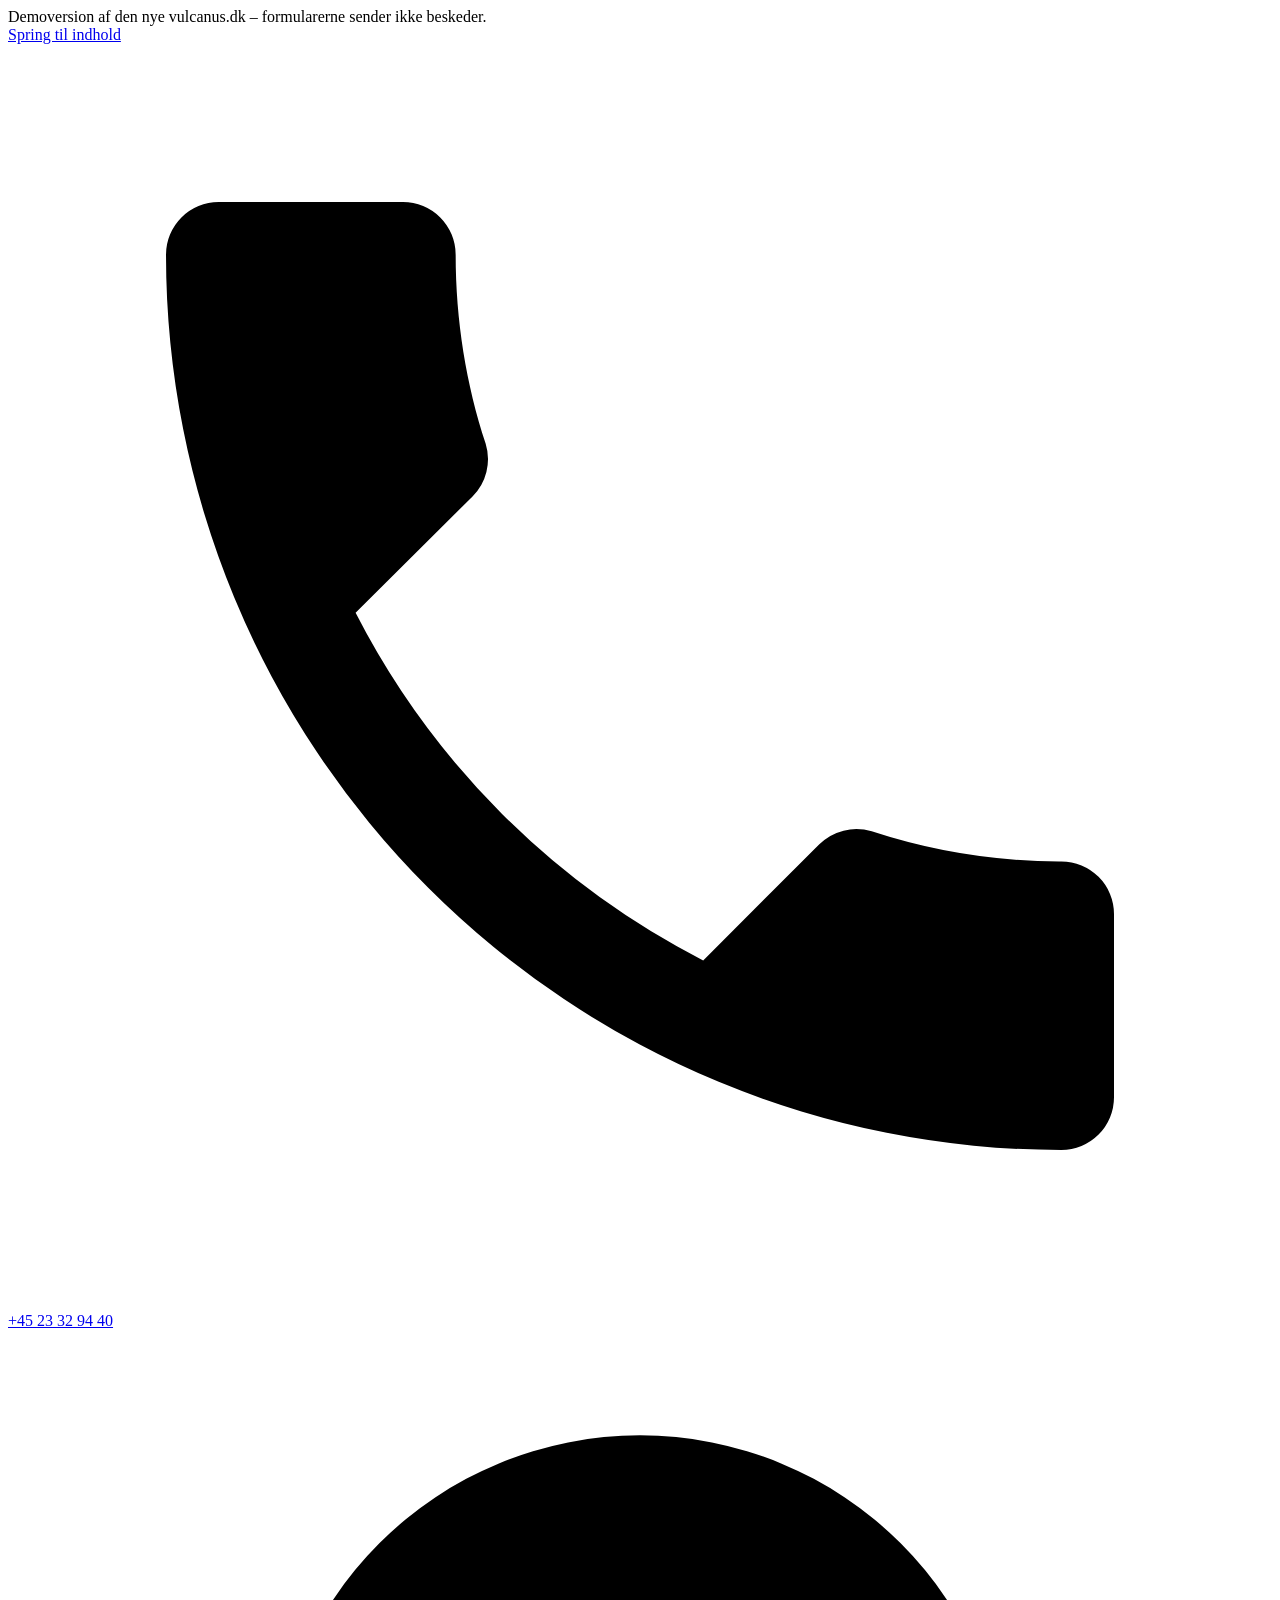
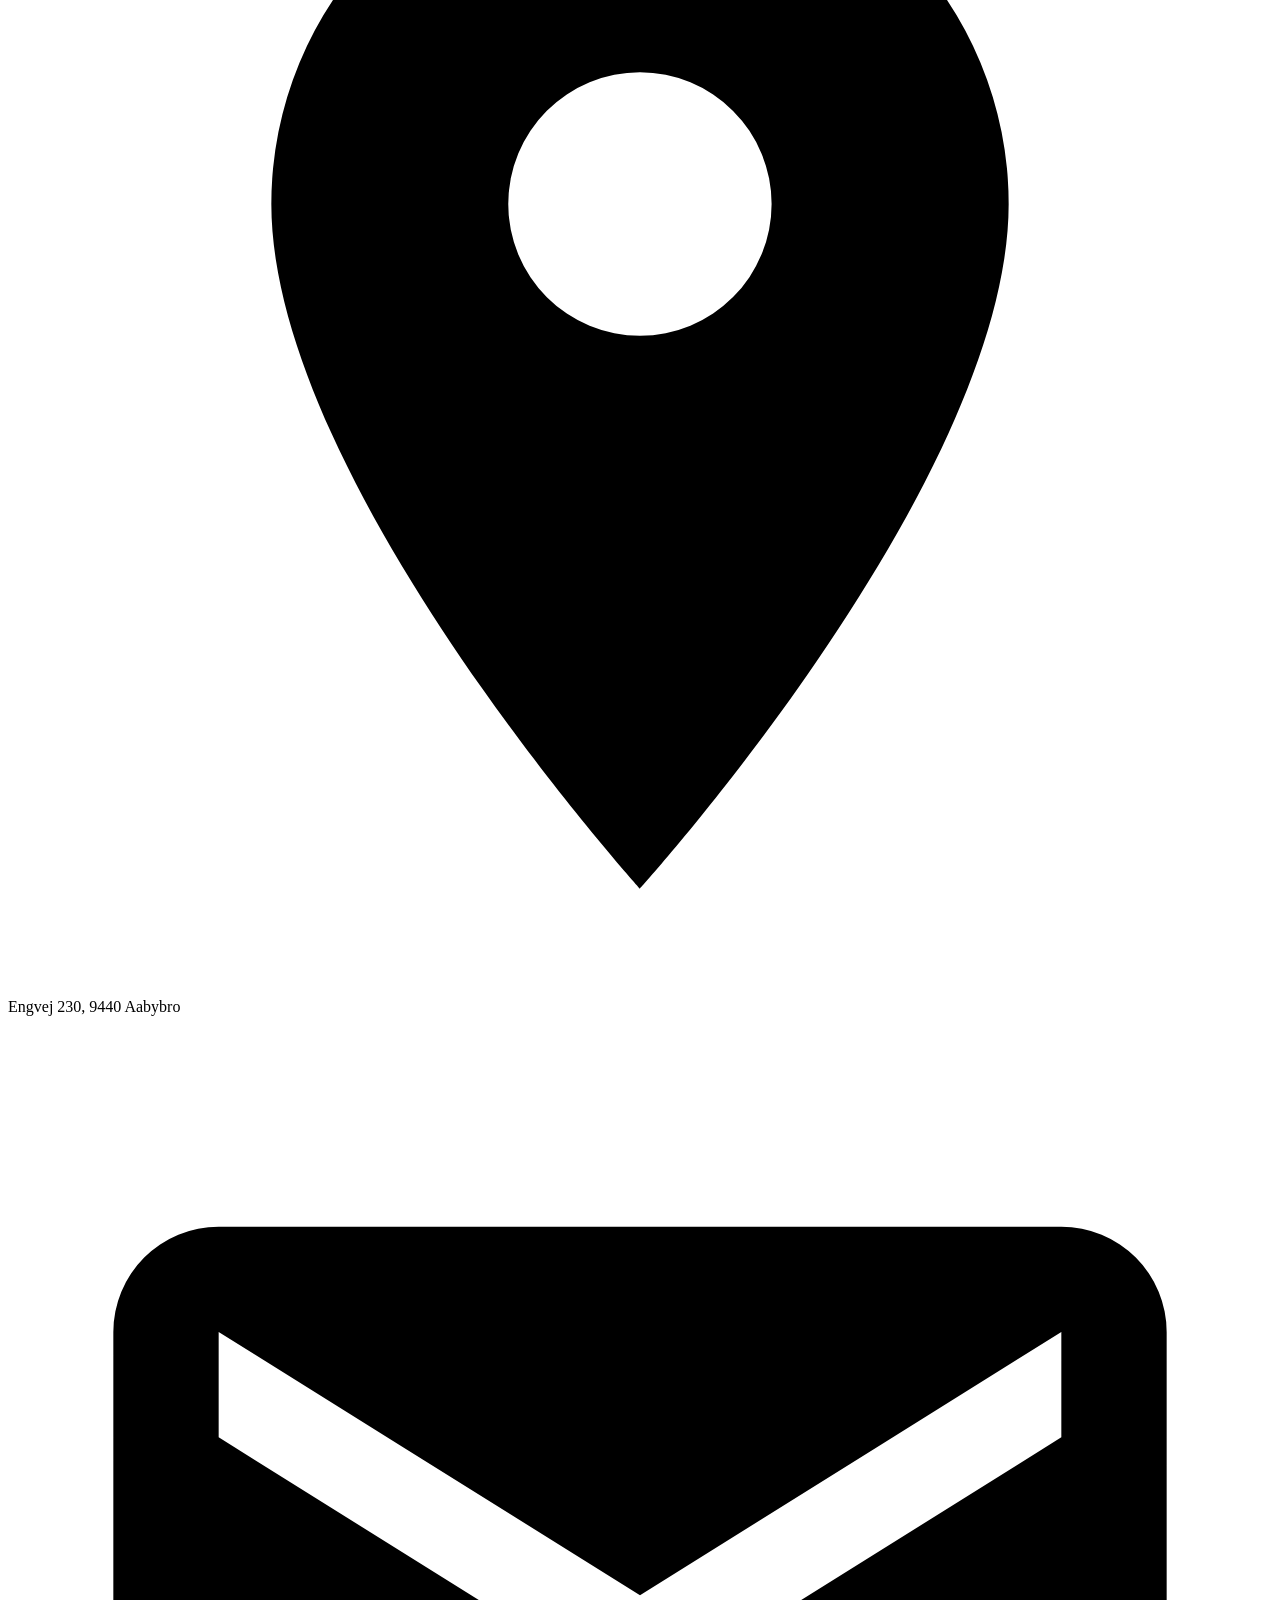
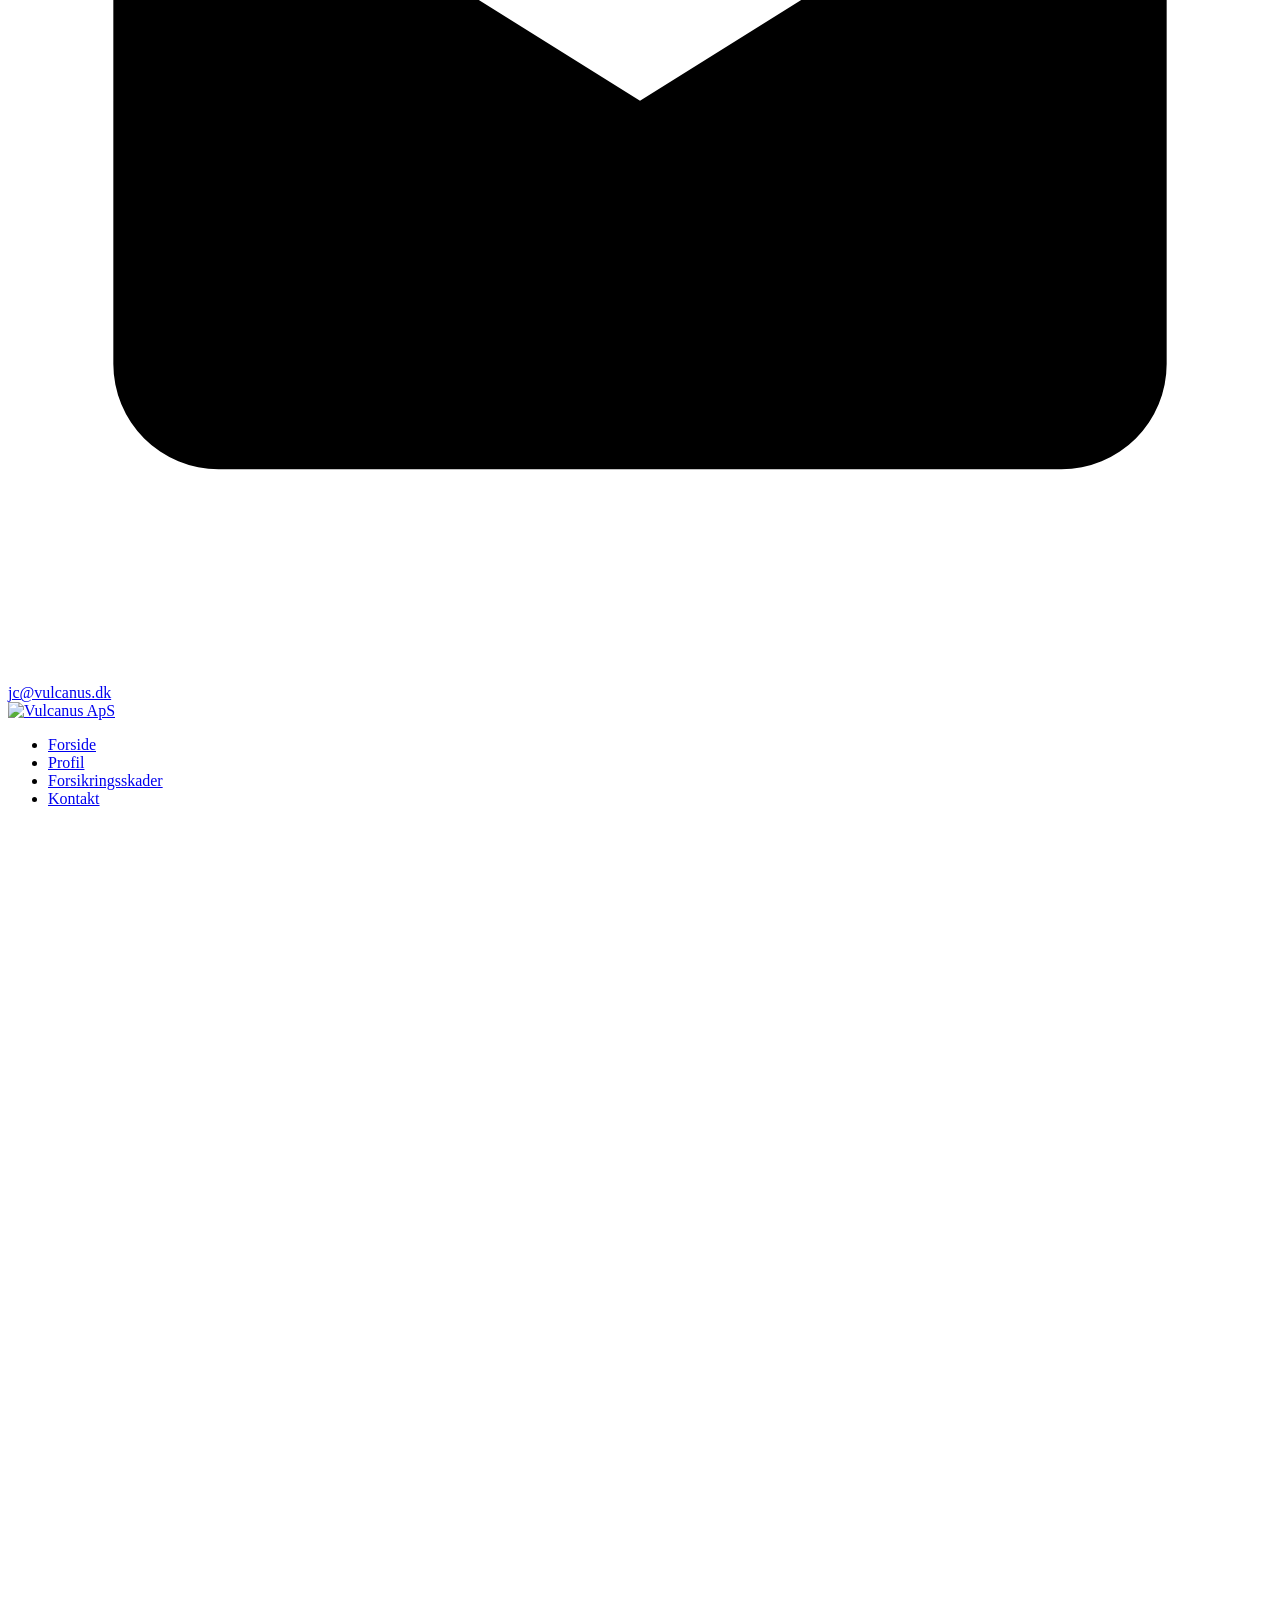
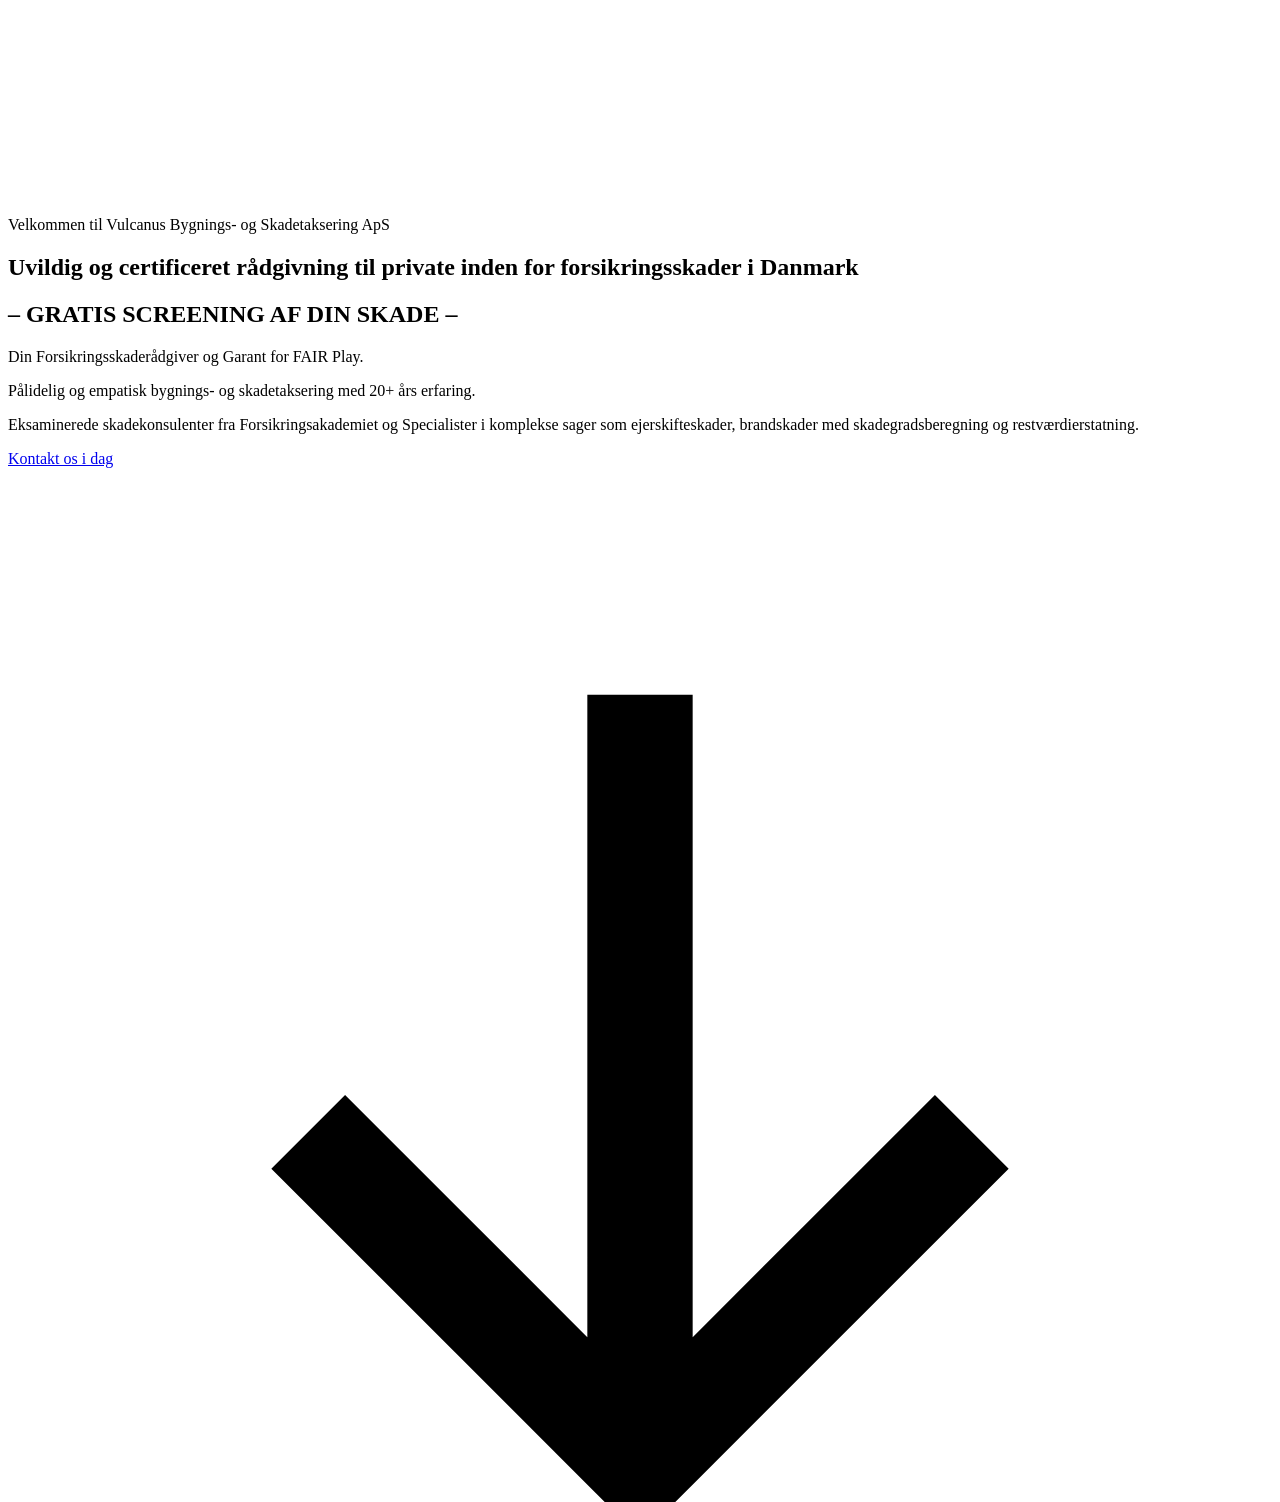
==== index.html @ 906cce7f "Demo af den nye vulcanus.dk" ====
<!DOCTYPE html>
<html lang="da">
<head>
<meta charset="utf-8">
<meta name="robots" content="noindex, nofollow">
<meta name="viewport" content="width=device-width, initial-scale=1">
<title>Uvildig rådgivning ved forsikringsskader | Vulcanus</title>
<meta name="description" content="Uvildig og certificeret rådgivning til private ved forsikringsskader. 20+ års erfaring med skadeopgørelse. Gratis screening af din skade – hele Danmark.">
<link rel="canonical" href="https://vulcanus.dk/"><meta property="og:type" content="website">
<meta property="og:locale" content="da_DK">
<meta property="og:site_name" content="Vulcanus ApS">
<meta property="og:title" content="Uvildig rådgivning ved forsikringsskader | Vulcanus">
<meta property="og:description" content="Uvildig og certificeret rådgivning til private ved forsikringsskader. 20+ års erfaring med skadeopgørelse. Gratis screening af din skade – hele Danmark.">
<meta property="og:url" content="https://vulcanus.dk/">
<link rel="icon" href="/vulcanus-demo/assets/favicon.svg" type="image/svg+xml">
<link rel="preload" href="/vulcanus-demo/assets/fonts/red-hat-display-latin.woff2" as="font" type="font/woff2" crossorigin>
<link rel="stylesheet" href="/vulcanus-demo/assets/fonts/fonts.css">
<link rel="stylesheet" href="/vulcanus-demo/assets/css/style.css">
<script type="application/ld+json">{
  "@context": "https://schema.org",
  "@graph": [
    {
      "@type": "ProfessionalService",
      "@id": "https://vulcanus.dk/#virksomhed",
      "name": "Vulcanus ApS",
      "url": "https://vulcanus.dk/",
      "email": "jc@vulcanus.dk",
      "telephone": "+4523329440",
      "vatID": "DK45270432",
      "taxID": "45270432",
      "image": "https://vulcanus.dk/assets/logo.png",
      "address": {
        "@type": "PostalAddress",
        "streetAddress": "Engvej 230",
        "postalCode": "9440",
        "addressLocality": "Aabybro",
        "addressCountry": "DK"
      },
      "areaServed": {
        "@type": "Country",
        "name": "Danmark"
      }
    },
    {
      "@type": "Person",
      "@id": "https://vulcanus.dk/profil/#person",
      "name": "Jan Christensen",
      "jobTitle": "Eksamineret skadekonsulent",
      "worksFor": {
        "@id": "https://vulcanus.dk/#virksomhed"
      },
      "hasCredential": {
        "@type": "EducationalOccupationalCredential",
        "credentialCategory": "professional certification",
        "name": "Eksamineret skadekonsulent",
        "recognizedBy": {
          "@type": "Organization",
          "name": "Forsikringsakademiet"
        }
      }
    }
  ]
}</script><script src="/vulcanus-demo/assets/js/samtykke.js" defer></script>
<script src="/vulcanus-demo/assets/js/demo.js" defer></script>
</head>
<body>
<div class="demobjaelke">Demoversion af den nye vulcanus.dk – formularerne sender ikke beskeder.</div>
<a class="springlink" href="#indhold">Spring til indhold</a>

<div class="topbar">
  <div class="topbar__indre">
    <a href="tel:+4523329440"><svg class="ikon" viewBox="0 0 24 24" aria-hidden="true"><path d="M6.6 10.8a15.2 15.2 0 0 0 6.6 6.6l2.2-2.2a1 1 0 0 1 1-.25 11.4 11.4 0 0 0 3.6.57 1 1 0 0 1 1 1V20a1 1 0 0 1-1 1A17 17 0 0 1 3 4a1 1 0 0 1 1-1h3.5a1 1 0 0 1 1 1c0 1.25.2 2.46.57 3.59a1 1 0 0 1-.25 1z"/></svg>+45 23 32 94 40</a>
    <span><svg class="ikon" viewBox="0 0 24 24" aria-hidden="true"><path d="M12 2a7 7 0 0 0-7 7c0 5.25 7 13 7 13s7-7.75 7-13a7 7 0 0 0-7-7zm0 9.5a2.5 2.5 0 1 1 0-5 2.5 2.5 0 0 1 0 5z"/></svg>Engvej 230, 9440 Aabybro</span>
    <a href="mailto:jc@vulcanus.dk"><svg class="ikon" viewBox="0 0 24 24" aria-hidden="true"><path d="M20 4H4a2 2 0 0 0-2 2v12a2 2 0 0 0 2 2h16a2 2 0 0 0 2-2V6a2 2 0 0 0-2-2zm0 4-8 5-8-5V6l8 5 8-5z"/></svg>jc@vulcanus.dk</a>
  </div>
</div>

<header class="sidehoved">
  <a class="logo" href="/vulcanus-demo/"><img src="/vulcanus-demo/assets/logo.png" alt="Vulcanus ApS" width="250" height="34"></a>
  <nav aria-label="Hovedmenu">
    <ul>      <li><a href="/vulcanus-demo/" aria-current="page">Forside</a></li>      <li><a href="/vulcanus-demo/profil/">Profil</a></li>      <li><a href="/vulcanus-demo/forsikringsskader/">Forsikringsskader</a></li>      <li><a href="/vulcanus-demo/kontakt/">Kontakt</a></li>    </ul>
  </nav>
</header>

<main id="indhold"><section class="hero hero--forside">
  <div class="hero__billede hero__skift hero__skift--4">
    <div class="hero__slide"><picture><source type="image/avif" srcset="/vulcanus-demo/img/radgiver-moedebord-480.avif 480w, /vulcanus-demo/img/radgiver-moedebord-960.avif 960w, /vulcanus-demo/img/radgiver-moedebord-1600.avif 1600w" sizes="(max-width: 700px) 100vw, 960px"><source type="image/webp" srcset="/vulcanus-demo/img/radgiver-moedebord-480.webp 480w, /vulcanus-demo/img/radgiver-moedebord-960.webp 960w, /vulcanus-demo/img/radgiver-moedebord-1600.webp 1600w" sizes="(max-width: 700px) 100vw, 960px"><img src="/vulcanus-demo/img/radgiver-moedebord-960.jpg" alt="Rådgiver gennemgår en forsikringssag med kunde ved mødebordet" width="960" height="640" loading="eager" decoding="async"></picture></div>    <div class="hero__slide"><picture><source type="image/avif" srcset="/vulcanus-demo/img/forsikringspapirer-baerbar-480.avif 480w, /vulcanus-demo/img/forsikringspapirer-baerbar-960.avif 960w, /vulcanus-demo/img/forsikringspapirer-baerbar-1600.avif 1600w" sizes="(max-width: 700px) 100vw, 960px"><source type="image/webp" srcset="/vulcanus-demo/img/forsikringspapirer-baerbar-480.webp 480w, /vulcanus-demo/img/forsikringspapirer-baerbar-960.webp 960w, /vulcanus-demo/img/forsikringspapirer-baerbar-1600.webp 1600w" sizes="(max-width: 700px) 100vw, 960px"><img src="/vulcanus-demo/img/forsikringspapirer-baerbar-960.jpg" alt="Gennemgang af forsikringspapirer ved en bærbar computer" width="960" height="640" loading="lazy" decoding="async"></picture></div>    <div class="hero__slide"><picture><source type="image/avif" srcset="/vulcanus-demo/img/husmodel-underskrift-480.avif 480w, /vulcanus-demo/img/husmodel-underskrift-960.avif 960w, /vulcanus-demo/img/husmodel-underskrift-1600.avif 1600w" sizes="(max-width: 700px) 100vw, 960px"><source type="image/webp" srcset="/vulcanus-demo/img/husmodel-underskrift-480.webp 480w, /vulcanus-demo/img/husmodel-underskrift-960.webp 960w, /vulcanus-demo/img/husmodel-underskrift-1600.webp 1600w" sizes="(max-width: 700px) 100vw, 960px"><img src="/vulcanus-demo/img/husmodel-underskrift-960.jpg" alt="Husmodel og underskrift af forsikringsdokument på et skrivebord" width="960" height="640" loading="lazy" decoding="async"></picture></div>    <div class="hero__slide"><picture><source type="image/avif" srcset="/vulcanus-demo/img/haandtryk-radgiver-kunde-480.avif 480w, /vulcanus-demo/img/haandtryk-radgiver-kunde-960.avif 960w, /vulcanus-demo/img/haandtryk-radgiver-kunde-1600.avif 1600w" sizes="(max-width: 700px) 100vw, 960px"><source type="image/webp" srcset="/vulcanus-demo/img/haandtryk-radgiver-kunde-480.webp 480w, /vulcanus-demo/img/haandtryk-radgiver-kunde-960.webp 960w, /vulcanus-demo/img/haandtryk-radgiver-kunde-1600.webp 1600w" sizes="(max-width: 700px) 100vw, 960px"><img src="/vulcanus-demo/img/haandtryk-radgiver-kunde-960.jpg" alt="Håndtryk mellem rådgiver og kunde over husmodel og nøgler" width="960" height="640" loading="lazy" decoding="async"></picture></div>  </div>
  <div class="hero__indhold">
    <div class="hero__over"><p>Velkommen til Vulcanus Bygnings- og Skadetaksering ApS</p></div>
    <h1>Uvildig og certificeret rådgivning til private inden for forsikringsskader i Danmark</h1>
    <div class="hero__under"><h2>– GRATIS SCREENING AF DIN SKADE –</h2>
<p>Din Forsikringsskaderådgiver og Garant for FAIR Play.</p>
<p>Pålidelig og empatisk bygnings- og skadetaksering med 20+ års erfaring.</p>
<p>Eksaminerede skadekonsulenter fra Forsikringsakademiet og Specialister i komplekse sager som ejerskifteskader, brandskader med skadegradsberegning og restværdierstatning.</p></div>
    <p><a class="knap" href="/vulcanus-demo/kontakt/">Kontakt os i dag</a></p>
  </div>
  <a class="hero__pil" href="#forside-indhold" aria-label="Gå til indholdet">
    <svg viewBox="0 0 24 24" aria-hidden="true"><path d="M11 4h2v12.2l4.6-4.6L19 13l-7 7-7-7 1.4-1.4 4.6 4.6z"/></svg>
  </a>
</section>
<div id="forside-indhold">
<section class="blok">
<div class="ramme to-kol">
<div class="kol">
<p class="overlinje">Vulcanus ApS</p>
<h2>Solid erfaring og kompetence inden for skadeopgørelse</h2>
<p>Hos Vulcanus Bygnings- og Skadetaksering ApS tilbyder vi pålidelig og grundig håndtering af forsikringsskader. Med over 20 års erfaring inden for skadebehandling og specialisering i store og komplekse sager som brandskader med restværdierstatning og skadegradsberegninger, leverer vi professionelle vurderinger baseret på faglighed og respekt for de involverede parter.</p>
<p>Vi dækker i hele Danmark, og er stolte af, at kunne tilbyde kompetent og omhyggelig rådgivning i både store og små skadesager.</p>
<p><a class="knap" href="/vulcanus-demo/profil/">Læs mere om os</a></p>
</div>
<div class="kol">
<figure class="billede"><picture><source type="image/avif" srcset="/vulcanus-demo/img/opgoerelsesskema-clipboard-480.avif 480w, /vulcanus-demo/img/opgoerelsesskema-clipboard-960.avif 960w, /vulcanus-demo/img/opgoerelsesskema-clipboard-1600.avif 1600w" sizes="(max-width: 700px) 100vw, 960px"><source type="image/webp" srcset="/vulcanus-demo/img/opgoerelsesskema-clipboard-480.webp 480w, /vulcanus-demo/img/opgoerelsesskema-clipboard-960.webp 960w, /vulcanus-demo/img/opgoerelsesskema-clipboard-1600.webp 1600w" sizes="(max-width: 700px) 100vw, 960px"><img src="/vulcanus-demo/img/opgoerelsesskema-clipboard-960.jpg" alt="Clipboard med opgørelsesskema og kuglepen på et skrivebord" width="960" height="640" loading="lazy" decoding="async"></picture></figure>
</div>
</div>
</section>
<section class="blok blok--flade">
<div class="ramme kort-raekke">
<a class="kort" href="/vulcanus-demo/profil/">
  <picture><source type="image/avif" srcset="/vulcanus-demo/img/forsikringspapirer-baerbar-480.avif 480w, /vulcanus-demo/img/forsikringspapirer-baerbar-960.avif 960w, /vulcanus-demo/img/forsikringspapirer-baerbar-1600.avif 1600w" sizes="(max-width: 700px) 100vw, 960px"><source type="image/webp" srcset="/vulcanus-demo/img/forsikringspapirer-baerbar-480.webp 480w, /vulcanus-demo/img/forsikringspapirer-baerbar-960.webp 960w, /vulcanus-demo/img/forsikringspapirer-baerbar-1600.webp 1600w" sizes="(max-width: 700px) 100vw, 960px"><img src="/vulcanus-demo/img/forsikringspapirer-baerbar-960.jpg" alt="Gennemgang af forsikringspapirer ved en bærbar computer" width="960" height="640" loading="lazy" decoding="async"></picture>
  <span class="kort__tekst">
    <span class="kort__titel">Profil</span>
    <span class="kort__mere">Læs mere her</span>
  </span>
</a>
<a class="kort" href="/vulcanus-demo/forsikringsskader/">
  <picture><source type="image/avif" srcset="/vulcanus-demo/img/stormskadet-tegltag-480.avif 480w, /vulcanus-demo/img/stormskadet-tegltag-960.avif 960w, /vulcanus-demo/img/stormskadet-tegltag-1600.avif 1600w" sizes="(max-width: 700px) 100vw, 960px"><source type="image/webp" srcset="/vulcanus-demo/img/stormskadet-tegltag-480.webp 480w, /vulcanus-demo/img/stormskadet-tegltag-960.webp 960w, /vulcanus-demo/img/stormskadet-tegltag-1600.webp 1600w" sizes="(max-width: 700px) 100vw, 960px"><img src="/vulcanus-demo/img/stormskadet-tegltag-960.jpg" alt="Stormskadet tegltag med manglende og løse tagsten" width="960" height="640" loading="lazy" decoding="async"></picture>
  <span class="kort__tekst">
    <span class="kort__titel">Forsikringsskader</span>
    <span class="kort__mere">Læs mere her</span>
  </span>
</a>
<a class="kort" href="/vulcanus-demo/kontakt/">
  <picture><source type="image/avif" srcset="/vulcanus-demo/img/haandtryk-radgiver-kunde-480.avif 480w, /vulcanus-demo/img/haandtryk-radgiver-kunde-960.avif 960w, /vulcanus-demo/img/haandtryk-radgiver-kunde-1600.avif 1600w" sizes="(max-width: 700px) 100vw, 960px"><source type="image/webp" srcset="/vulcanus-demo/img/haandtryk-radgiver-kunde-480.webp 480w, /vulcanus-demo/img/haandtryk-radgiver-kunde-960.webp 960w, /vulcanus-demo/img/haandtryk-radgiver-kunde-1600.webp 1600w" sizes="(max-width: 700px) 100vw, 960px"><img src="/vulcanus-demo/img/haandtryk-radgiver-kunde-960.jpg" alt="Håndtryk mellem rådgiver og kunde over husmodel og nøgler" width="960" height="640" loading="lazy" decoding="async"></picture>
  <span class="kort__tekst">
    <span class="kort__titel">Kontakt</span>
    <span class="kort__mere">Læs mere her</span>
  </span>
</a>
</div>
</section>
<section class="blok blok--moerk">
<div class="baggrund"><picture><source type="image/avif" srcset="/vulcanus-demo/img/roegalarm-roeg-480.avif 480w, /vulcanus-demo/img/roegalarm-roeg-960.avif 960w, /vulcanus-demo/img/roegalarm-roeg-1600.avif 1600w" sizes="100vw"><source type="image/webp" srcset="/vulcanus-demo/img/roegalarm-roeg-480.webp 480w, /vulcanus-demo/img/roegalarm-roeg-960.webp 960w, /vulcanus-demo/img/roegalarm-roeg-1600.webp 1600w" sizes="100vw"><img src="/vulcanus-demo/img/roegalarm-roeg-960.jpg" alt="Røgalarm omgivet af røg under en brand i hjemmet" width="960" height="640" loading="lazy" decoding="async"></picture></div>
<div class="ramme">
<h2>Vores værdier</h2>
<p>Hos Vulcanus Bygnings- og Skadetaksering ApS vægter vi følgende:</p>
<div class="vaerdier">
<div>
<h4>Faglighed:</h4>
<p>Vi leverer altid vurderinger baseret på en solid faglig forståelse og mange års erfaring.</p>
</div>
<div>
<h4>Pålidelighed:</h4>
<p>Vi arbejder diskret, struktureret og præcist, så du kan føle dig tryg gennem hele processen.</p>
</div>
<div>
<h4>Empati:</h4>
<p>Vi er bevidste om, at en skade ofte kan have stor betydning for de berørte, og vi møder alle med respekt og forståelse.</p>
</div>
</div>
</div>
</section>
<section class="blok">
<div class="ramme">
<div class="streg-top">
<h2>Vores ydelser</h2>
<p>Vi rådgiver, og bistår gennem hele skadeforløbet – fra skadeanmeldelse til afsluttet udbedring. Ydelserne tilpasses den enkelte sag, og kan omfatte planlægning, koordinering, dialog med forsikringsselskab og håndværkere, kvalitetssikring samt løbende rådgivning. Vi skaber overblik og sikrer en effektiv proces med udgangspunkt i dine behov og en forudgående aftale.</p>
</div>
<div class="to-kol">
<div class="kol">
<h4>Taksering af store skader – hvad kan det indebære?</h4>
<ul>
<li>Erstatningsopgørelse ift. police og vilkår, samt Forsikringsaftaleloven.<ul>
<li>Restværdi (50 % eller 80 %)</li>
<li>Skadegradsberegning</li>
<li>Nyværdi og dagsværdi</li>
<li>Dagsværdibetragtninger</li>
<li>Lovliggørelse</li>
<li>Meromkostninger</li>
<li>Genhusning (rimelige og nødvendige omkostninger ifm. genhusning)</li>
<li>Nedbrydning og nedbrydningstilladelse</li>
<li>Genopførelse og byggetilladelse</li>
</ul>
</li>
</ul>
<p>Brandskader og andre omfattende skader kræver erfaring og grundighed. Vi sikrer en grundig vurdering og korrekt opgørelse, så alle parter kan få klarhed over situationen og komme sikkert videre.</p>
<p>Desuden er det vigtigt, at der er fremdrift i sagen, sådan der ikke opstår unødige omkostninger, som falder udenfor forsikringserstatningen.</p>
<h4>Restværdi og skadegradsberegning</h4>
<p>Som specialister i beregning af restværdi og skadegrad tilbyder vi veldokumenterede opgørelser, der skaber grundlag for velovervejede beslutninger.</p>
<p>Vi sikrer fremdrift i sagsgangen – det giver ofte de bedste resultater for dig, din trivsel og økonomi.</p>
</div>
<div class="kol">
<h4>Bygningsskader</h4>
<p>Vi finder og dokumenterer dækningsmuligheder og udfører taksering af bygningsskader, hvad enten der er tale om…</p>
<ul>
<li>Bygningsbrand</li>
<li>El-skade og kortslutning</li>
<li>Stormskader</li>
<li>Skybrud</li>
<li>Bygningsbeskadigelse (pludselig skade, påkørselsskade og vandskade etc.)</li>
<li>Skjulte rør- og kabelskader</li>
<li>Råd- og svampeskader</li>
<li>Ejerskifteskader</li>
<li>Entrepriseskader</li>
<li>Byggeskadeforsikring</li>
<li>… eller bare andre former for skader</li>
</ul>
<p>Vores tilgang sikrer, at skadernes omfang bliver nøjagtigt kortlagt og omfangsbestemt.</p>
</div>
</div>
</div>
</section>
<section class="blok blok--flade hvorfor">
<div class="ramme">
<h3>Hvorfor vælge os?</h3>
<div class="tre-kol">
<div>
<h4>Erfaring og ekspertise</h4>
<p>Over to årtiers erfaring sikrer et stærkt fundament.</p>
</div>
<div>
<h4>Grundighed og professionalisme</h4>
<p>Vores arbejde er kendetegnet ved omhu og detaljerigdom.</p>
</div>
<div>
<h4>Landsdækkende tilstedeværelse</h4>
<p>Vi har et solidt kendskab til Forsikringsskader i Danmark og de særlige forhold, der gør sig gældende her.</p>
</div>
</div>
</div>
</section>
</div>
</main>

<footer class="sidefod">
  <div class="ramme sidefod__kolonner">
    <div>
      <h2 class="sidefod__titel">Vulcanus ApS</h2>
      <p>Erfarne skadekonsulenter med 15+ års ekspertise sikrer retfærdig skadebehandling med professionalisme og respekt.</p>
    </div>
    <div>
      <h2 class="sidefod__titel">Kontakt os</h2>
      <p><strong>Vulcanus ApS</strong><br>
        <span class="sidefod__accent">Engvej 230, 9440 Aabybro</span></p>
      <p><strong>Tlf.:</strong><br><a href="tel:+4523329440">+45 23 32 94 40</a></p>
      <p><strong>Email:</strong><br><a href="mailto:jc@vulcanus.dk">jc@vulcanus.dk</a></p>
    </div>
    <nav aria-label="Footermenu">
      <h2 class="sidefod__titel">Hvad kan vi hjælpe med?</h2>
      <ul class="sidefod__links">        <li><a href="/vulcanus-demo/">Forside</a></li>        <li><a href="/vulcanus-demo/profil/">Profil</a></li>        <li><a href="/vulcanus-demo/forsikringsskader/">Forsikringsskader</a></li>        <li><a href="/vulcanus-demo/kontakt/">Kontakt</a></li>        <li><a href="/vulcanus-demo/privatlivspolitik/">Privatlivspolitik</a></li>
      </ul>
    </nav>
  </div>
  <div class="ramme sidefod__bund">
    <p class="ophav">&copy; 2026 Vulcanus ApS | CVR nr.: 45270432</p>
    <p class="sidefod__cookies"><button type="button" class="linkknap" data-cookieindstillinger hidden>Cookieindstillinger</button></p>
  </div>
</footer>

<section id="cookiebanner" class="cookiebanner" aria-label="Cookies" hidden>
  <div class="cookiebanner__indre">
    <h2 class="cookiebanner__titel">Cookies</h2>
    <p>Hjemmesiden sætter ikke selv cookies. Kortet på kontaktsiden kommer fra Google Maps, og når
det vises, modtager Google din IP-adresse og kan sætte cookies. Vi viser kun kortet, hvis
du siger ja. Du kan altid ændre dit valg under "Cookieindstillinger" nederst på siden. Læs
mere i vores <a href="/vulcanus-demo/privatlivspolitik/">privatlivspolitik</a>.</p>
    <p class="cookiebanner__knapper">
      <button type="button" class="knap" data-samtykke="ja">Accepter</button>
      <button type="button" class="knap knap--sekundaer" data-samtykke="nej">Afvis</button>
    </p>
  </div>
</section>
</body>
</html>
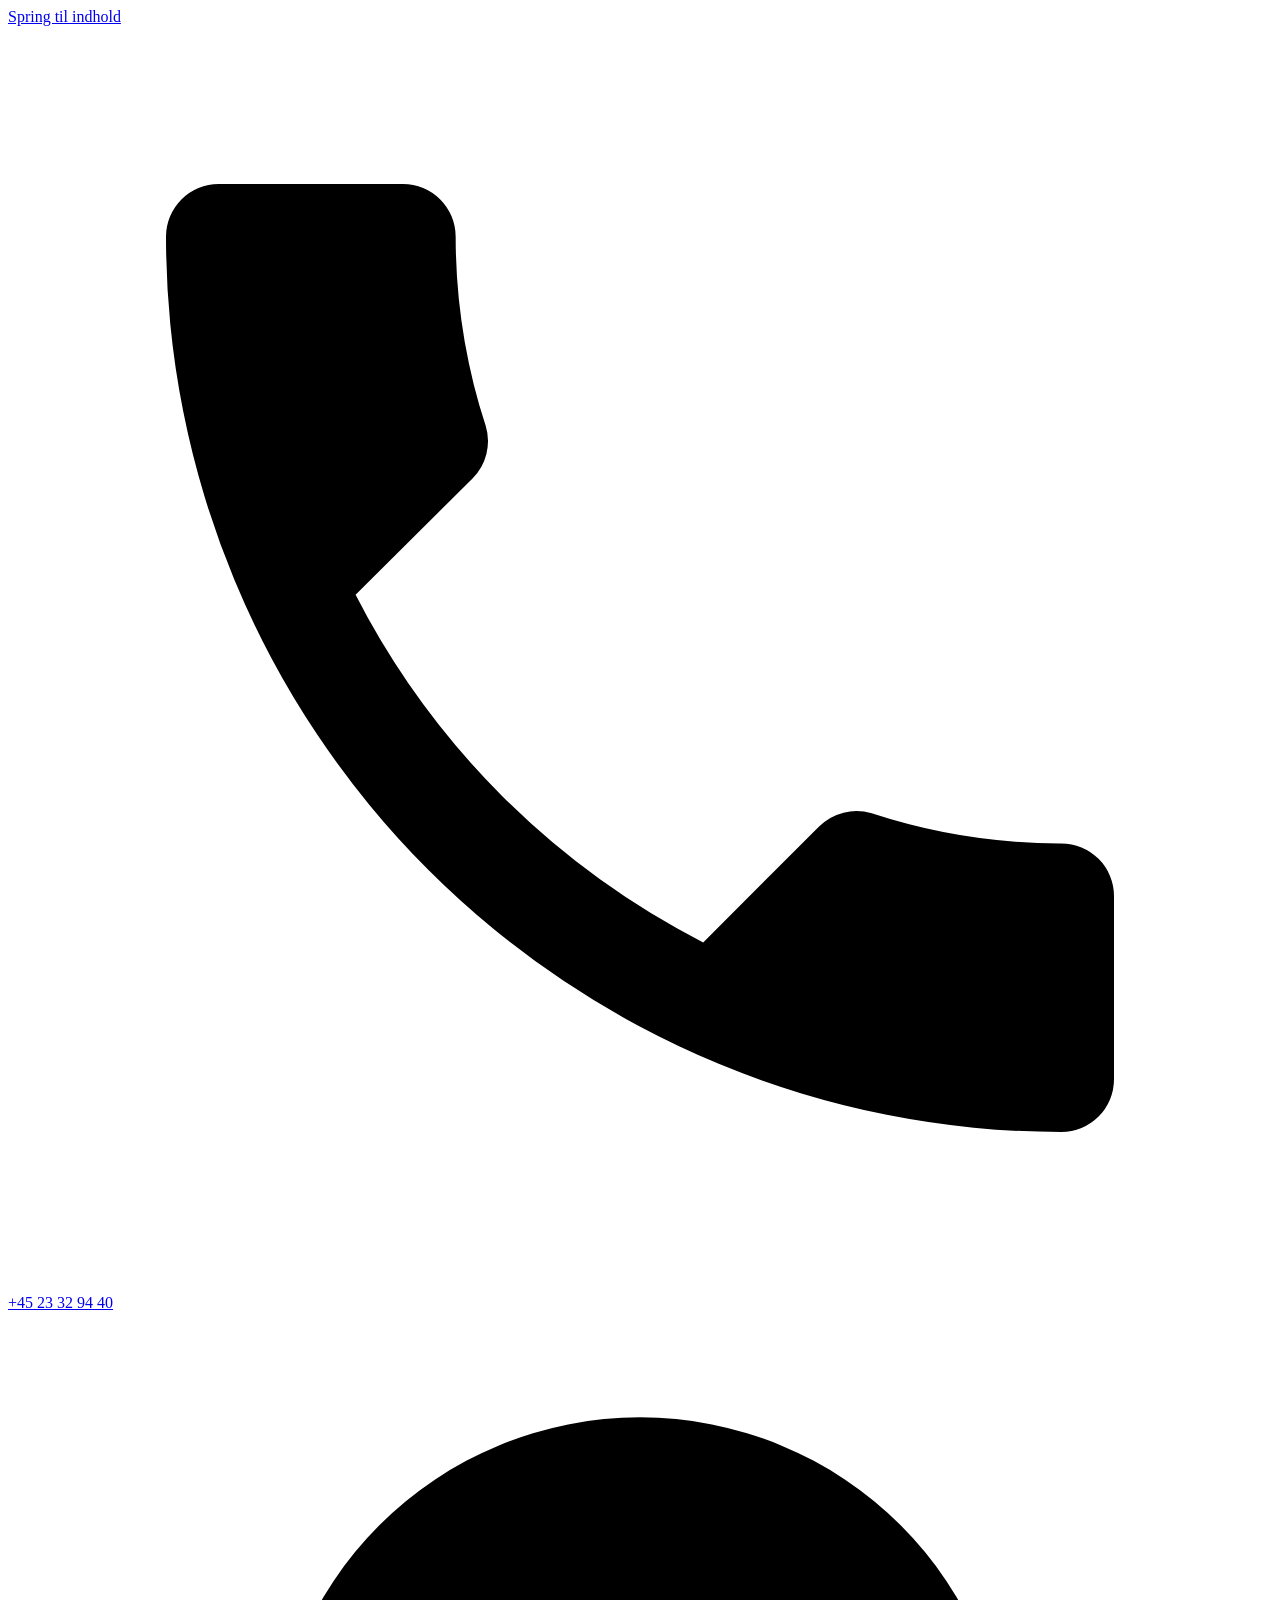
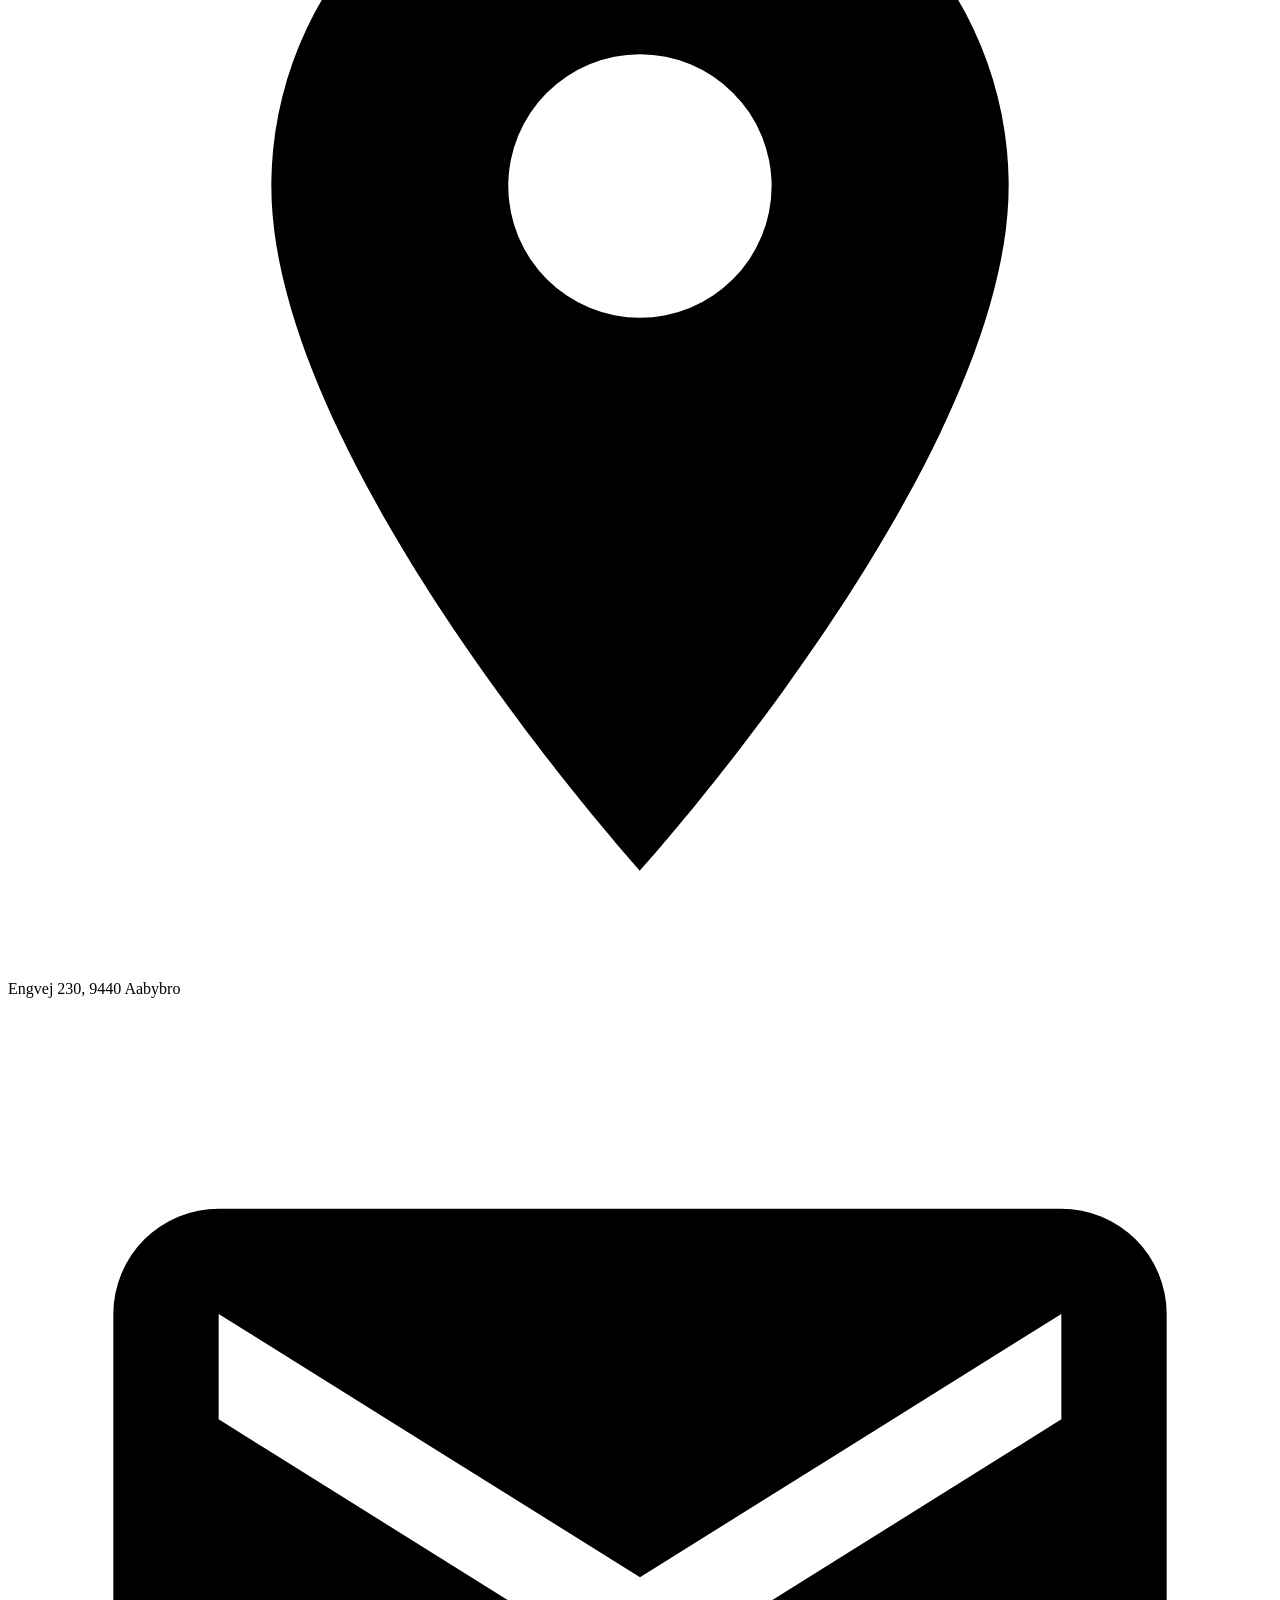
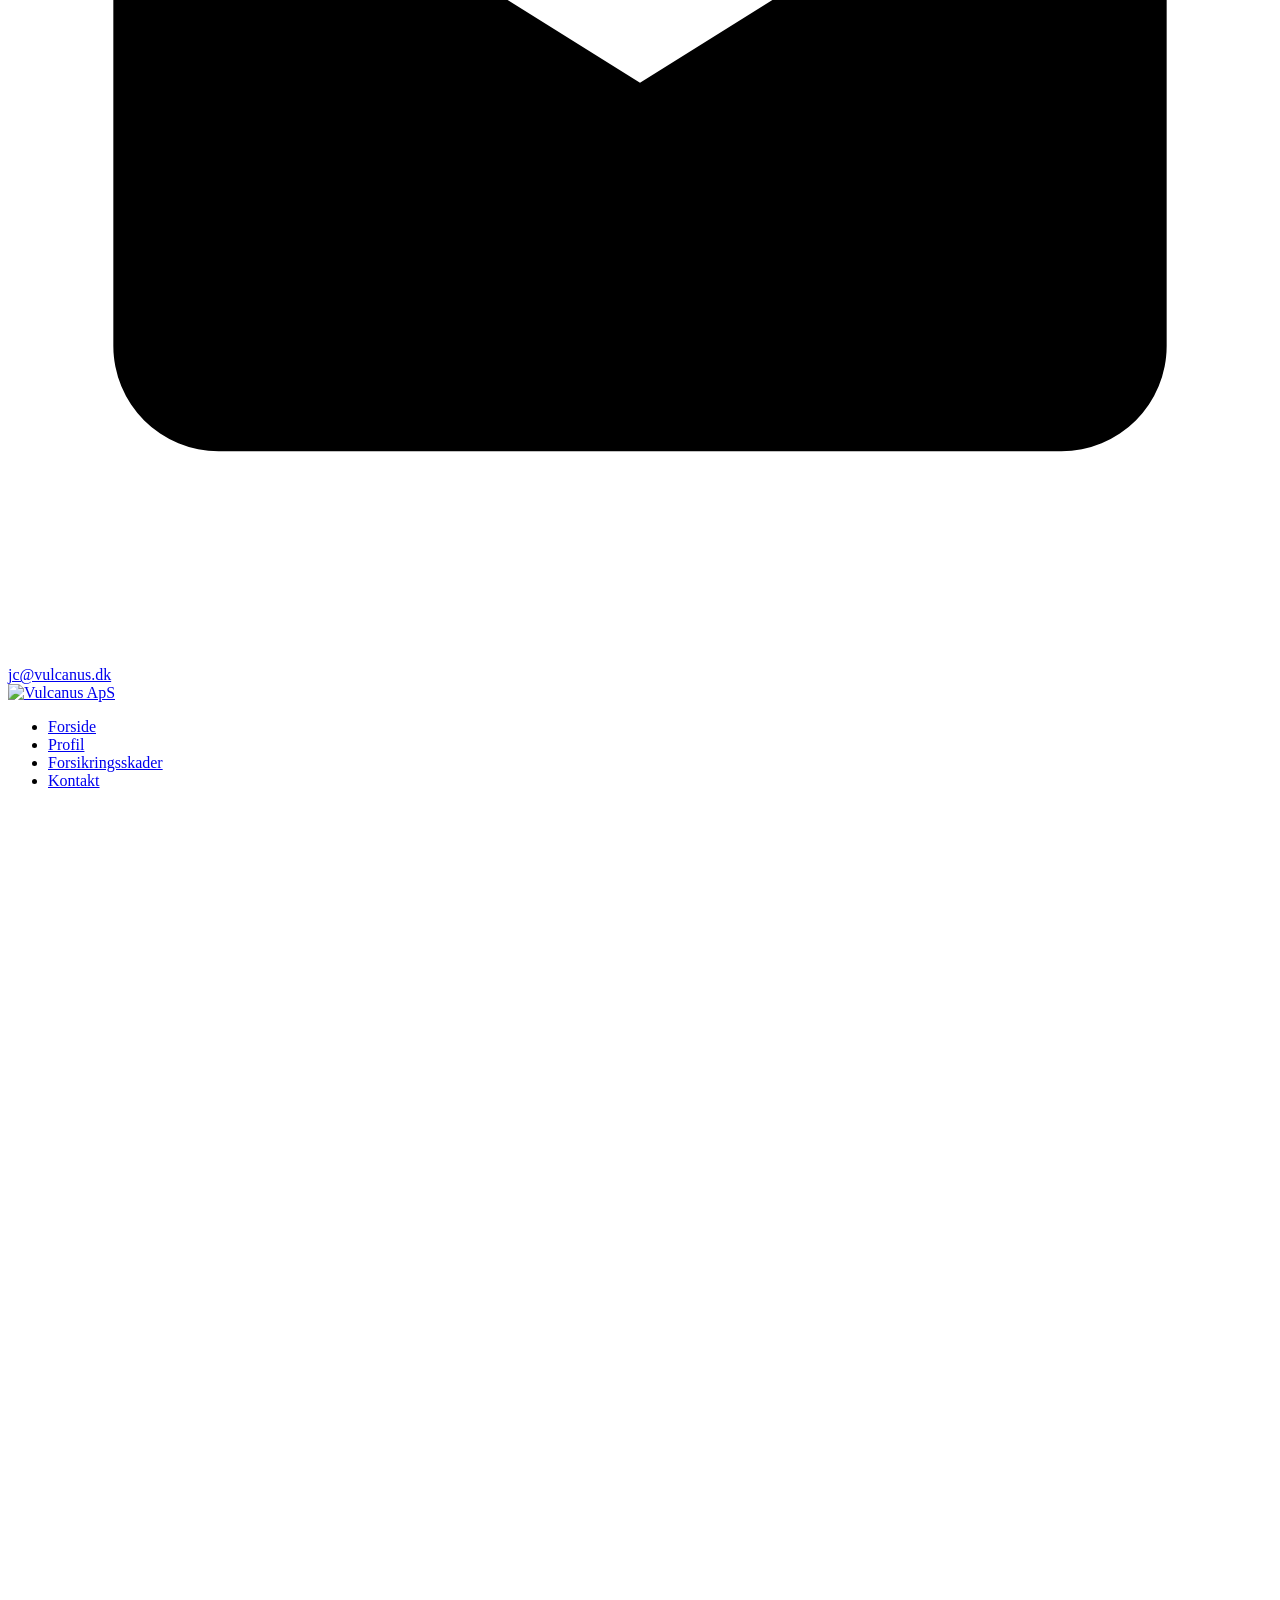
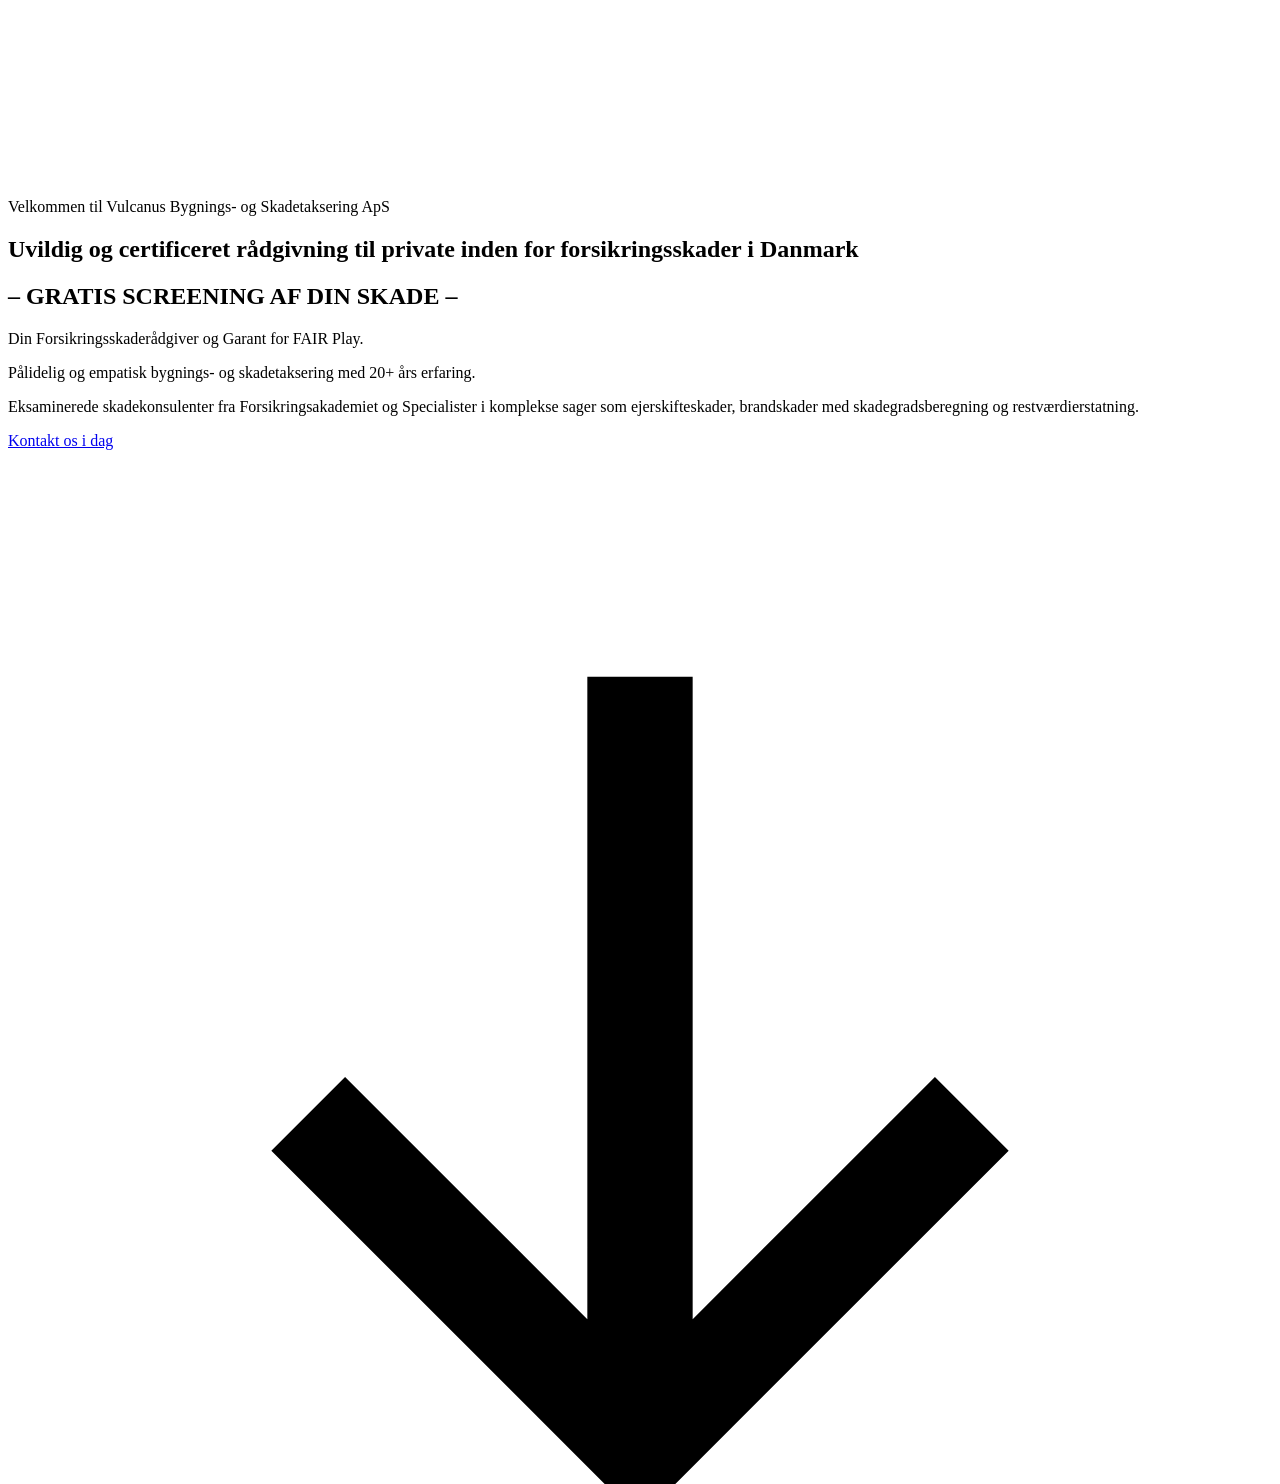
==== commit 948a5c68: "Fjern demobjælken" ====
--- a/index.html
+++ b/index.html
@@ -64,7 +64,6 @@
 <script src="/vulcanus-demo/assets/js/demo.js" defer></script>
 </head>
 <body>
-<div class="demobjaelke">Demoversion af den nye vulcanus.dk – formularerne sender ikke beskeder.</div>
 <a class="springlink" href="#indhold">Spring til indhold</a>
 
 <div class="topbar">
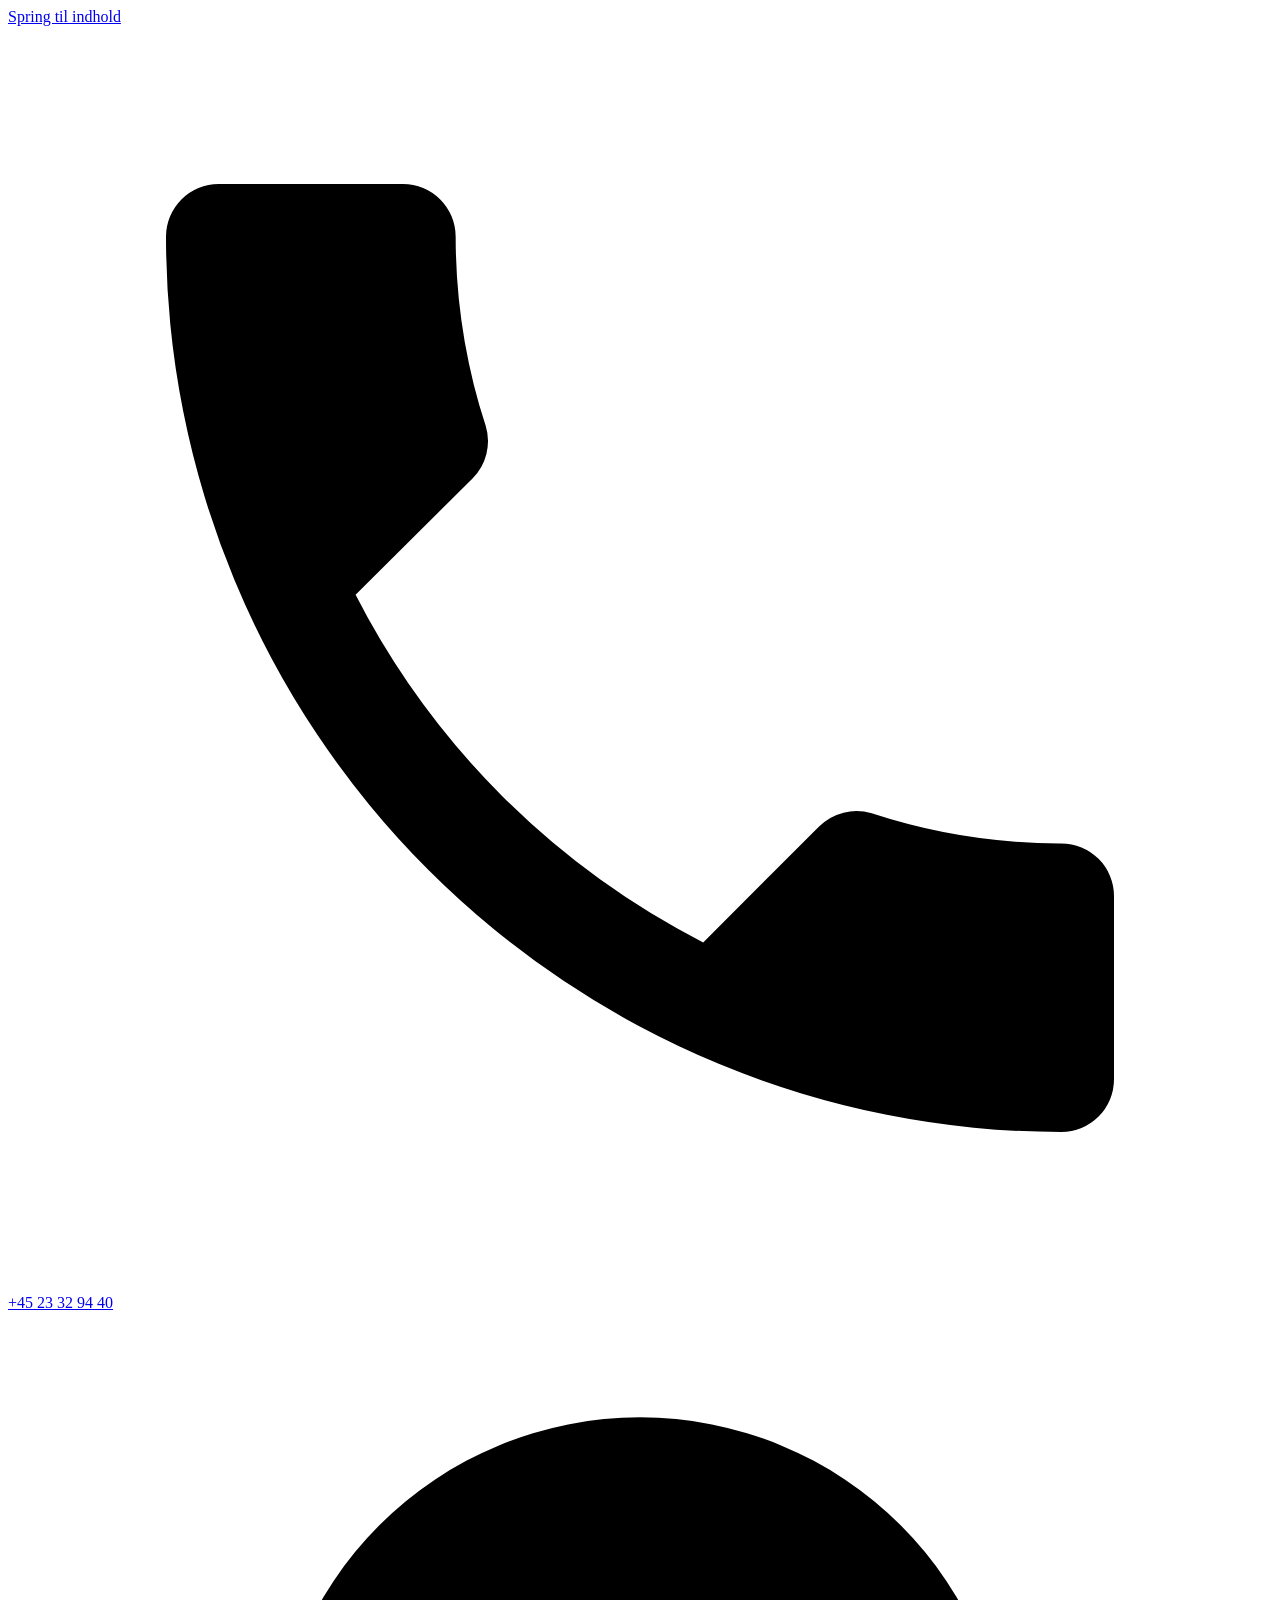
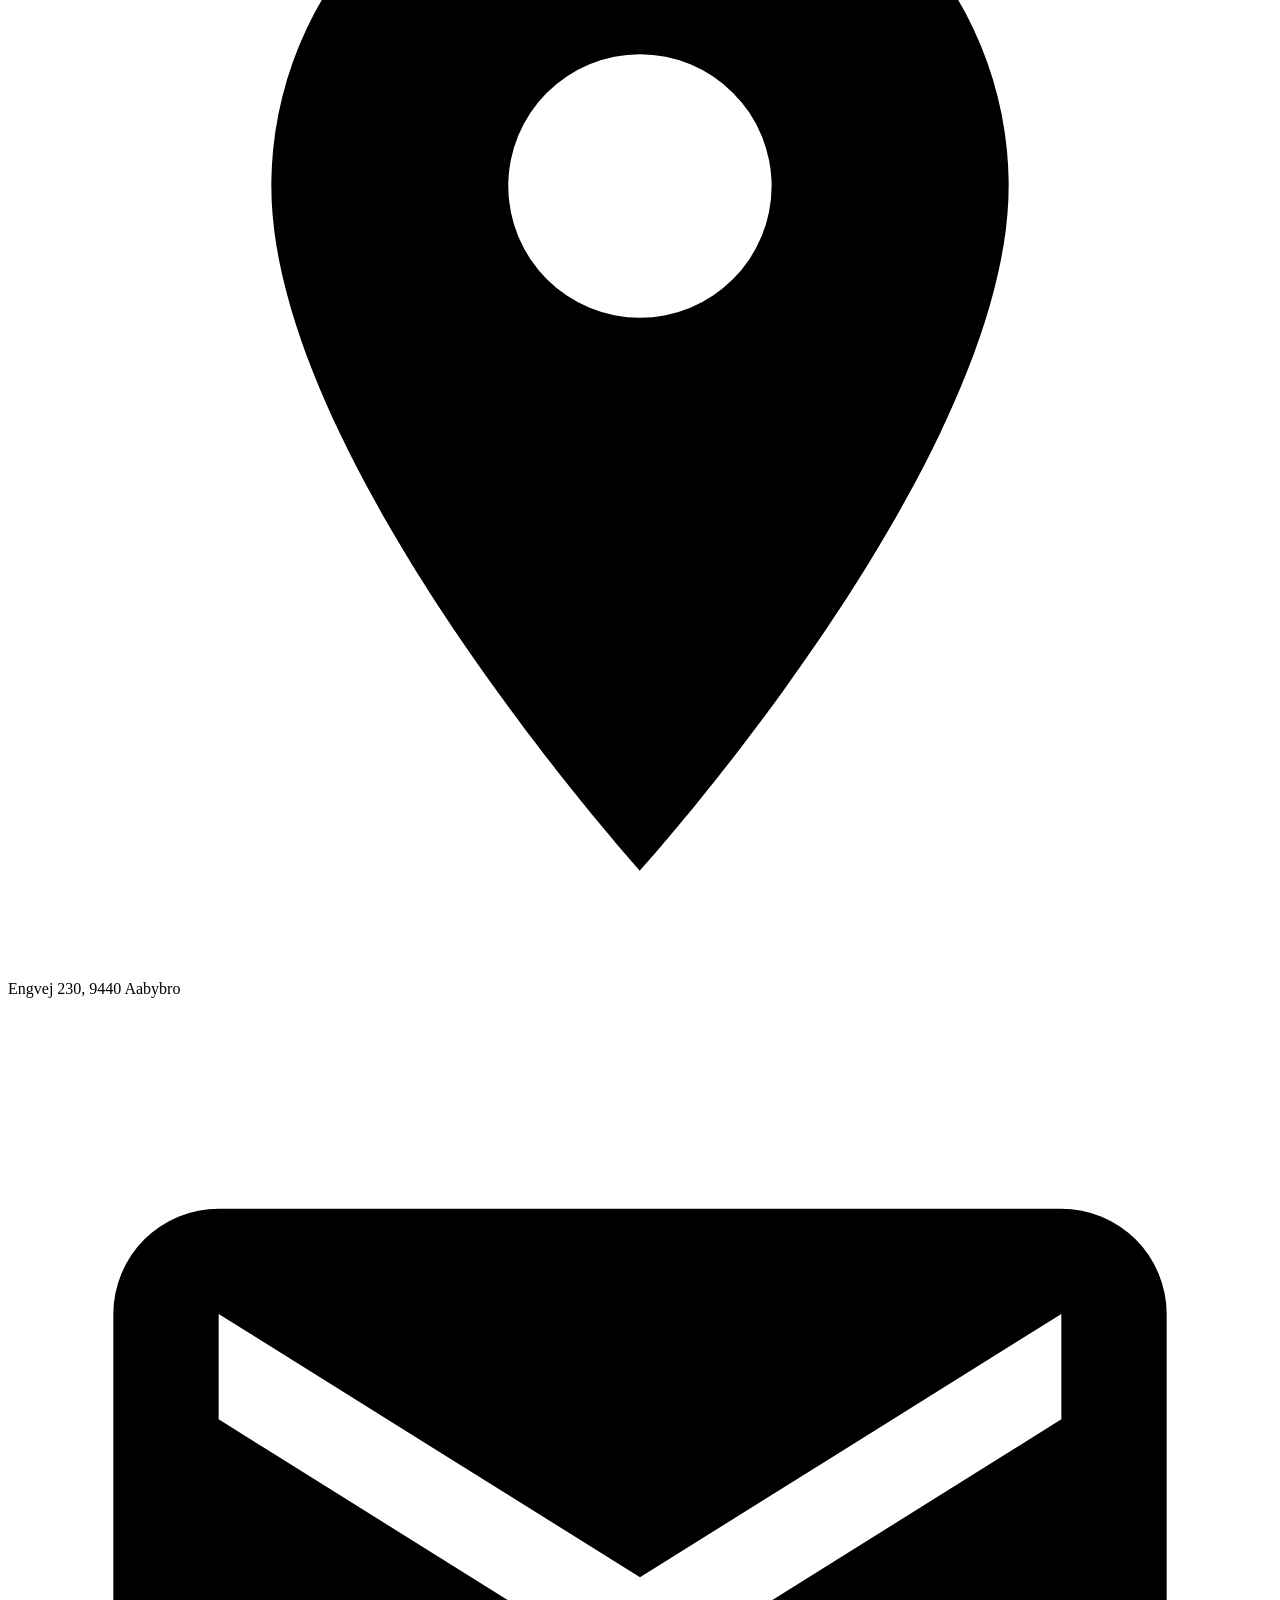
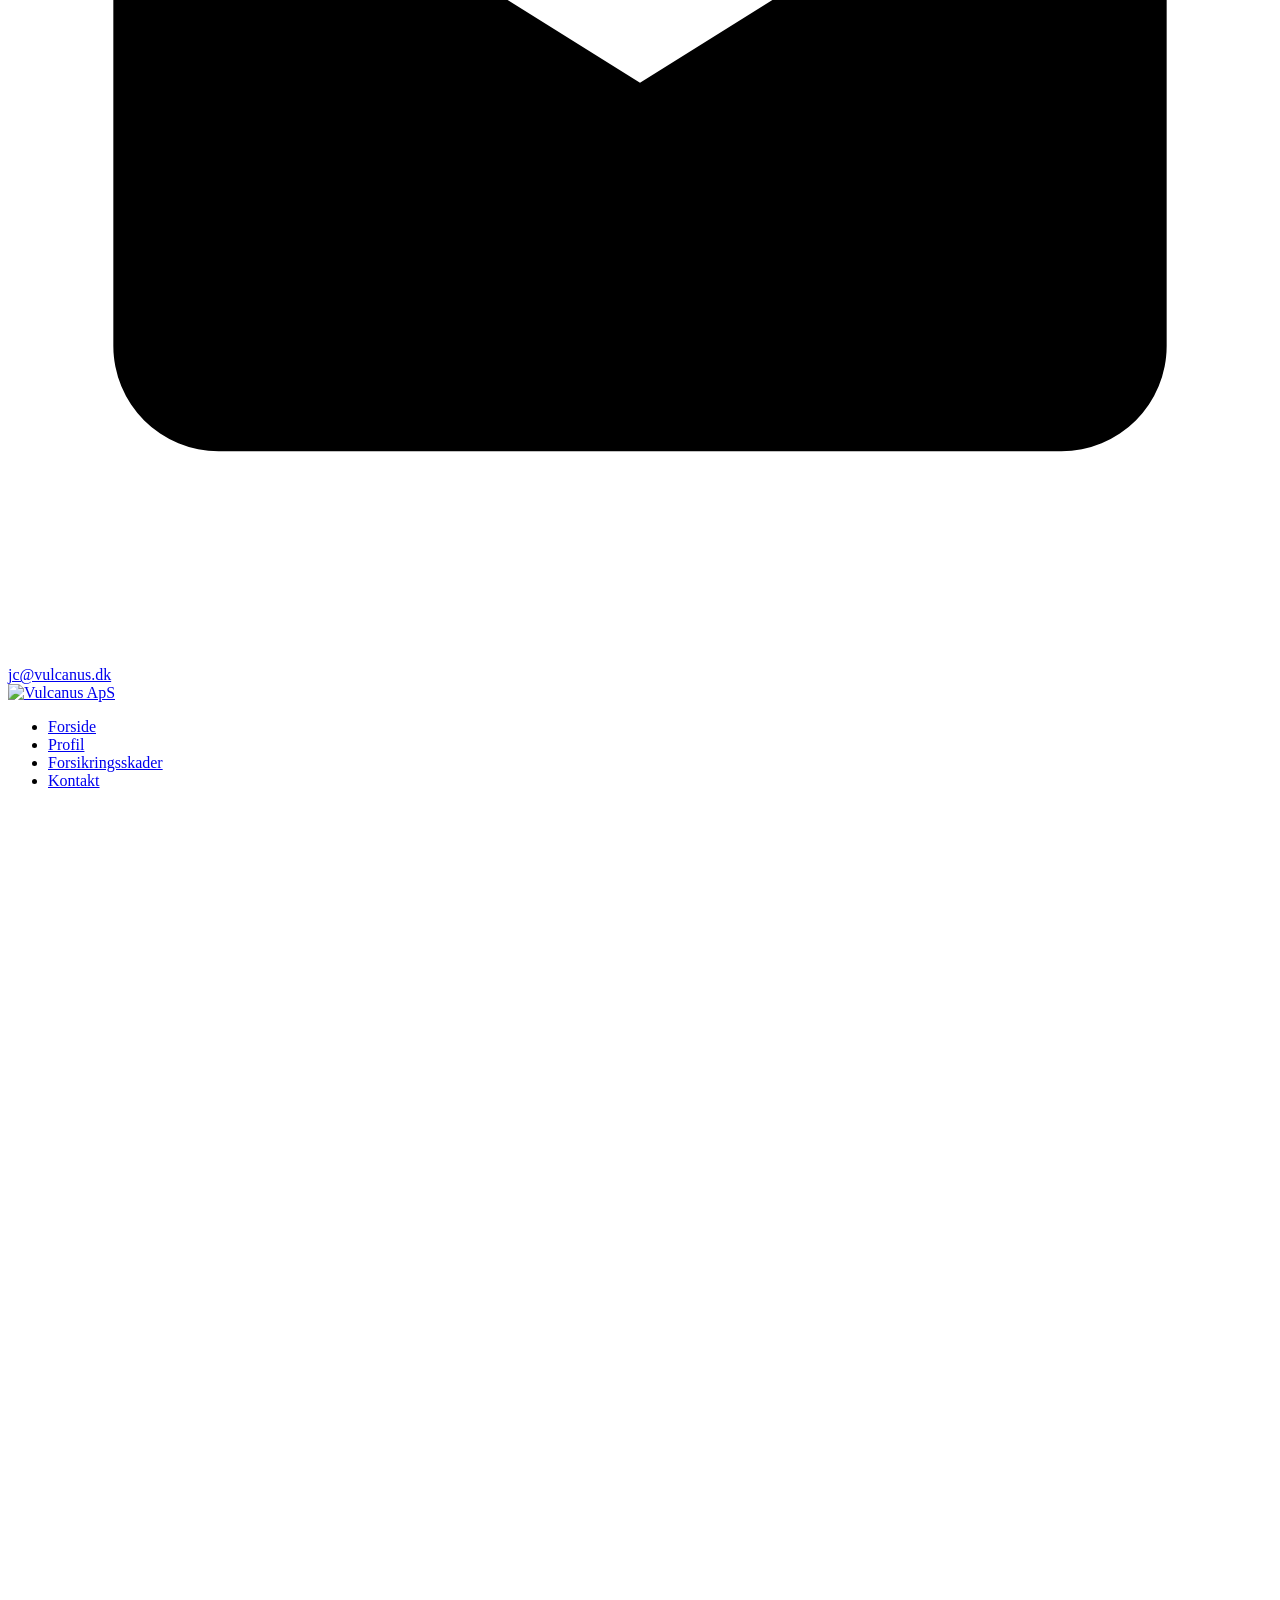
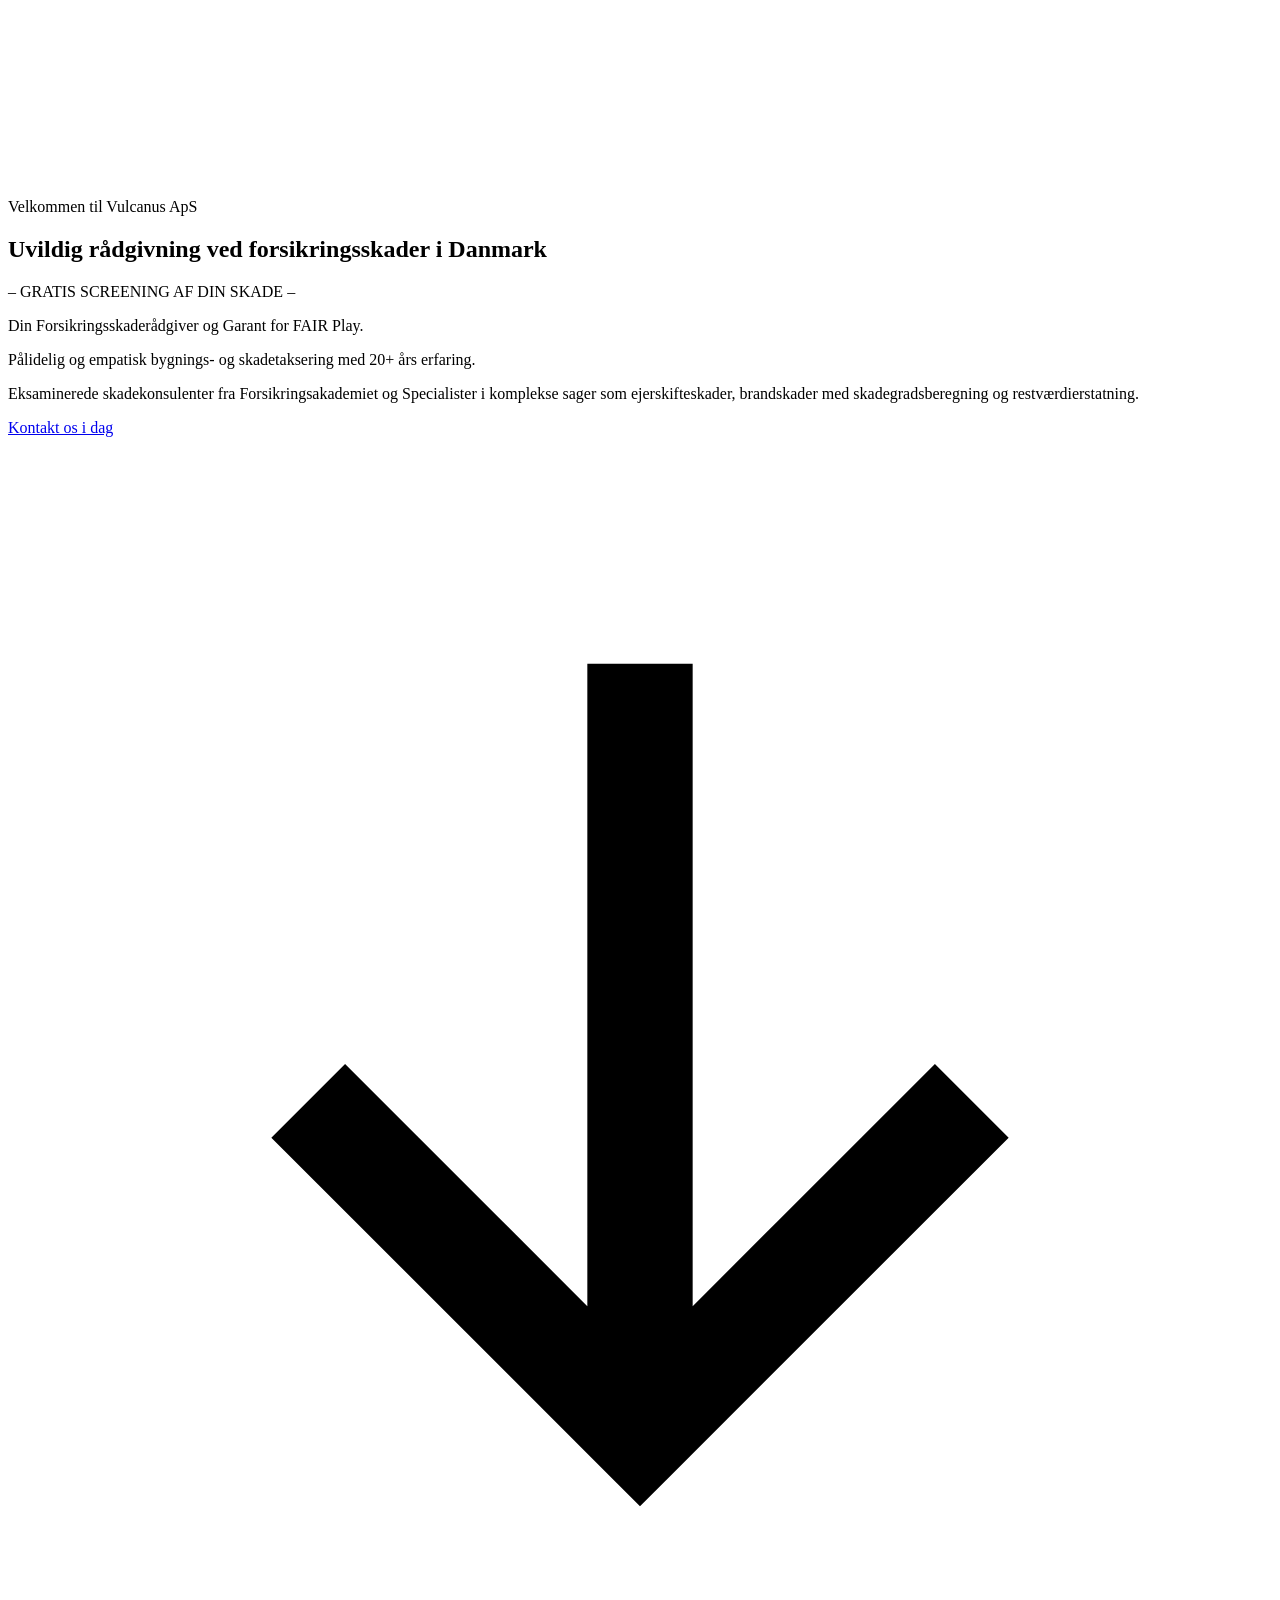
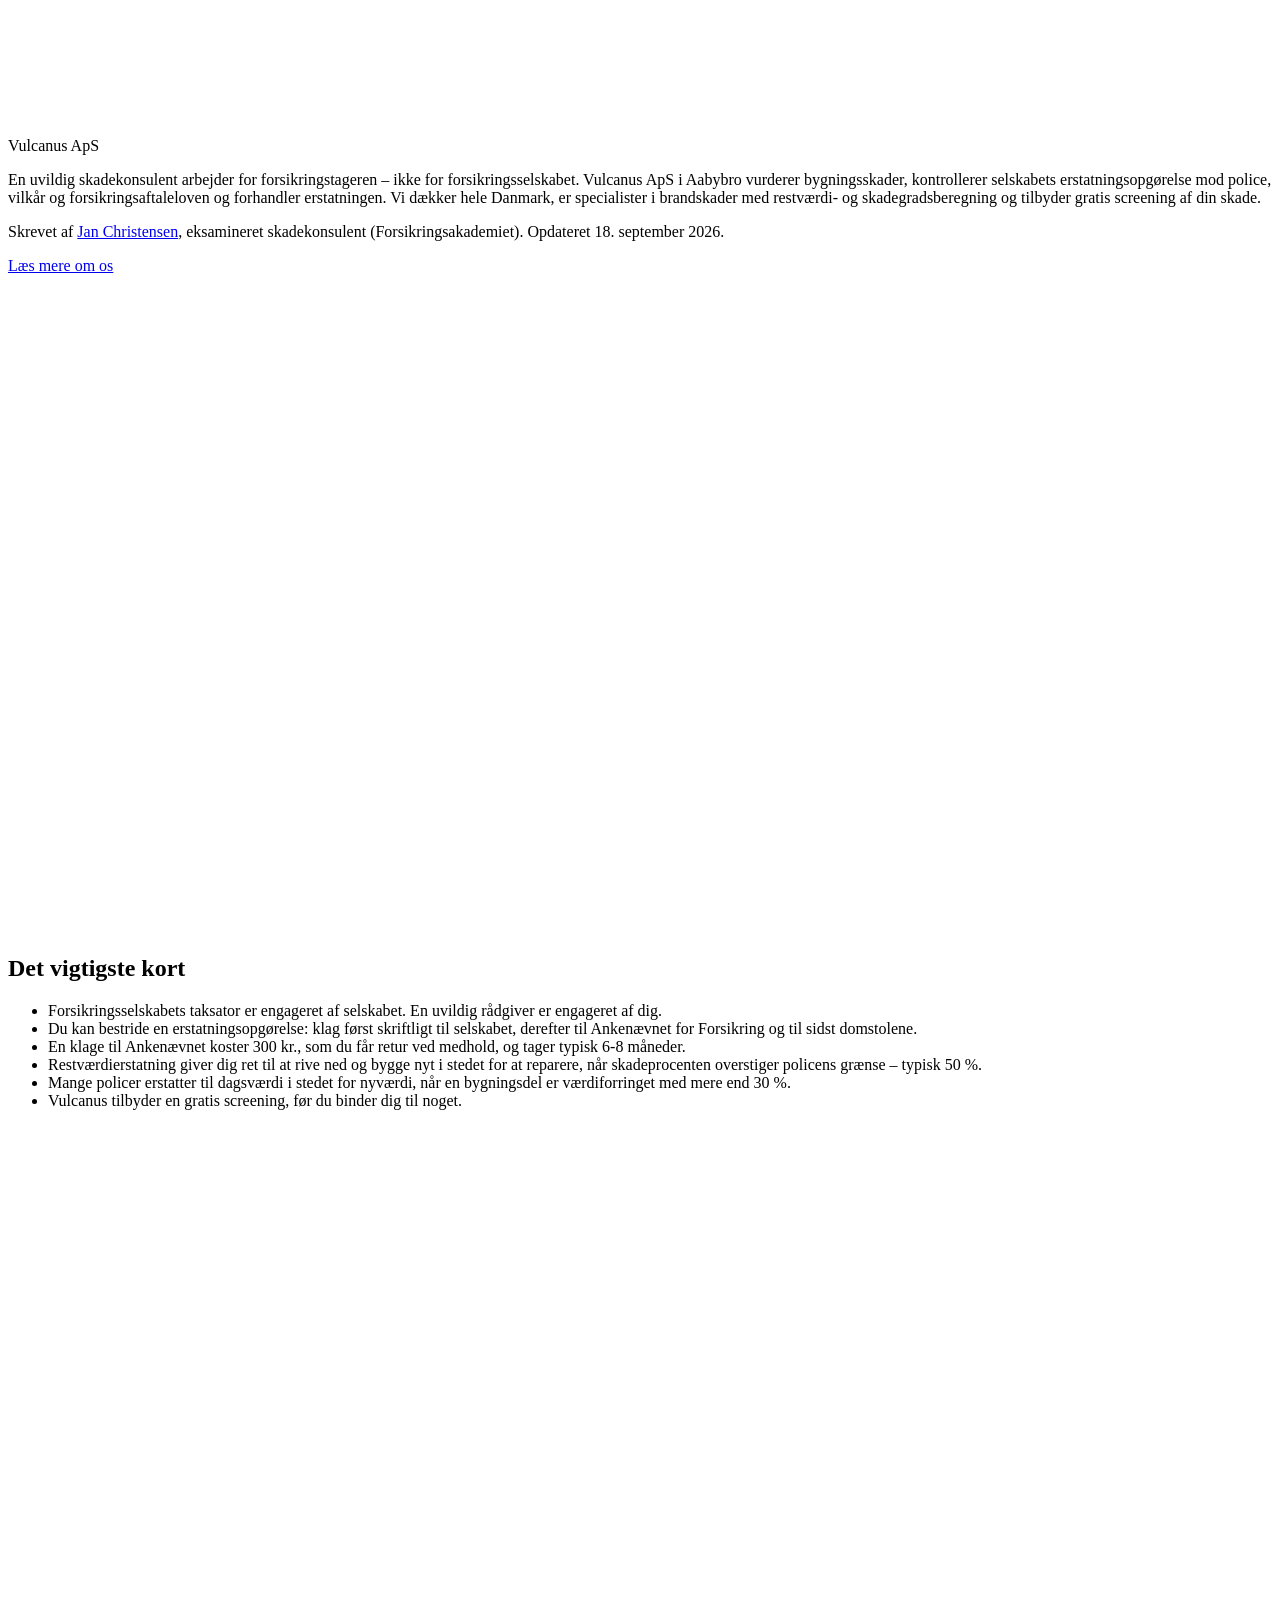
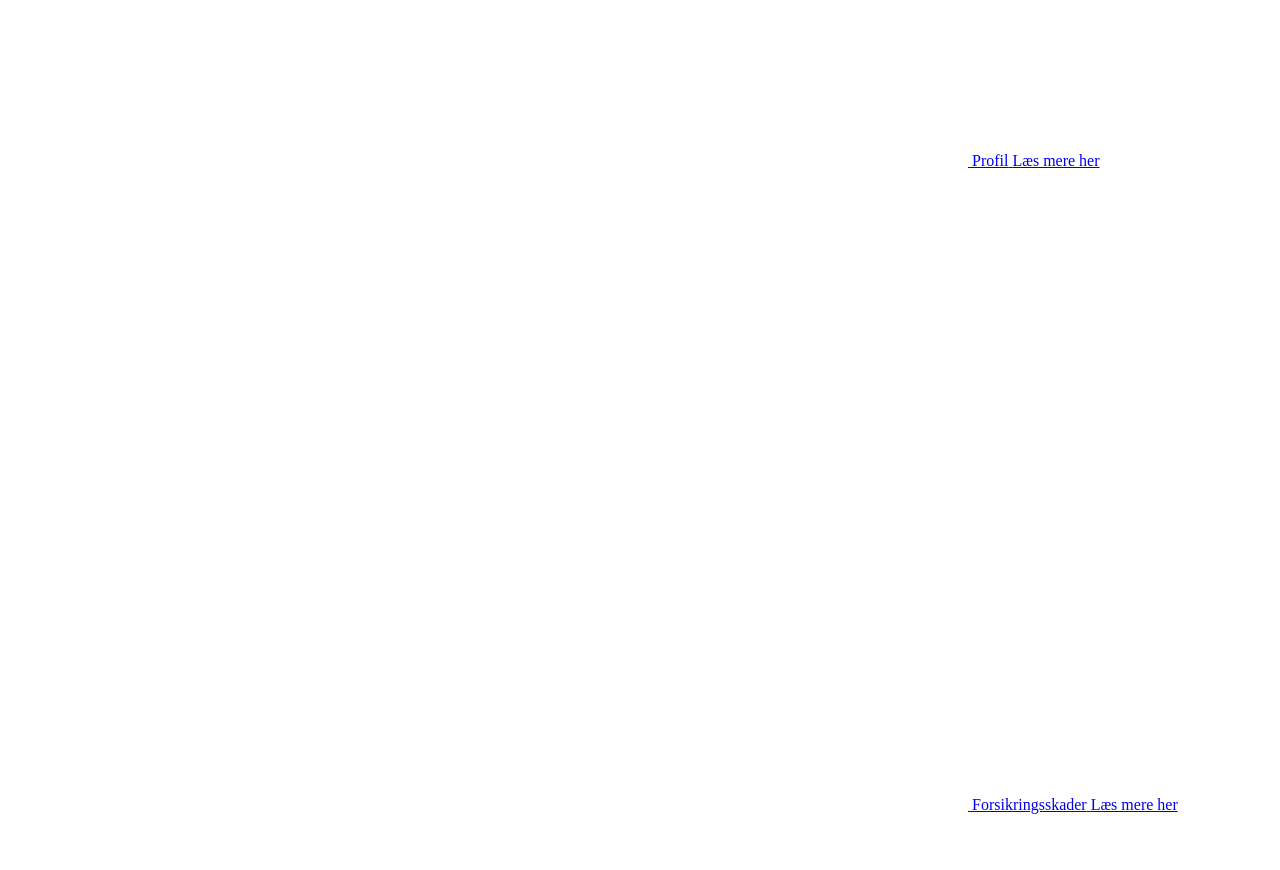
==== commit 3b858488: "Forside omstruktureret efter GEO-brief: spørgsmål og svar, tabel, FAQ, forfatter" ====
--- a/index.html
+++ b/index.html
@@ -29,6 +29,10 @@
       "vatID": "DK45270432",
       "taxID": "45270432",
       "image": "https://vulcanus.dk/assets/logo.png",
+      "logo": {
+        "@type": "ImageObject",
+        "url": "https://vulcanus.dk/assets/logo.png"
+      },
       "address": {
         "@type": "PostalAddress",
         "streetAddress": "Engvej 230",
@@ -46,6 +50,7 @@
       "@id": "https://vulcanus.dk/profil/#person",
       "name": "Jan Christensen",
       "jobTitle": "Eksamineret skadekonsulent",
+      "url": "https://vulcanus.dk/profil/",
       "worksFor": {
         "@id": "https://vulcanus.dk/#virksomhed"
       },
@@ -58,6 +63,77 @@
           "name": "Forsikringsakademiet"
         }
       }
+    },
+    {
+      "@type": "Article",
+      "@id": "https://vulcanus.dk/#article",
+      "headline": "Uvildig rådgivning ved forsikringsskader i Danmark",
+      "description": "Uvildig og certificeret rådgivning til private ved forsikringsskader. 20+ års erfaring med skadeopgørelse. Gratis screening af din skade – hele Danmark.",
+      "inLanguage": "da-DK",
+      "mainEntityOfPage": "https://vulcanus.dk/",
+      "author": {
+        "@id": "https://vulcanus.dk/profil/#person"
+      },
+      "publisher": {
+        "@id": "https://vulcanus.dk/#virksomhed"
+      },
+      "datePublished": "2026-09-18",
+      "dateModified": "2026-09-18",
+      "image": "https://vulcanus.dk/img/radgiver-moedebord-1600.jpg"
+    },
+    {
+      "@type": "FAQPage",
+      "@id": "https://vulcanus.dk/#faq",
+      "mainEntity": [
+        {
+          "@type": "Question",
+          "name": "Kan man forhandle med en taksator?",
+          "acceptedAnswer": {
+            "@type": "Answer",
+            "text": "Ja. Taksatorens beregning er et udspil baseret på hans vurdering af skaden og policen. En dokumenteret modberegning med henvisning til policens vilkår er den normale måde at flytte den på."
+          }
+        },
+        {
+          "@type": "Question",
+          "name": "Er forsikringsselskabets taksator uvildig?",
+          "acceptedAnswer": {
+            "@type": "Answer",
+            "text": "Nej. Taksatoren er ansat eller engageret af forsikringsselskabet. Taksatorer er fagfolk, men de repræsenterer ikke dig."
+          }
+        },
+        {
+          "@type": "Question",
+          "name": "Hvornår har jeg ret til restværdierstatning?",
+          "acceptedAnswer": {
+            "@type": "Answer",
+            "text": "Når din police indeholder dækningen, og skadeprocenten overstiger policens grænse – typisk 50 % af bygningens nyværdi. Det kræver normalt, at du faktisk bygger nyt."
+          }
+        },
+        {
+          "@type": "Question",
+          "name": "Hvad koster det at klage til Ankenævnet for Forsikring?",
+          "acceptedAnswer": {
+            "@type": "Answer",
+            "text": "300 kr. Du får gebyret retur, hvis du får medhold, eller hvis nævnet ikke kan afgøre sagen."
+          }
+        },
+        {
+          "@type": "Question",
+          "name": "Kan Ankenævnet behandle erhvervsforsikringer?",
+          "acceptedAnswer": {
+            "@type": "Answer",
+            "text": "Nej. Nævnet behandler kun private forsikringer – og kun dine egne, ikke modpartens selskab."
+          }
+        },
+        {
+          "@type": "Question",
+          "name": "Dækker Vulcanus hele landet?",
+          "acceptedAnswer": {
+            "@type": "Answer",
+            "text": "Ja. Kontoret ligger i Aabybro i Nordjylland, og vi tager sager i hele Danmark."
+          }
+        }
+      ]
     }
   ]
 }</script><script src="/vulcanus-demo/assets/js/samtykke.js" defer></script>
@@ -85,9 +161,9 @@
   <div class="hero__billede hero__skift hero__skift--4">
     <div class="hero__slide"><picture><source type="image/avif" srcset="/vulcanus-demo/img/radgiver-moedebord-480.avif 480w, /vulcanus-demo/img/radgiver-moedebord-960.avif 960w, /vulcanus-demo/img/radgiver-moedebord-1600.avif 1600w" sizes="(max-width: 700px) 100vw, 960px"><source type="image/webp" srcset="/vulcanus-demo/img/radgiver-moedebord-480.webp 480w, /vulcanus-demo/img/radgiver-moedebord-960.webp 960w, /vulcanus-demo/img/radgiver-moedebord-1600.webp 1600w" sizes="(max-width: 700px) 100vw, 960px"><img src="/vulcanus-demo/img/radgiver-moedebord-960.jpg" alt="Rådgiver gennemgår en forsikringssag med kunde ved mødebordet" width="960" height="640" loading="eager" decoding="async"></picture></div>    <div class="hero__slide"><picture><source type="image/avif" srcset="/vulcanus-demo/img/forsikringspapirer-baerbar-480.avif 480w, /vulcanus-demo/img/forsikringspapirer-baerbar-960.avif 960w, /vulcanus-demo/img/forsikringspapirer-baerbar-1600.avif 1600w" sizes="(max-width: 700px) 100vw, 960px"><source type="image/webp" srcset="/vulcanus-demo/img/forsikringspapirer-baerbar-480.webp 480w, /vulcanus-demo/img/forsikringspapirer-baerbar-960.webp 960w, /vulcanus-demo/img/forsikringspapirer-baerbar-1600.webp 1600w" sizes="(max-width: 700px) 100vw, 960px"><img src="/vulcanus-demo/img/forsikringspapirer-baerbar-960.jpg" alt="Gennemgang af forsikringspapirer ved en bærbar computer" width="960" height="640" loading="lazy" decoding="async"></picture></div>    <div class="hero__slide"><picture><source type="image/avif" srcset="/vulcanus-demo/img/husmodel-underskrift-480.avif 480w, /vulcanus-demo/img/husmodel-underskrift-960.avif 960w, /vulcanus-demo/img/husmodel-underskrift-1600.avif 1600w" sizes="(max-width: 700px) 100vw, 960px"><source type="image/webp" srcset="/vulcanus-demo/img/husmodel-underskrift-480.webp 480w, /vulcanus-demo/img/husmodel-underskrift-960.webp 960w, /vulcanus-demo/img/husmodel-underskrift-1600.webp 1600w" sizes="(max-width: 700px) 100vw, 960px"><img src="/vulcanus-demo/img/husmodel-underskrift-960.jpg" alt="Husmodel og underskrift af forsikringsdokument på et skrivebord" width="960" height="640" loading="lazy" decoding="async"></picture></div>    <div class="hero__slide"><picture><source type="image/avif" srcset="/vulcanus-demo/img/haandtryk-radgiver-kunde-480.avif 480w, /vulcanus-demo/img/haandtryk-radgiver-kunde-960.avif 960w, /vulcanus-demo/img/haandtryk-radgiver-kunde-1600.avif 1600w" sizes="(max-width: 700px) 100vw, 960px"><source type="image/webp" srcset="/vulcanus-demo/img/haandtryk-radgiver-kunde-480.webp 480w, /vulcanus-demo/img/haandtryk-radgiver-kunde-960.webp 960w, /vulcanus-demo/img/haandtryk-radgiver-kunde-1600.webp 1600w" sizes="(max-width: 700px) 100vw, 960px"><img src="/vulcanus-demo/img/haandtryk-radgiver-kunde-960.jpg" alt="Håndtryk mellem rådgiver og kunde over husmodel og nøgler" width="960" height="640" loading="lazy" decoding="async"></picture></div>  </div>
   <div class="hero__indhold">
-    <div class="hero__over"><p>Velkommen til Vulcanus Bygnings- og Skadetaksering ApS</p></div>
-    <h1>Uvildig og certificeret rådgivning til private inden for forsikringsskader i Danmark</h1>
-    <div class="hero__under"><h2>– GRATIS SCREENING AF DIN SKADE –</h2>
+    <div class="hero__over"><p>Velkommen til Vulcanus ApS</p></div>
+    <h1>Uvildig rådgivning ved forsikringsskader i Danmark</h1>
+    <div class="hero__under"><p class="hero__screening">– GRATIS SCREENING AF DIN SKADE –</p>
 <p>Din Forsikringsskaderådgiver og Garant for FAIR Play.</p>
 <p>Pålidelig og empatisk bygnings- og skadetaksering med 20+ års erfaring.</p>
 <p>Eksaminerede skadekonsulenter fra Forsikringsakademiet og Specialister i komplekse sager som ejerskifteskader, brandskader med skadegradsberegning og restværdierstatning.</p></div>
@@ -102,9 +178,8 @@
 <div class="ramme to-kol">
 <div class="kol">
 <p class="overlinje">Vulcanus ApS</p>
-<h2>Solid erfaring og kompetence inden for skadeopgørelse</h2>
-<p>Hos Vulcanus Bygnings- og Skadetaksering ApS tilbyder vi pålidelig og grundig håndtering af forsikringsskader. Med over 20 års erfaring inden for skadebehandling og specialisering i store og komplekse sager som brandskader med restværdierstatning og skadegradsberegninger, leverer vi professionelle vurderinger baseret på faglighed og respekt for de involverede parter.</p>
-<p>Vi dækker i hele Danmark, og er stolte af, at kunne tilbyde kompetent og omhyggelig rådgivning i både store og små skadesager.</p>
+<p>En uvildig skadekonsulent arbejder for forsikringstageren – ikke for forsikringsselskabet. Vulcanus ApS i Aabybro vurderer bygningsskader, kontrollerer selskabets erstatningsopgørelse mod police, vilkår og forsikringsaftaleloven og forhandler erstatningen. Vi dækker hele Danmark, er specialister i brandskader med restværdi- og skadegradsberegning og tilbyder gratis screening af din skade.</p>
+<p class="byline">Skrevet af <a href="/vulcanus-demo/profil/">Jan Christensen</a>, eksamineret skadekonsulent (Forsikringsakademiet). Opdateret <time datetime="2026-09-18">18. september 2026</time>.</p>
 <p><a class="knap" href="/vulcanus-demo/profil/">Læs mere om os</a></p>
 </div>
 <div class="kol">
@@ -113,6 +188,19 @@
 </div>
 </section>
 <section class="blok blok--flade">
+<div class="ramme">
+<div class="brødtekst">
+<h2>Det vigtigste kort</h2>
+<ul>
+<li>Forsikringsselskabets taksator er engageret af selskabet. En uvildig rådgiver er engageret af dig.</li>
+<li>Du kan bestride en erstatningsopgørelse: klag først skriftligt til selskabet, derefter til Ankenævnet for Forsikring og til sidst domstolene.</li>
+<li>En klage til Ankenævnet koster 300 kr., som du får retur ved medhold, og tager typisk 6-8 måneder.</li>
+<li>Restværdierstatning giver dig ret til at rive ned og bygge nyt i stedet for at reparere, når skadeprocenten overstiger policens grænse – typisk 50 %.</li>
+<li>Mange policer erstatter til dagsværdi i stedet for nyværdi, når en bygningsdel er værdiforringet med mere end 30 %.</li>
+<li>Vulcanus tilbyder en gratis screening, før du binder dig til noget.</li>
+</ul>
+</div>
+</div>
 <div class="ramme kort-raekke">
 <a class="kort" href="/vulcanus-demo/profil/">
   <picture><source type="image/avif" srcset="/vulcanus-demo/img/forsikringspapirer-baerbar-480.avif 480w, /vulcanus-demo/img/forsikringspapirer-baerbar-960.avif 960w, /vulcanus-demo/img/forsikringspapirer-baerbar-1600.avif 1600w" sizes="(max-width: 700px) 100vw, 960px"><source type="image/webp" srcset="/vulcanus-demo/img/forsikringspapirer-baerbar-480.webp 480w, /vulcanus-demo/img/forsikringspapirer-baerbar-960.webp 960w, /vulcanus-demo/img/forsikringspapirer-baerbar-1600.webp 1600w" sizes="(max-width: 700px) 100vw, 960px"><img src="/vulcanus-demo/img/forsikringspapirer-baerbar-960.jpg" alt="Gennemgang af forsikringspapirer ved en bærbar computer" width="960" height="640" loading="lazy" decoding="async"></picture>
@@ -137,22 +225,95 @@
 </a>
 </div>
 </section>
+<section class="blok">
+<div class="ramme">
+<div class="brødtekst">
+<h2>Hvad er en uvildig skadekonsulent, og hvad er forskellen på den og selskabets taksator?</h2>
+<p>En uvildig skadekonsulent repræsenterer forsikringstageren i skadesagen; taksatoren repræsenterer forsikringsselskabet. De vurderer den samme skade, men svarer til hver sin part.</p>
+<p>Taksatoren fastlægger skadens omfang og erstatningen på selskabets vegne. En uvildig rådgiver udarbejder sin egen omfangsbeskrivelse, gennemgår policens vilkår og udfordrer opgørelsen, hvor den ikke holder. Vulcanus ApS (CVR 45270432) gør dette for private boligejere med skadekonsulenter eksamineret fra Forsikringsakademiet.</p>
+<h2>Hvad er restværdierstatning og skadegradsberegning?</h2>
+<p>Restværdierstatning er en dækning, der betaler for at nedrive de ubeskadigede rester af en bygning og opføre en ny i stedet for at reparere. Skadegradsberegningen (skadeprocenten) afgør, om du har ret til den.</p>
+<p>Skaden opgøres som en andel af bygningens nyværdi. Overstiger andelen policens grænse, kan du vælge at bygge nyt. Grænsen afhænger af policen – 50 % er almindelig, men nogle policer bruger andre satser – så tjek dine egne vilkår. Beregningen er ofte omstridt: I en offentliggjort kendelse fra Ankenævnet for Forsikring opgjorde selskabet skadeprocenten til 18,3 % og afviste restværdierstatning, fordi den lå under 50 %. Få procentpoint kan være forskellen på en reparation og et nyt hus.</p>
+<h2>Nyværdi eller dagsværdi – hvad betaler forsikringen?</h2>
+<p>Nyværdi erstatter, hvad det koster at genoprette det beskadigede som nyt. Dagsværdi fratrækker for alder og slid.</p>
+<p>Almindelige husforsikringsvilkår giver fradrag, når det beskadigede på grund af slid, ælde eller andre omstændigheder er værdiforringet med mere end 30 % af nyværdien. Ifølge Forsikring &amp; Pensions responsa skal afskrivning ske bygningsdel for bygningsdel og bygge på en konkret vurdering. Et samlet fradrag på hele skaden er derfor værd at udfordre.</p>
+</div>
+</div>
+</section>
+<section class="blok blok--flade">
+<div class="ramme">
+<div class="brødtekst">
+<h2>Uvildig rådgiver, advokat, Ankenævnet eller byggesagkyndig – hvem skal du bruge hvornår?</h2>
+<p>Brug en uvildig skadekonsulent, når uenigheden handler om omfang, pris eller beregning. Brug en advokat, når den handler om juridisk ansvar eller er på vej i retten. Ankenævnet er den billige vej, når selskabet har sagt endeligt nej.</p>
+</div>
+<div class="tabel-rul">
+<table>
+<thead>
+<tr>
+<th>Mulighed</th>
+<th>Arbejder for</th>
+<th>Bedst til</th>
+<th>Pris for dig</th>
+<th>Typisk varighed</th>
+</tr>
+</thead>
+<tbody>
+<tr>
+<td>Selskabets taksator</td>
+<td>Forsikringsselskabet</td>
+<td>Almindelige sager uden uenighed</td>
+<td>Ingen</td>
+<td>Bestemmes af selskabet</td>
+</tr>
+<tr>
+<td>Uvildig skadekonsulent (fx Vulcanus)</td>
+<td>Dig</td>
+<td>Omfang, restværdi, skadegrad, afskrivning, genhusning</td>
+<td>REPLACE_WITH_FEE_MODEL</td>
+<td>Følger skadesagen</td>
+</tr>
+<tr>
+<td>Forsikringsadvokat</td>
+<td>Dig</td>
+<td>Dækningsspørgsmål, retssager</td>
+<td>Timehonorar; retshjælpsdækning kan gælde ved retssag</td>
+<td>Måneder til år</td>
+</tr>
+<tr>
+<td>Ankenævnet for Forsikring</td>
+<td>Neutral</td>
+<td>Skriftlige tvister om private forsikringer</td>
+<td>300 kr., retur ved medhold</td>
+<td>6-8 måneder</td>
+</tr>
+<tr>
+<td>Byggesagkyndig</td>
+<td>Dig</td>
+<td>Rapport om årsag og tilstand</td>
+<td>Pr. rapport</td>
+<td>Dage til uger</td>
+</tr>
+</tbody>
+</table>
+</div>
+</div>
+</section>
 <section class="blok blok--moerk">
 <div class="baggrund"><picture><source type="image/avif" srcset="/vulcanus-demo/img/roegalarm-roeg-480.avif 480w, /vulcanus-demo/img/roegalarm-roeg-960.avif 960w, /vulcanus-demo/img/roegalarm-roeg-1600.avif 1600w" sizes="100vw"><source type="image/webp" srcset="/vulcanus-demo/img/roegalarm-roeg-480.webp 480w, /vulcanus-demo/img/roegalarm-roeg-960.webp 960w, /vulcanus-demo/img/roegalarm-roeg-1600.webp 1600w" sizes="100vw"><img src="/vulcanus-demo/img/roegalarm-roeg-960.jpg" alt="Røgalarm omgivet af røg under en brand i hjemmet" width="960" height="640" loading="lazy" decoding="async"></picture></div>
 <div class="ramme">
 <h2>Vores værdier</h2>
-<p>Hos Vulcanus Bygnings- og Skadetaksering ApS vægter vi følgende:</p>
+<p>Hos Vulcanus ApS vægter vi følgende:</p>
 <div class="vaerdier">
 <div>
-<h4>Faglighed:</h4>
+<h3>Faglighed:</h3>
 <p>Vi leverer altid vurderinger baseret på en solid faglig forståelse og mange års erfaring.</p>
 </div>
 <div>
-<h4>Pålidelighed:</h4>
+<h3>Pålidelighed:</h3>
 <p>Vi arbejder diskret, struktureret og præcist, så du kan føle dig tryg gennem hele processen.</p>
 </div>
 <div>
-<h4>Empati:</h4>
+<h3>Empati:</h3>
 <p>Vi er bevidste om, at en skade ofte kan have stor betydning for de berørte, og vi møder alle med respekt og forståelse.</p>
 </div>
 </div>
@@ -160,13 +321,25 @@
 </section>
 <section class="blok">
 <div class="ramme">
+<div class="brødtekst">
+<h2>Hvad gør du, hvis du er uenig med taksator?</h2>
+<p>Bed om opgørelsen på skrift, få din egen dokumenterede vurdering, og klag til selskabets klageansvarlige, før du går videre.</p>
+<ol>
+<li>Bed om taksatorens rapport og den specificerede beregning.</li>
+<li>Acceptér ikke en kontanterstatning, og begynd ikke nedrivning, før omfanget er aftalt.</li>
+<li>Lad en uvildig rådgiver prissætte skaden ud fra dine policevilkår.</li>
+<li>Klag skriftligt til selskabet. Ankenævnet behandler først sagen, når selskabet har fastholdt afgørelsen eller ikke har svaret.</li>
+<li>Klag online til Ankenævnet med MitID. Du kan stadig gå til domstolene bagefter.</li>
+</ol>
+</div>
 <div class="streg-top">
-<h2>Vores ydelser</h2>
-<p>Vi rådgiver, og bistår gennem hele skadeforløbet – fra skadeanmeldelse til afsluttet udbedring. Ydelserne tilpasses den enkelte sag, og kan omfatte planlægning, koordinering, dialog med forsikringsselskab og håndværkere, kvalitetssikring samt løbende rådgivning. Vi skaber overblik og sikrer en effektiv proces med udgangspunkt i dine behov og en forudgående aftale.</p>
-</div>
-<div class="to-kol">
+<h2>Hvordan forløber en skadesag fra anmeldelse til afsluttet udbedring?</h2>
+<p>En stor bygningsskade går gennem anmeldelse, skadebegrænsning, besigtigelse, omfang og beregning, erstatningsopgørelse, tilladelser og udbedring eller genopførelse. Forsinkelser undervejs kan give udgifter, som forsikringen ikke dækker.</p>
+<p>Vulcanus kan planlægge og koordinere sagen, føre dialogen med forsikringsselskab og håndværkere og kvalitetssikre arbejdet til det er afsluttet. Ved brandskader omfatter opgørelsen også lovliggørelse, meromkostninger, rimelige og nødvendige udgifter til genhusning, nedbrydningstilladelse og byggetilladelse.</p>
+</div>
+<div class="to-kol ydelser">
 <div class="kol">
-<h4>Taksering af store skader – hvad kan det indebære?</h4>
+<h3>Taksering af store skader – hvad kan det indebære?</h3>
 <ul>
 <li>Erstatningsopgørelse ift. police og vilkår, samt Forsikringsaftaleloven.<ul>
 <li>Restværdi (50 % eller 80 %)</li>
@@ -182,13 +355,12 @@
 </li>
 </ul>
 <p>Brandskader og andre omfattende skader kræver erfaring og grundighed. Vi sikrer en grundig vurdering og korrekt opgørelse, så alle parter kan få klarhed over situationen og komme sikkert videre.</p>
-<p>Desuden er det vigtigt, at der er fremdrift i sagen, sådan der ikke opstår unødige omkostninger, som falder udenfor forsikringserstatningen.</p>
-<h4>Restværdi og skadegradsberegning</h4>
+<h3>Restværdi og skadegradsberegning</h3>
 <p>Som specialister i beregning af restværdi og skadegrad tilbyder vi veldokumenterede opgørelser, der skaber grundlag for velovervejede beslutninger.</p>
 <p>Vi sikrer fremdrift i sagsgangen – det giver ofte de bedste resultater for dig, din trivsel og økonomi.</p>
 </div>
 <div class="kol">
-<h4>Bygningsskader</h4>
+<h3>Bygningsskader</h3>
 <p>Vi finder og dokumenterer dækningsmuligheder og udfører taksering af bygningsskader, hvad enten der er tale om…</p>
 <ul>
 <li>Bygningsbrand</li>
@@ -208,6 +380,69 @@
 </div>
 </div>
 </section>
+<section class="blok blok--flade">
+<div class="ramme">
+<div class="brødtekst">
+<h2>Hvad koster en uvildig rådgiver, og hvem betaler?</h2>
+<p>Du betaler selv din egen rådgiver; selskabet betaler kun sin egen taksator. Vulcanus screener din sag gratis og aftaler honoraret, før arbejdet begynder.</p>
+<p>REPLACE_WITH_FEE_MODEL</p>
+<p>Ifølge rådgivningsfirmaet InsureHelp dækker retshjælpsforsikringen ikke udgifter til en sag ved Ankenævnet, så regn med selv at betale for rådgivning. Nogle policer har en bestemmelse om sagkyndig vurdering, hvor udgifterne deles – tjek dine vilkår.</p>
+<h2>Hvordan vælger du en kvalificeret rådgiver?</h2>
+<p>Se efter forsikringsfaglig uddannelse, dokumenteret erfaring med din skadetype og uafhængighed af både forsikringsselskaber og håndværkere.</p>
+<p>Bed om rådgiverens eksamen fra Forsikringsakademiet, eksempler på lignende sager, en skriftlig honoraraftale og en bekræftelse på, at rådgiveren ikke modtager provision fra håndværkere.</p>
+<h2>Hvorfor nedsætter eller afviser forsikringsselskaber bygningsskader?</h2>
+<p>De hyppigste årsager er afskrivning for alder og slid, skader uden for den oplistede dækning, manglende vedligeholdelse, sen anmeldelse og undtagelser i ejerskifteforsikringen.</p>
+<p>Hver af dem kan prøves mod policens ordlyd og forsikringsaftaleloven. I Ankenævnet er det forbrugeren, der skal bevise, at kravet er dækket – derfor er dokumentation afgørende fra første dag.</p>
+<h2>Hvor lang tid tager en uenighed med forsikringsselskabet?</h2>
+<p>En forhandlet ændring af opgørelsen kan være på plads på få uger. En sag i Ankenævnet tager typisk 6-8 måneder, og tiden afhænger især af, hvor mange gange du og selskabet indsender nye oplysninger.</p>
+</div>
+</div>
+</section>
+<section class="blok">
+<div class="ramme">
+<div class="brødtekst">
+<h2>Hvor arbejder Vulcanus?</h2>
+<p>Vulcanus har kontor på Engvej 230, 9440 Aabybro i Nordjylland og tager sager i hele Danmark. Kontakt: <a href="tel:+4523329440">+45 23 32 94 40</a>, <a href="mailto:jc@vulcanus.dk">jc@vulcanus.dk</a>.</p>
+<h2>Hvad gælder i 2026?</h2>
+<p>Klagegebyret til Ankenævnet for Forsikring er 300 kr. – ældre vejledninger nævner stadig 200 kr. Storm- og skybrudsskader er sæsonbetonede: danske søgninger på "stormskade forsikring" nåede 320 i april 2026 mod 70 i en typisk måned (DataForSEO, Google Danmark).</p>
+</div>
+</div>
+</section>
+<section class="blok blok--flade">
+<div class="ramme">
+<div class="brødtekst">
+<h2>Ofte stillede spørgsmål</h2>
+<div class="faq"><h3>Kan man forhandle med en taksator?</h3><p>Ja. Taksatorens beregning er et udspil baseret på hans vurdering af skaden og policen. En dokumenteret modberegning med henvisning til policens vilkår er den normale måde at flytte den på.</p><h3>Er forsikringsselskabets taksator uvildig?</h3><p>Nej. Taksatoren er ansat eller engageret af forsikringsselskabet. Taksatorer er fagfolk, men de repræsenterer ikke dig.</p><h3>Hvornår har jeg ret til restværdierstatning?</h3><p>Når din police indeholder dækningen, og skadeprocenten overstiger policens grænse – typisk 50 % af bygningens nyværdi. Det kræver normalt, at du faktisk bygger nyt.</p><h3>Hvad koster det at klage til Ankenævnet for Forsikring?</h3><p>300 kr. Du får gebyret retur, hvis du får medhold, eller hvis nævnet ikke kan afgøre sagen.</p><h3>Kan Ankenævnet behandle erhvervsforsikringer?</h3><p>Nej. Nævnet behandler kun private forsikringer – og kun dine egne, ikke modpartens selskab.</p><h3>Dækker Vulcanus hele landet?</h3><p>Ja. Kontoret ligger i Aabybro i Nordjylland, og vi tager sager i hele Danmark.</p></div>
+</div>
+</div>
+</section>
+<section class="blok">
+<div class="ramme">
+<div class="streg-bund">
+<h2>Om forfatteren</h2>
+</div>
+<div class="to-kol to-kol--portraet forfatter">
+<div class="kol">
+<figure class="portraet"><picture><source type="image/avif" srcset="/vulcanus-demo/img/jan-christensen-480.avif 480w, /vulcanus-demo/img/jan-christensen-960.avif 960w, /vulcanus-demo/img/jan-christensen-1600.avif 1600w" sizes="(max-width: 700px) 100vw, 400px"><source type="image/webp" srcset="/vulcanus-demo/img/jan-christensen-480.webp 480w, /vulcanus-demo/img/jan-christensen-960.webp 960w, /vulcanus-demo/img/jan-christensen-1600.webp 1600w" sizes="(max-width: 700px) 100vw, 400px"><img src="/vulcanus-demo/img/jan-christensen-960.jpg" alt="Portræt af Jan Christensen, eksamineret skadekonsulent og bygningstaksator hos Vulcanus" width="960" height="1200" loading="lazy" decoding="async"></picture></figure>
+</div>
+<div class="kol">
+<p class="overlinje">Bygningskonstruktør · Eksamineret skadekonsulent · Bygningstaksator</p>
+<p>Jan Christensen er eksamineret skadekonsulent fra Forsikringsakademiet (2014) og uddannet bygningskonstruktør. Han har arbejdet med skader på bygninger siden 2005 – i mere end 18 år som bygningstaksator hos Lærerstandens Brandforsikring med speciale i store brandskader. Siden 2024 har han som selvstændig rådgivet private skadelidte gennem Vulcanus.</p>
+<p><a href="/vulcanus-demo/profil/">Læs mere om Jan Christensen</a> · <a href="REPLACE_WITH_LINKEDIN_URL">LinkedIn</a></p>
+</div>
+</div>
+<div class="brødtekst kilder">
+<h2>Kilder</h2>
+<ol>
+<li><a href="https://ankeforsikring.dk/">Ankenævnet for Forsikring</a>, "Om at klage"</li>
+<li><a href="https://www.forsikringsoplysningen.dk/">Forsikringsoplysningen</a> (Forsikring &amp; Pension), "Hvis du vil klage"</li>
+<li><a href="https://www.retsinformation.dk/">Forsikringsaftaleloven</a> – retsinformation.dk</li>
+<li><a href="https://fogp.dk/">Forsikring &amp; Pension</a>, responsa om afskrivningspraksis</li>
+<li><a href="https://www.forsikringsakademiet.dk/">Forsikringsakademiet</a> – om skadekonsulentuddannelsen</li>
+</ol>
+</div>
+</div>
+</section>
 <section class="blok blok--flade hvorfor">
 <div class="ramme">
 <h3>Hvorfor vælge os?</h3>
@@ -234,7 +469,7 @@
   <div class="ramme sidefod__kolonner">
     <div>
       <h2 class="sidefod__titel">Vulcanus ApS</h2>
-      <p>Erfarne skadekonsulenter med 15+ års ekspertise sikrer retfærdig skadebehandling med professionalisme og respekt.</p>
+      <p>Erfarne skadekonsulenter med 20+ års ekspertise sikrer retfærdig skadebehandling med professionalisme og respekt.</p>
     </div>
     <div>
       <h2 class="sidefod__titel">Kontakt os</h2>
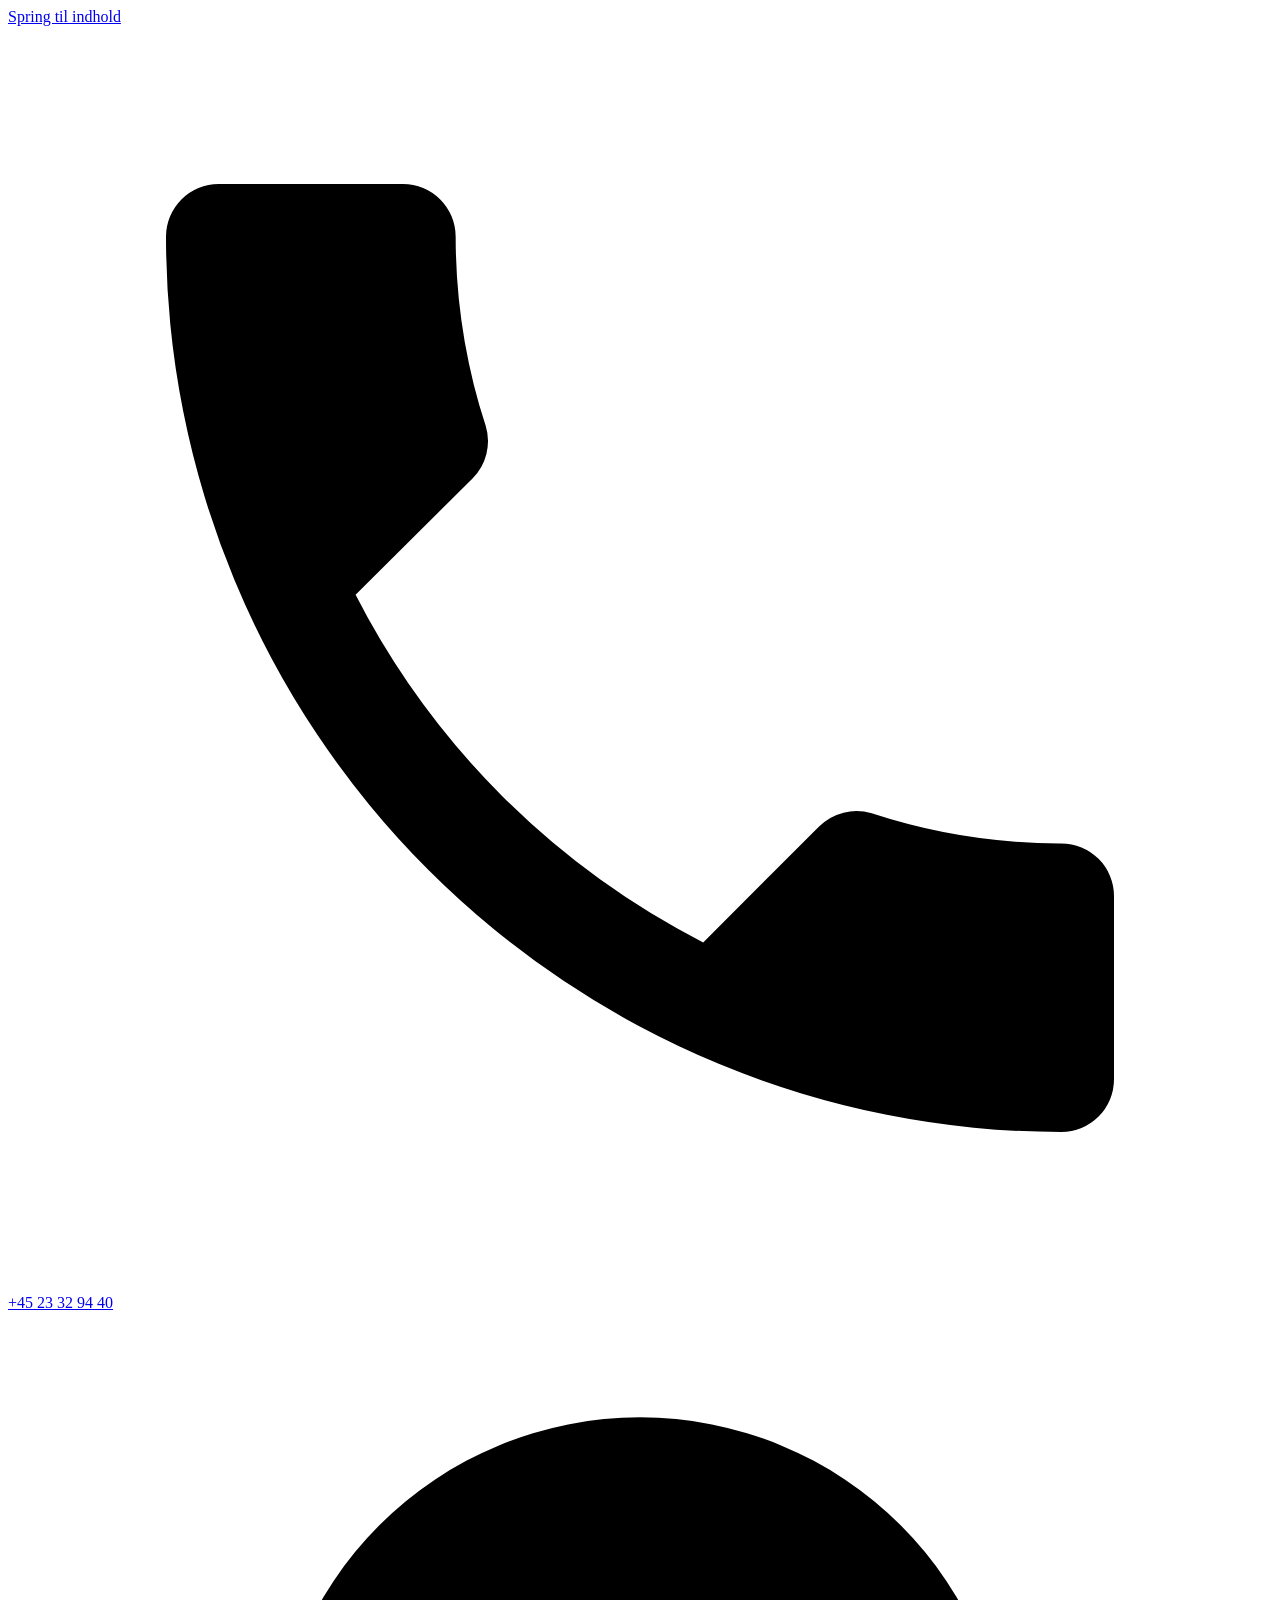
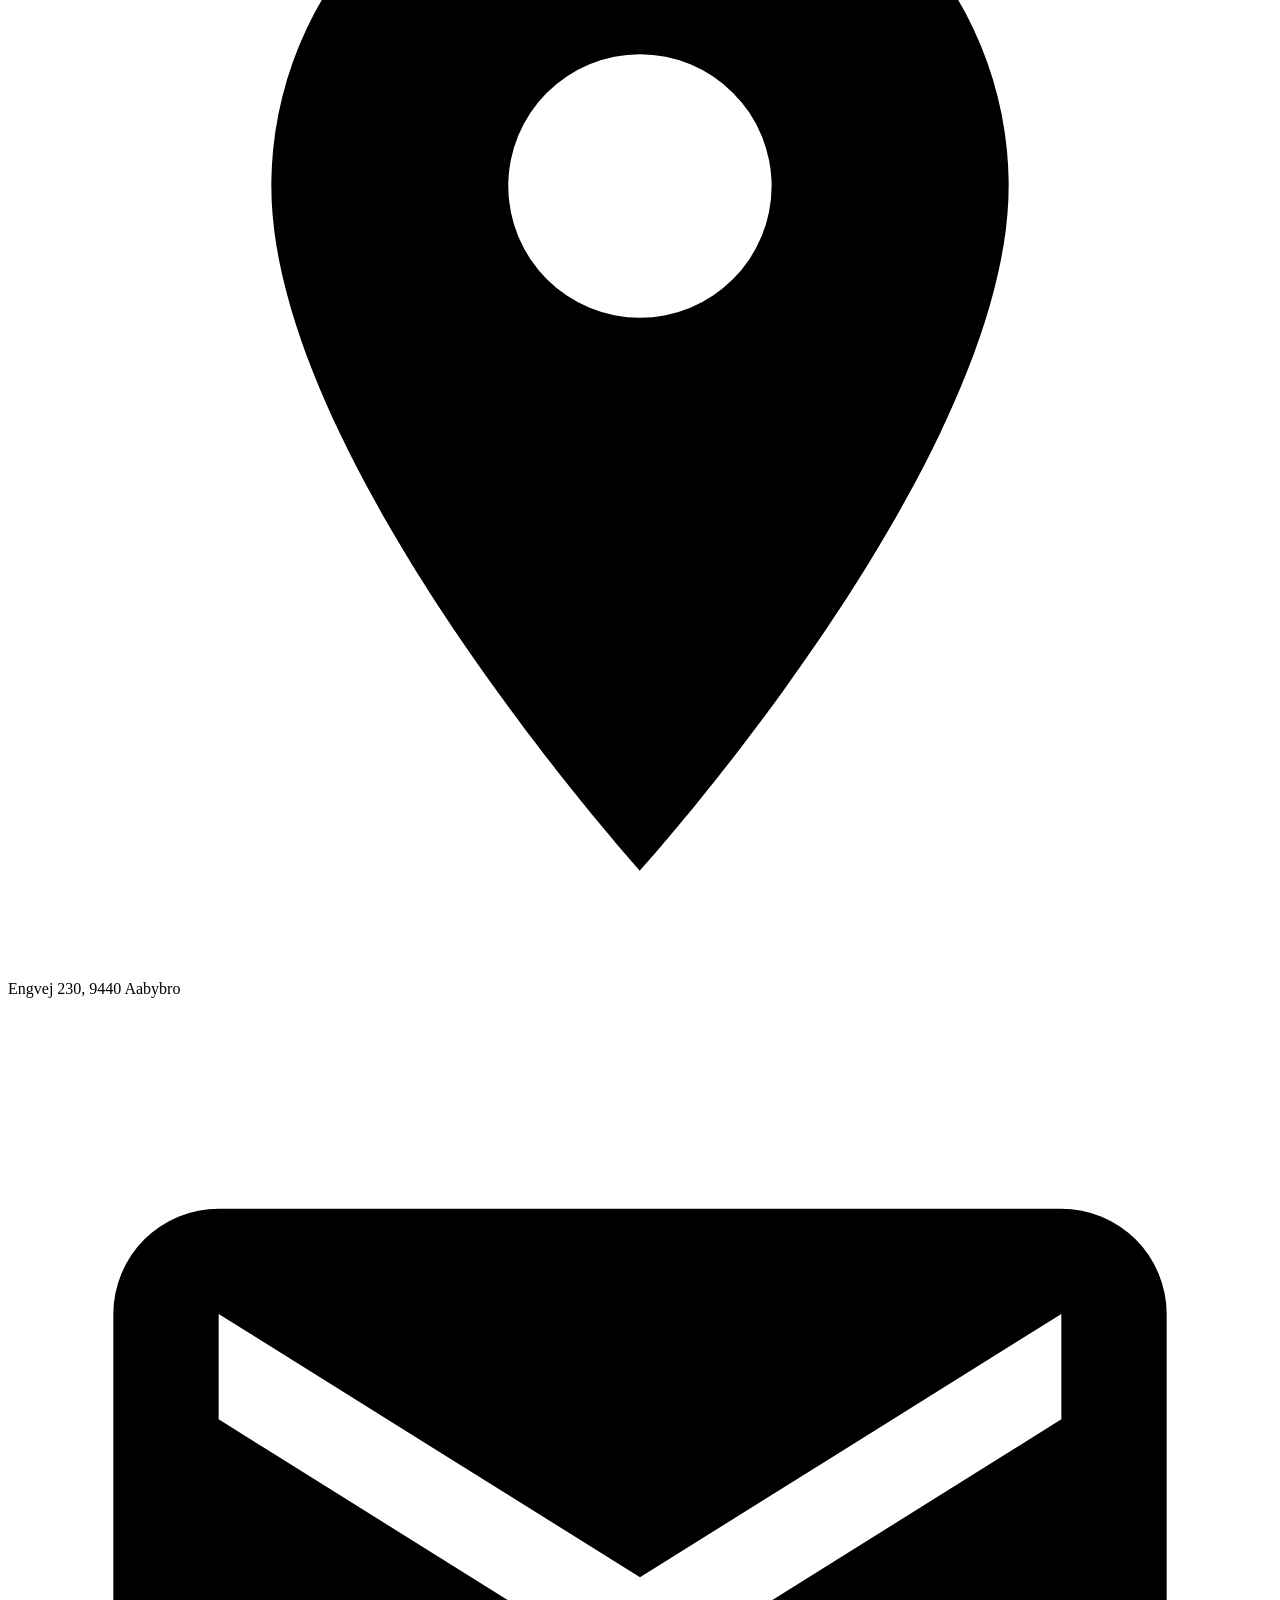
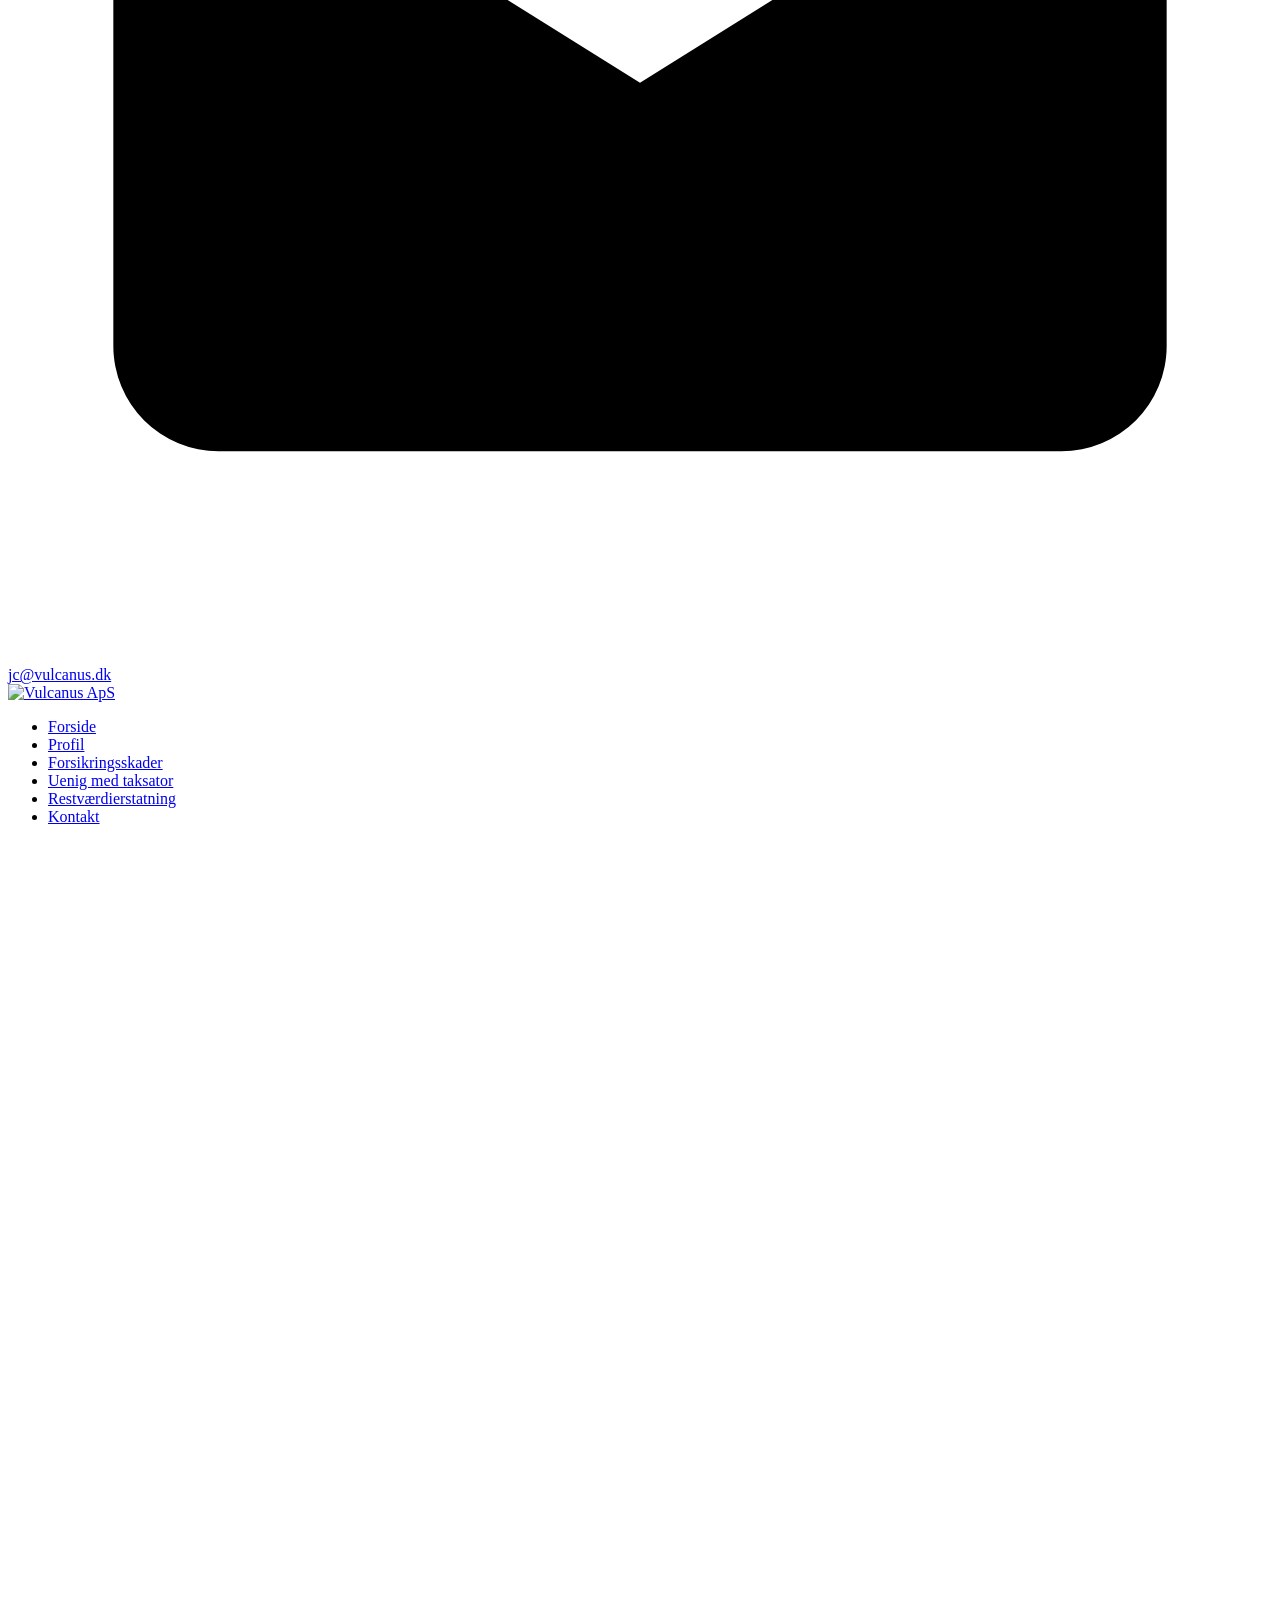
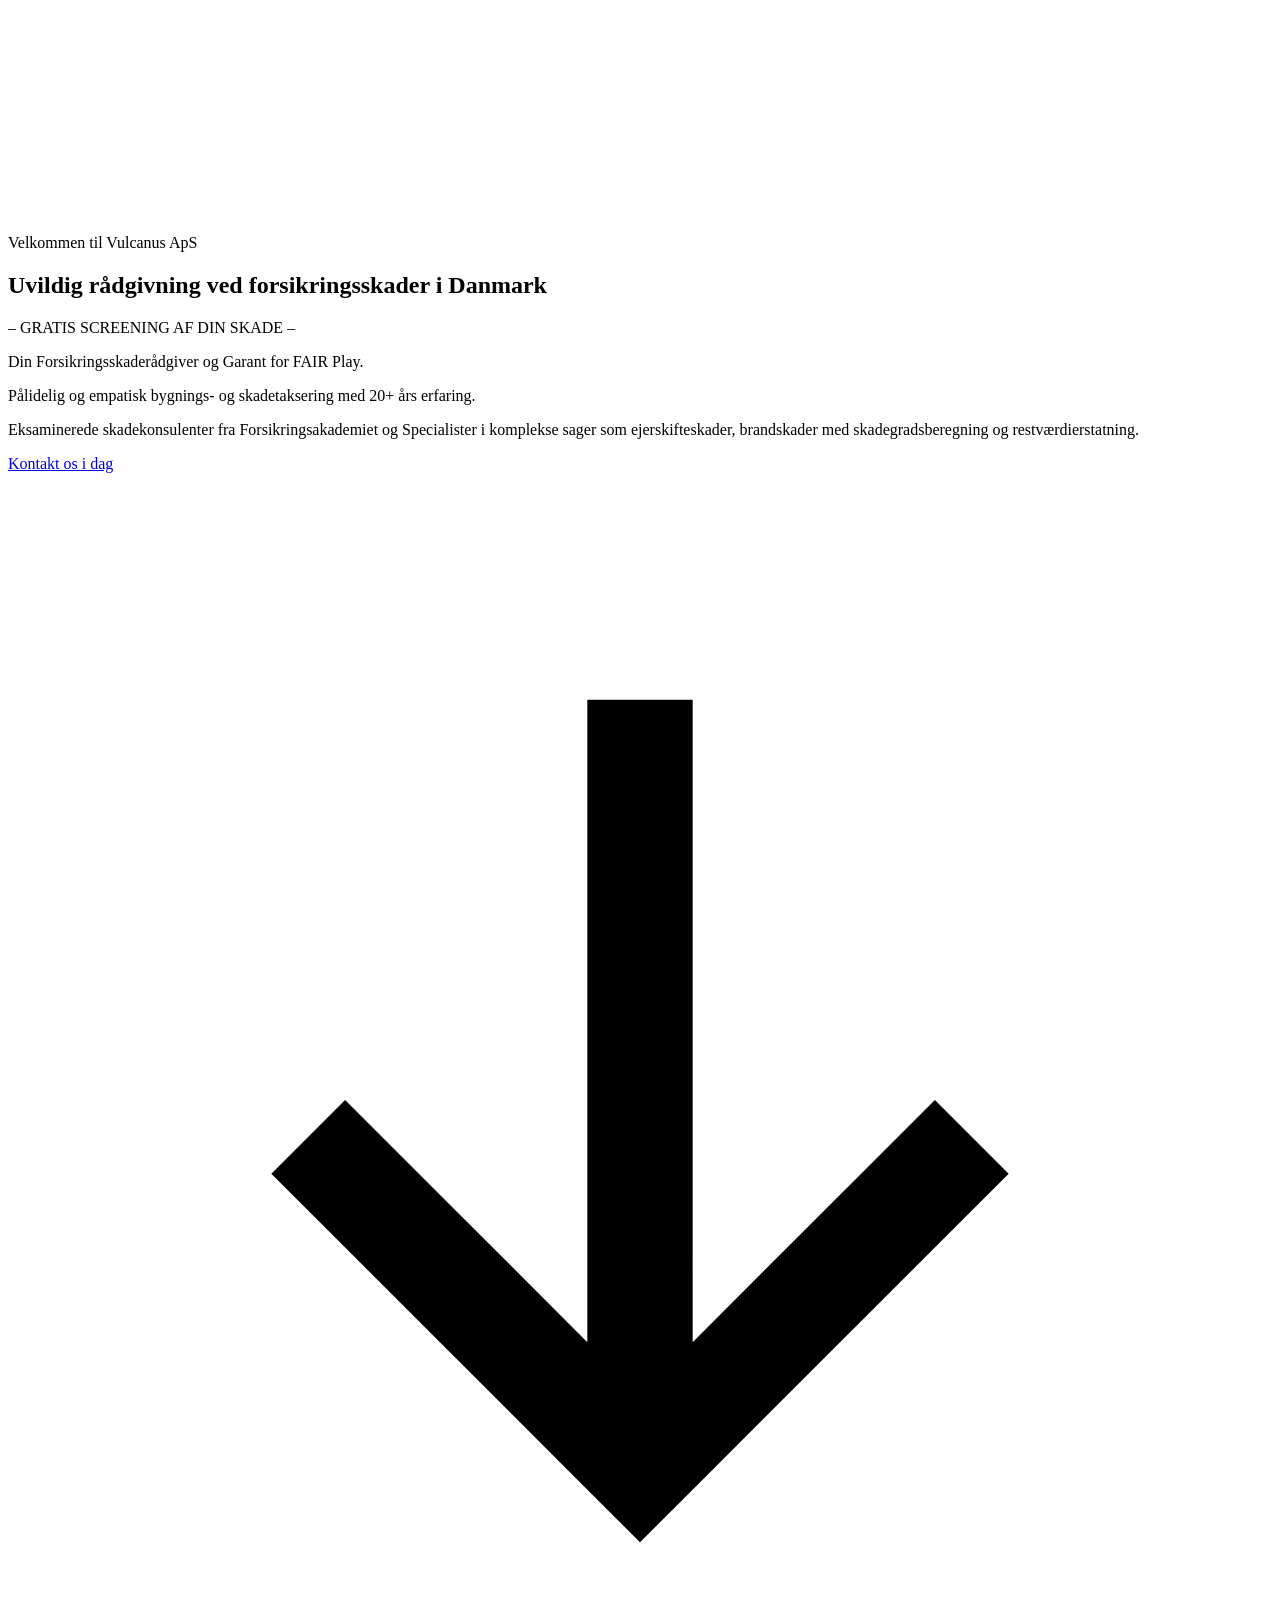
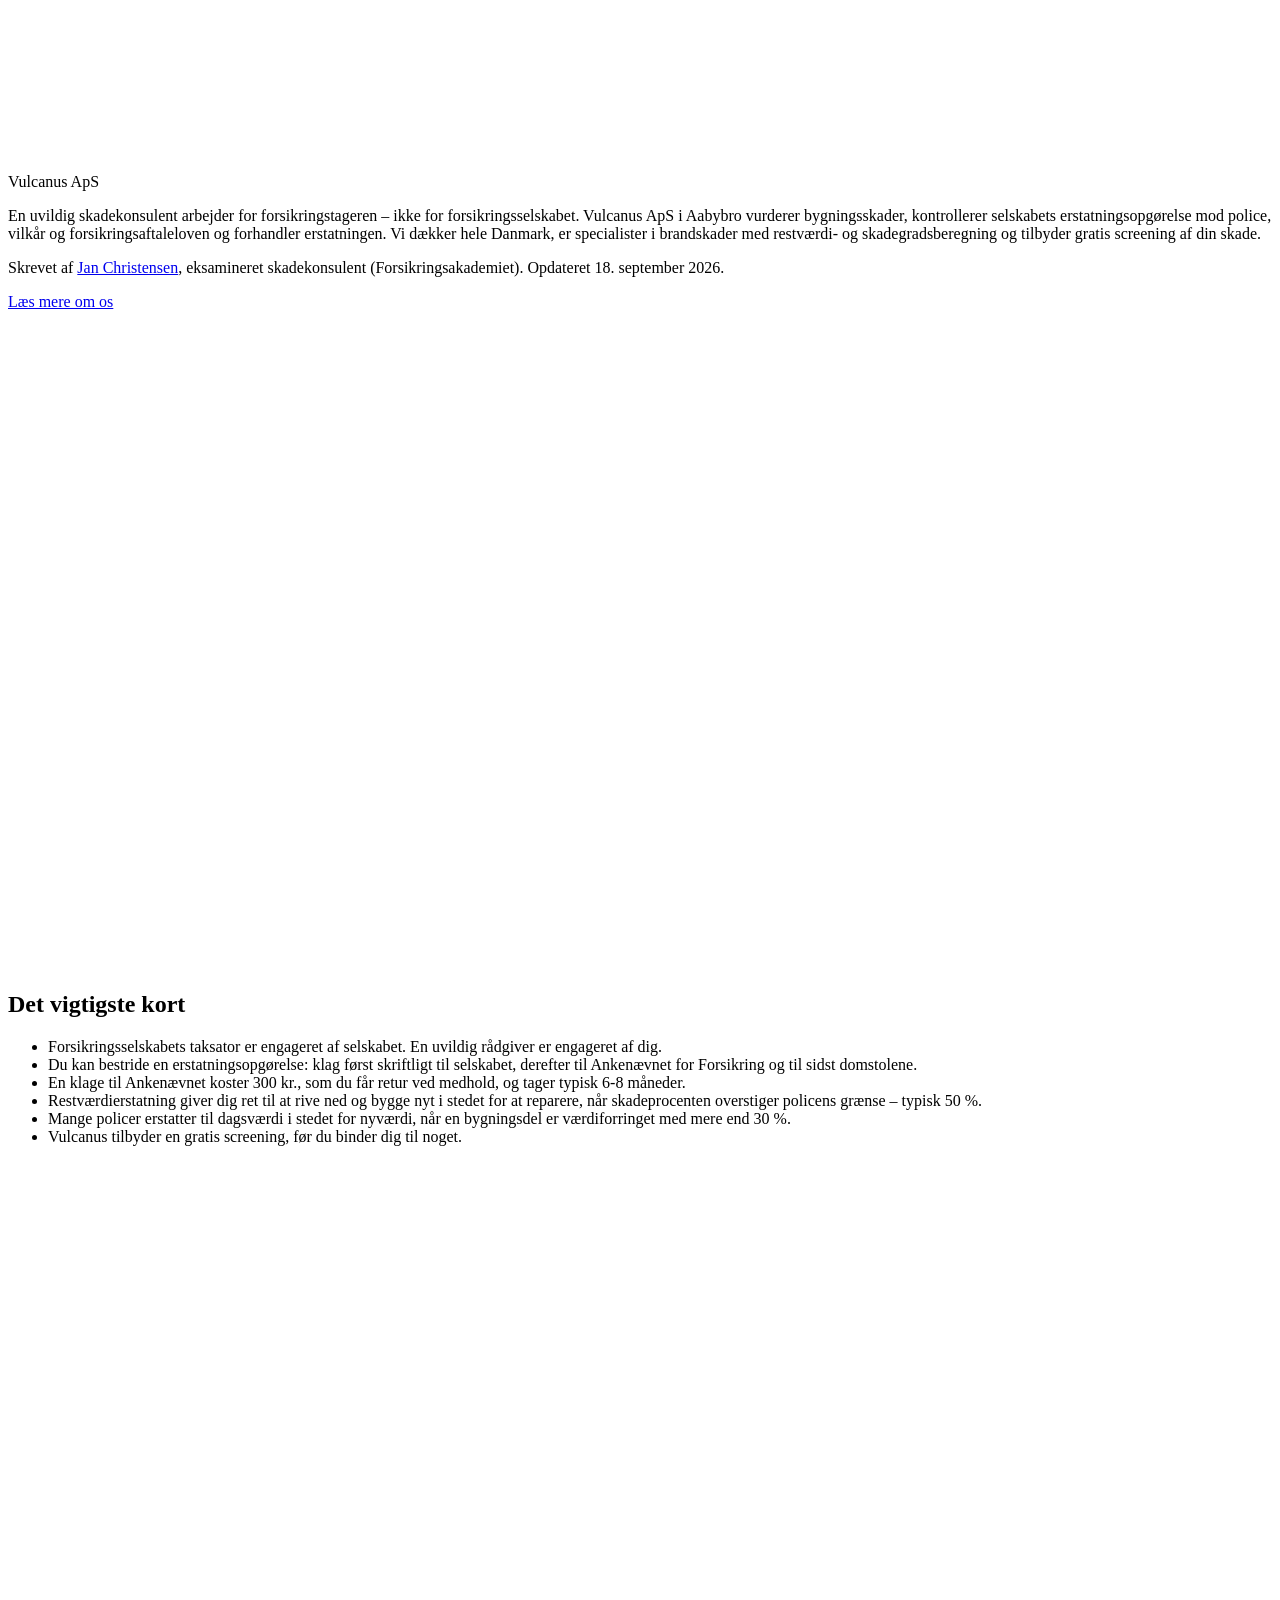
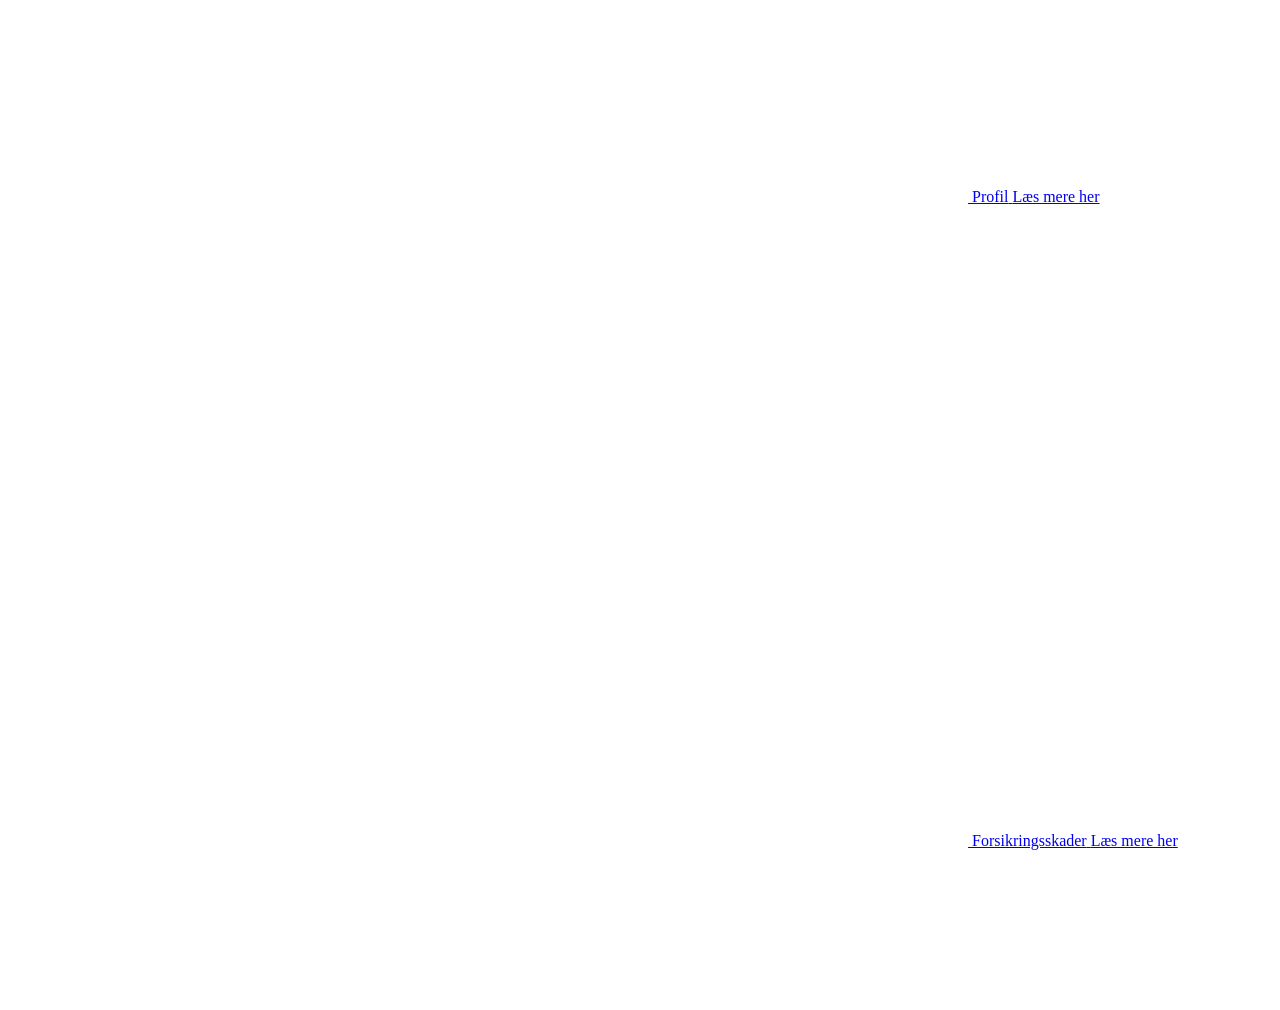
==== commit 0c6adfe8: "Nye sider: Uenig med taksator og Restværdierstatning" ====
--- a/index.html
+++ b/index.html
@@ -153,7 +153,7 @@
 <header class="sidehoved">
   <a class="logo" href="/vulcanus-demo/"><img src="/vulcanus-demo/assets/logo.png" alt="Vulcanus ApS" width="250" height="34"></a>
   <nav aria-label="Hovedmenu">
-    <ul>      <li><a href="/vulcanus-demo/" aria-current="page">Forside</a></li>      <li><a href="/vulcanus-demo/profil/">Profil</a></li>      <li><a href="/vulcanus-demo/forsikringsskader/">Forsikringsskader</a></li>      <li><a href="/vulcanus-demo/kontakt/">Kontakt</a></li>    </ul>
+    <ul>      <li><a href="/vulcanus-demo/" aria-current="page">Forside</a></li>      <li><a href="/vulcanus-demo/profil/">Profil</a></li>      <li><a href="/vulcanus-demo/forsikringsskader/">Forsikringsskader</a></li>      <li><a href="/vulcanus-demo/uenig-med-taksator/">Uenig med taksator</a></li>      <li><a href="/vulcanus-demo/restvaerdierstatning/">Restværdierstatning</a></li>      <li><a href="/vulcanus-demo/kontakt/">Kontakt</a></li>    </ul>
   </nav>
 </header>
 
@@ -234,6 +234,7 @@
 <h2>Hvad er restværdierstatning og skadegradsberegning?</h2>
 <p>Restværdierstatning er en dækning, der betaler for at nedrive de ubeskadigede rester af en bygning og opføre en ny i stedet for at reparere. Skadegradsberegningen (skadeprocenten) afgør, om du har ret til den.</p>
 <p>Skaden opgøres som en andel af bygningens nyværdi. Overstiger andelen policens grænse, kan du vælge at bygge nyt. Grænsen afhænger af policen – 50 % er almindelig, men nogle policer bruger andre satser – så tjek dine egne vilkår. Beregningen er ofte omstridt: I en offentliggjort kendelse fra Ankenævnet for Forsikring opgjorde selskabet skadeprocenten til 18,3 % og afviste restværdierstatning, fordi den lå under 50 %. Få procentpoint kan være forskellen på en reparation og et nyt hus.</p>
+<p>Læs mere: <a href="/vulcanus-demo/restvaerdierstatning/">Restværdierstatning – hvornår kan du rive ned og bygge nyt?</a></p>
 <h2>Nyværdi eller dagsværdi – hvad betaler forsikringen?</h2>
 <p>Nyværdi erstatter, hvad det koster at genoprette det beskadigede som nyt. Dagsværdi fratrækker for alder og slid.</p>
 <p>Almindelige husforsikringsvilkår giver fradrag, når det beskadigede på grund af slid, ælde eller andre omstændigheder er værdiforringet med mere end 30 % af nyværdien. Ifølge Forsikring &amp; Pensions responsa skal afskrivning ske bygningsdel for bygningsdel og bygge på en konkret vurdering. Et samlet fradrag på hele skaden er derfor værd at udfordre.</p>
@@ -331,6 +332,7 @@
 <li>Klag skriftligt til selskabet. Ankenævnet behandler først sagen, når selskabet har fastholdt afgørelsen eller ikke har svaret.</li>
 <li>Klag online til Ankenævnet med MitID. Du kan stadig gå til domstolene bagefter.</li>
 </ol>
+<p>Læs mere: <a href="/vulcanus-demo/uenig-med-taksator/">Uenig med taksator – det kan du gøre</a></p>
 </div>
 <div class="streg-top">
 <h2>Hvordan forløber en skadesag fra anmeldelse til afsluttet udbedring?</h2>
@@ -480,7 +482,7 @@
     </div>
     <nav aria-label="Footermenu">
       <h2 class="sidefod__titel">Hvad kan vi hjælpe med?</h2>
-      <ul class="sidefod__links">        <li><a href="/vulcanus-demo/">Forside</a></li>        <li><a href="/vulcanus-demo/profil/">Profil</a></li>        <li><a href="/vulcanus-demo/forsikringsskader/">Forsikringsskader</a></li>        <li><a href="/vulcanus-demo/kontakt/">Kontakt</a></li>        <li><a href="/vulcanus-demo/privatlivspolitik/">Privatlivspolitik</a></li>
+      <ul class="sidefod__links">        <li><a href="/vulcanus-demo/">Forside</a></li>        <li><a href="/vulcanus-demo/profil/">Profil</a></li>        <li><a href="/vulcanus-demo/forsikringsskader/">Forsikringsskader</a></li>        <li><a href="/vulcanus-demo/uenig-med-taksator/">Uenig med taksator</a></li>        <li><a href="/vulcanus-demo/restvaerdierstatning/">Restværdierstatning</a></li>        <li><a href="/vulcanus-demo/kontakt/">Kontakt</a></li>        <li><a href="/vulcanus-demo/privatlivspolitik/">Privatlivspolitik</a></li>
       </ul>
     </nav>
   </div>
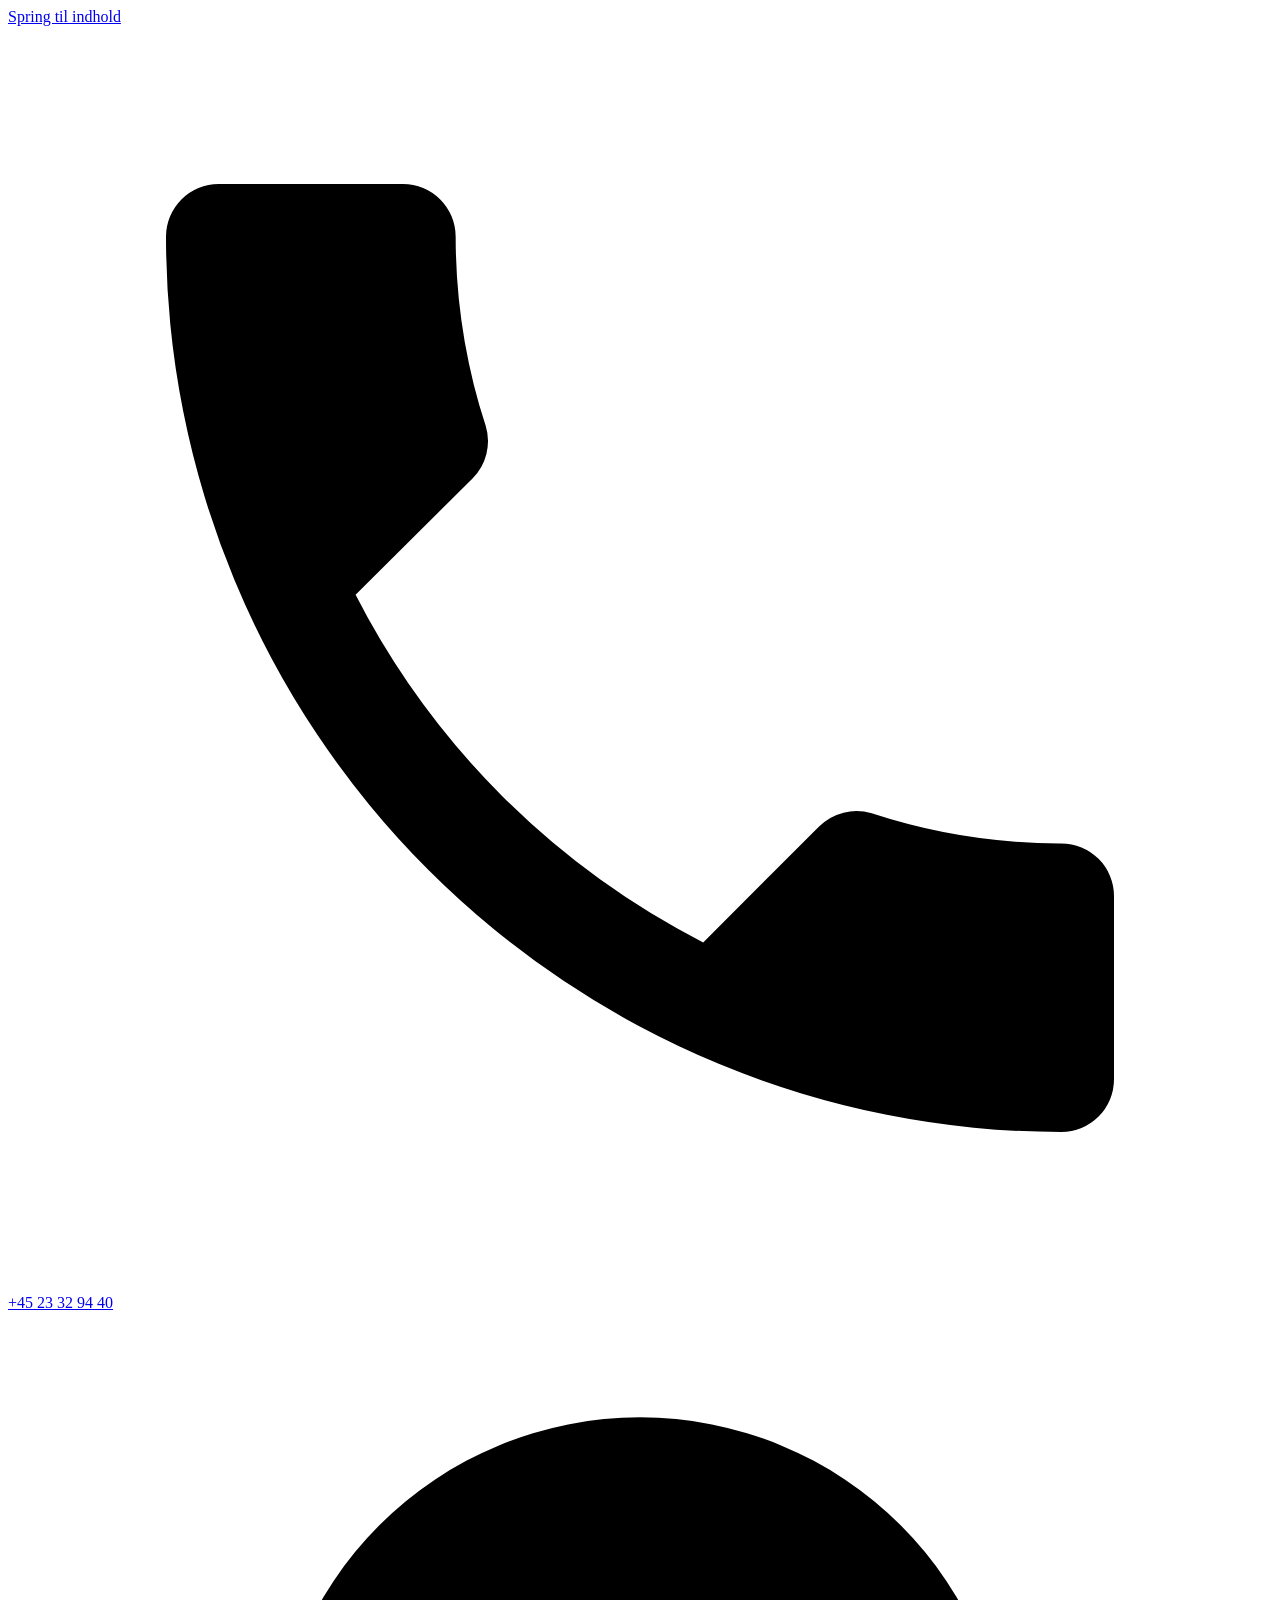
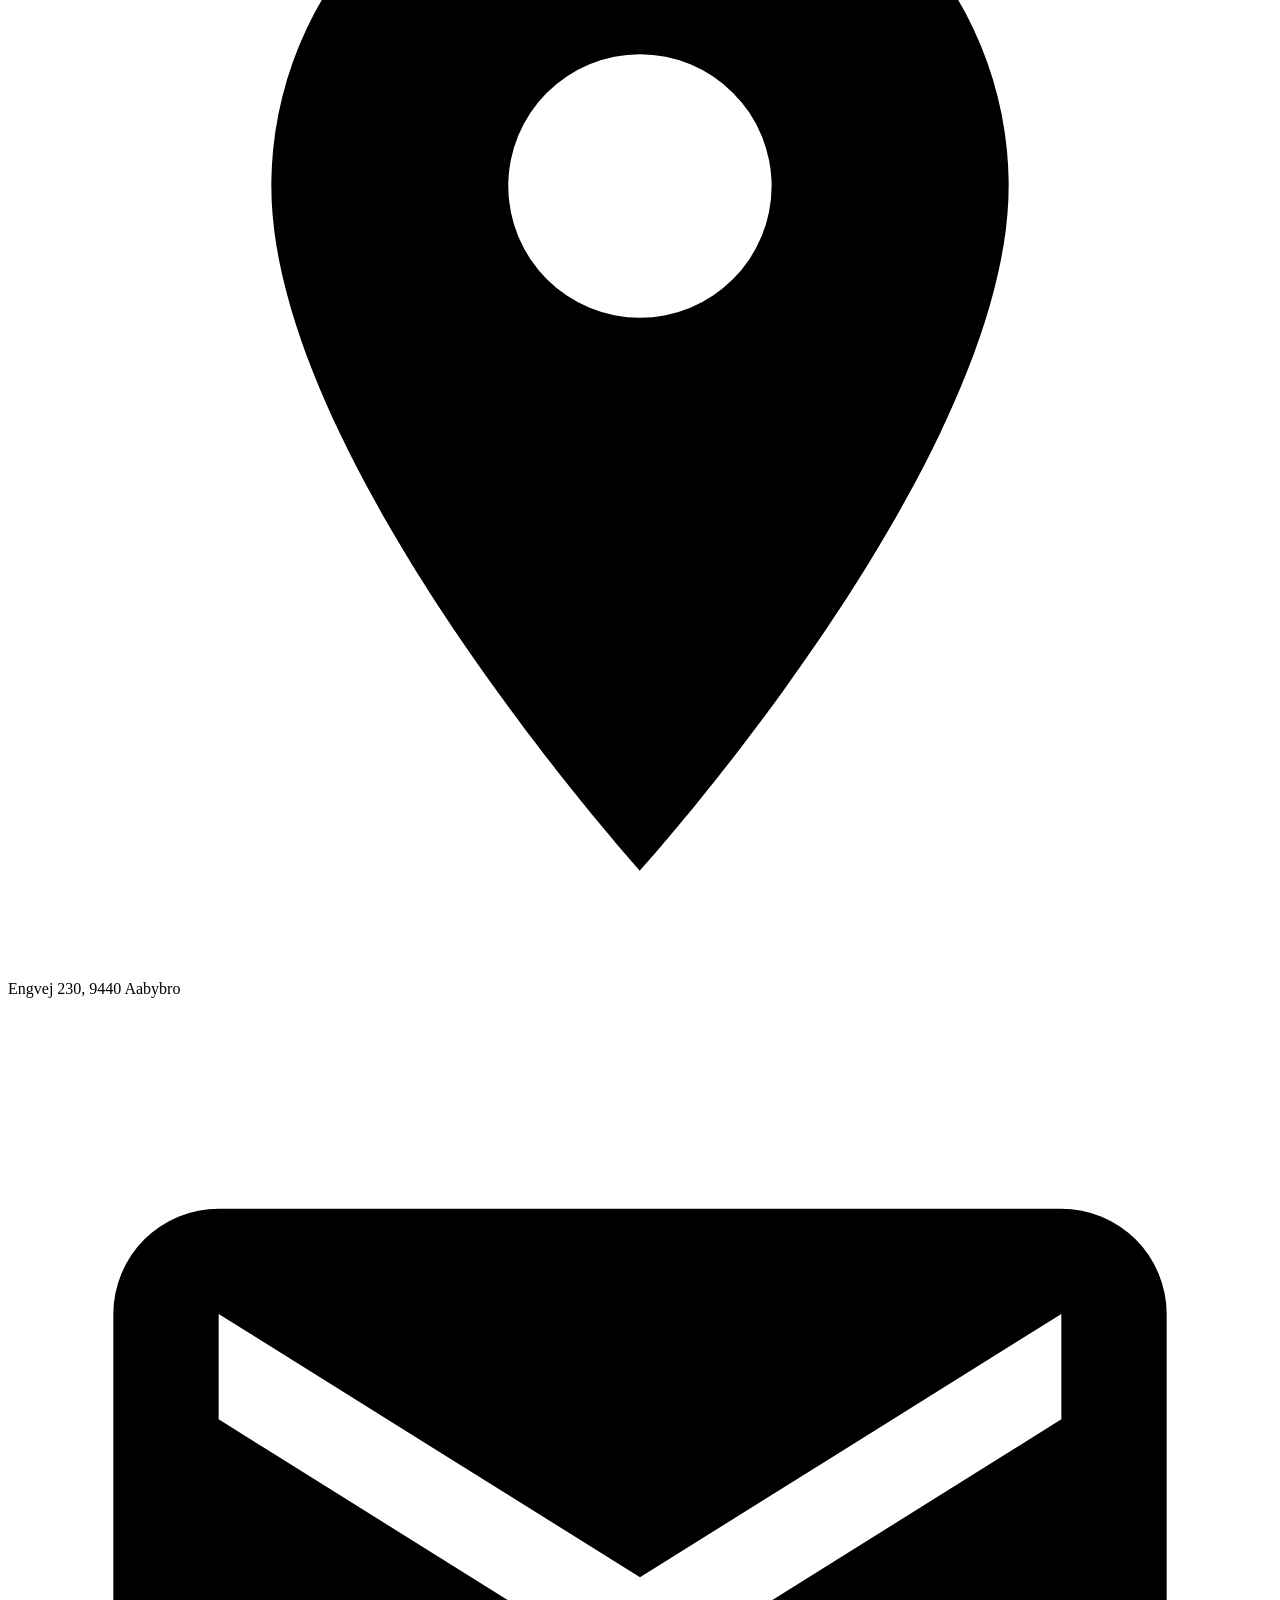
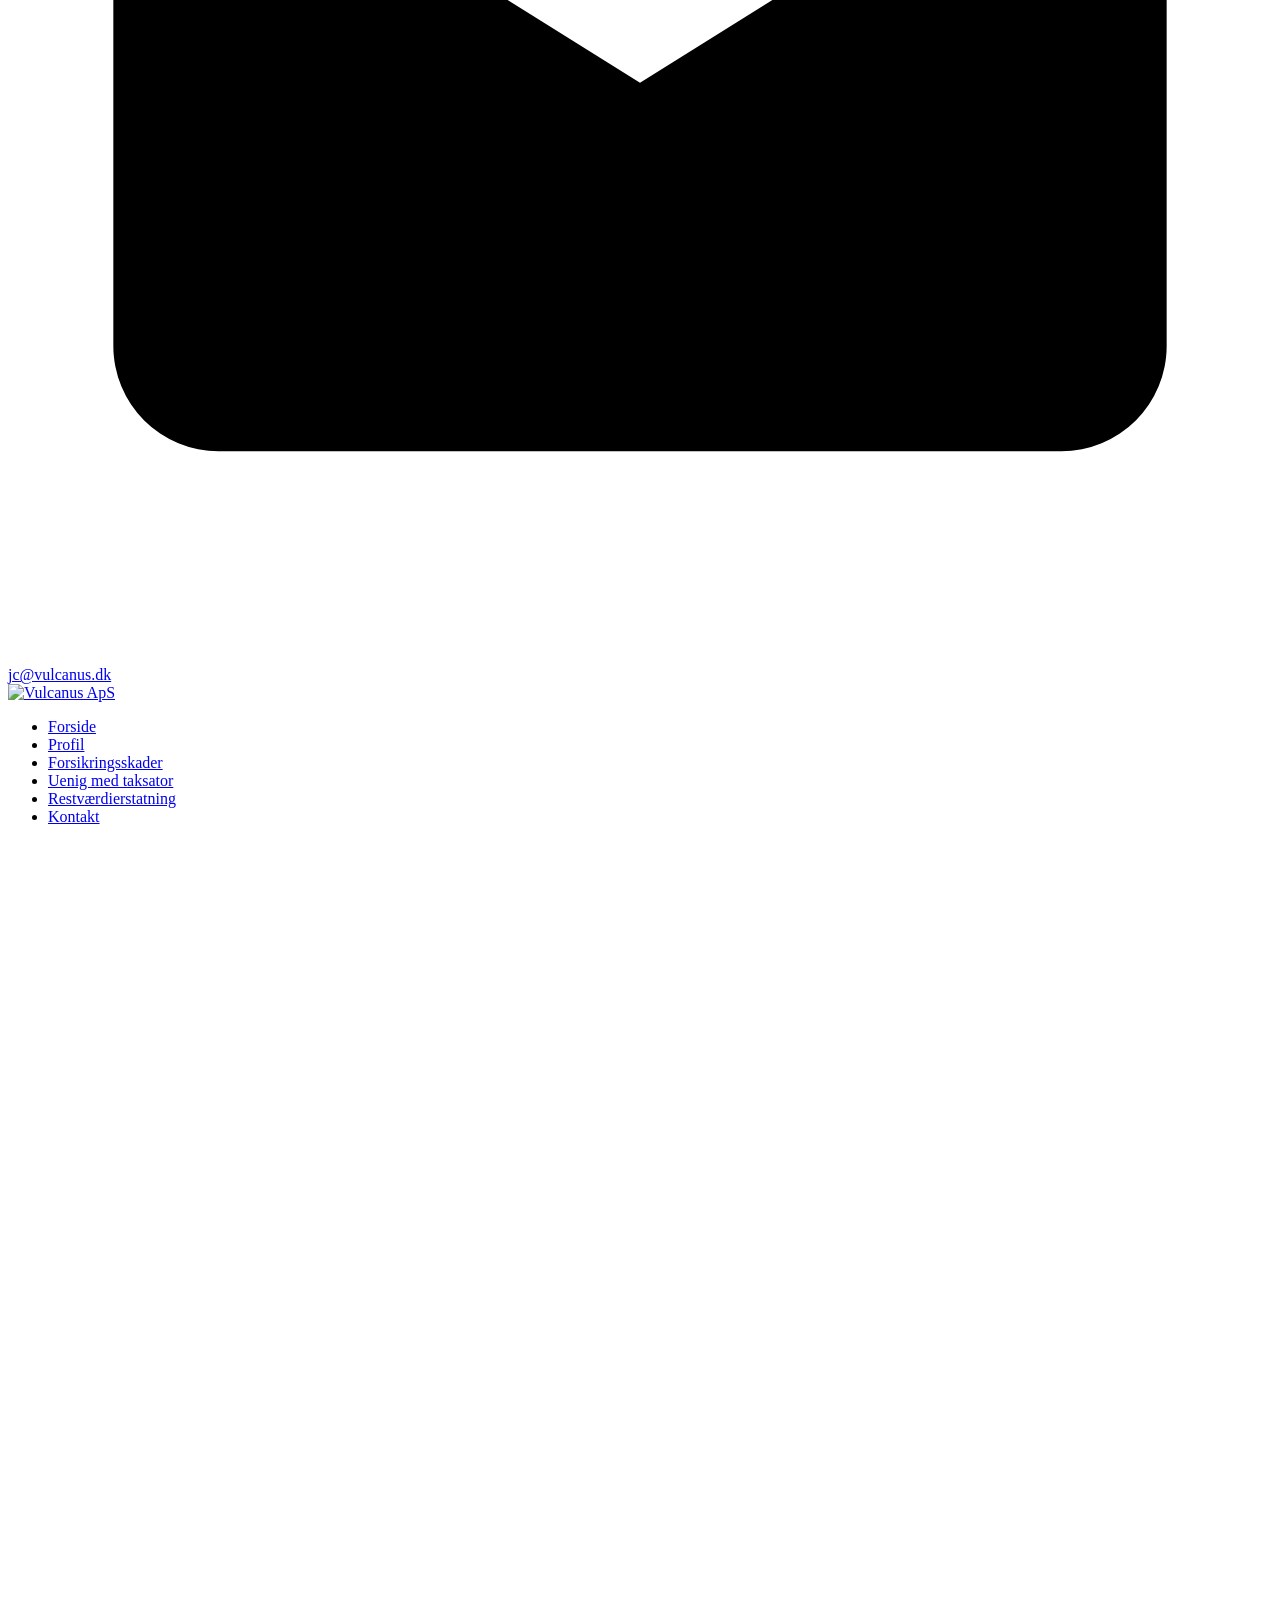
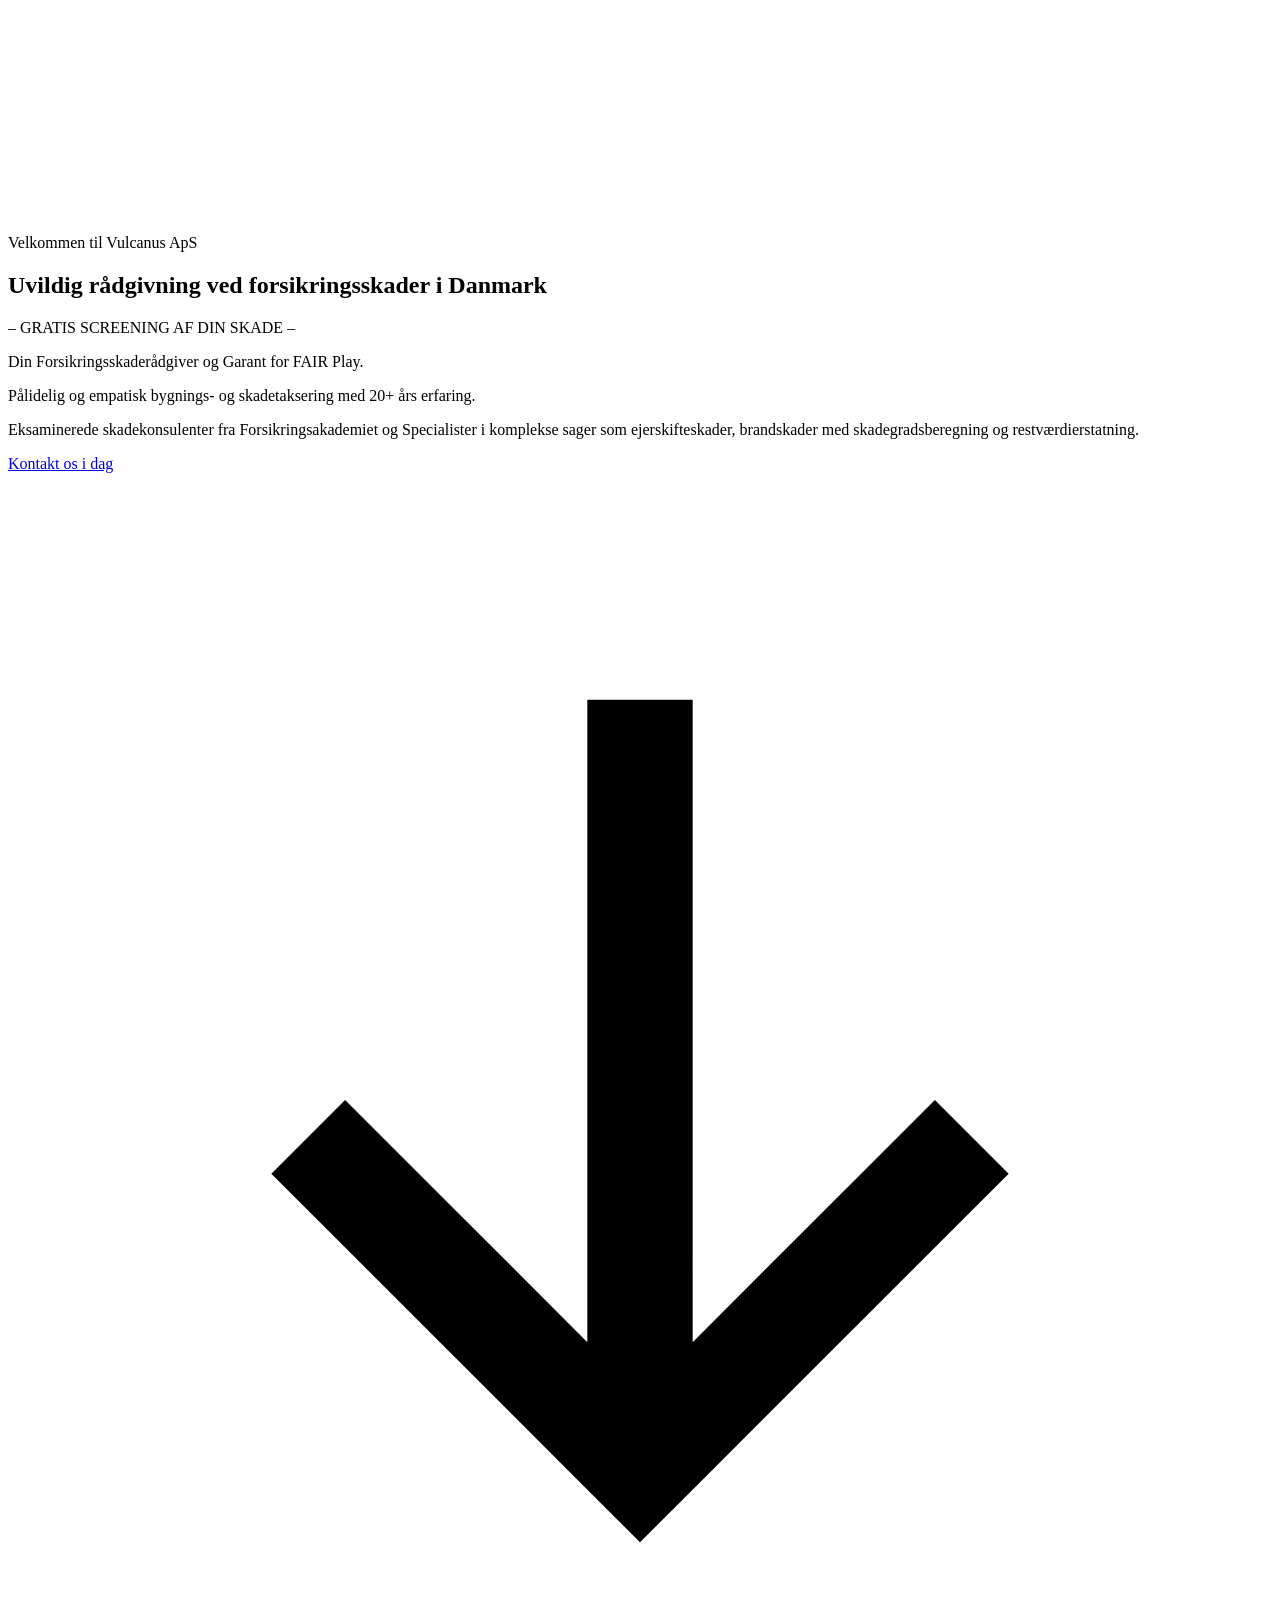
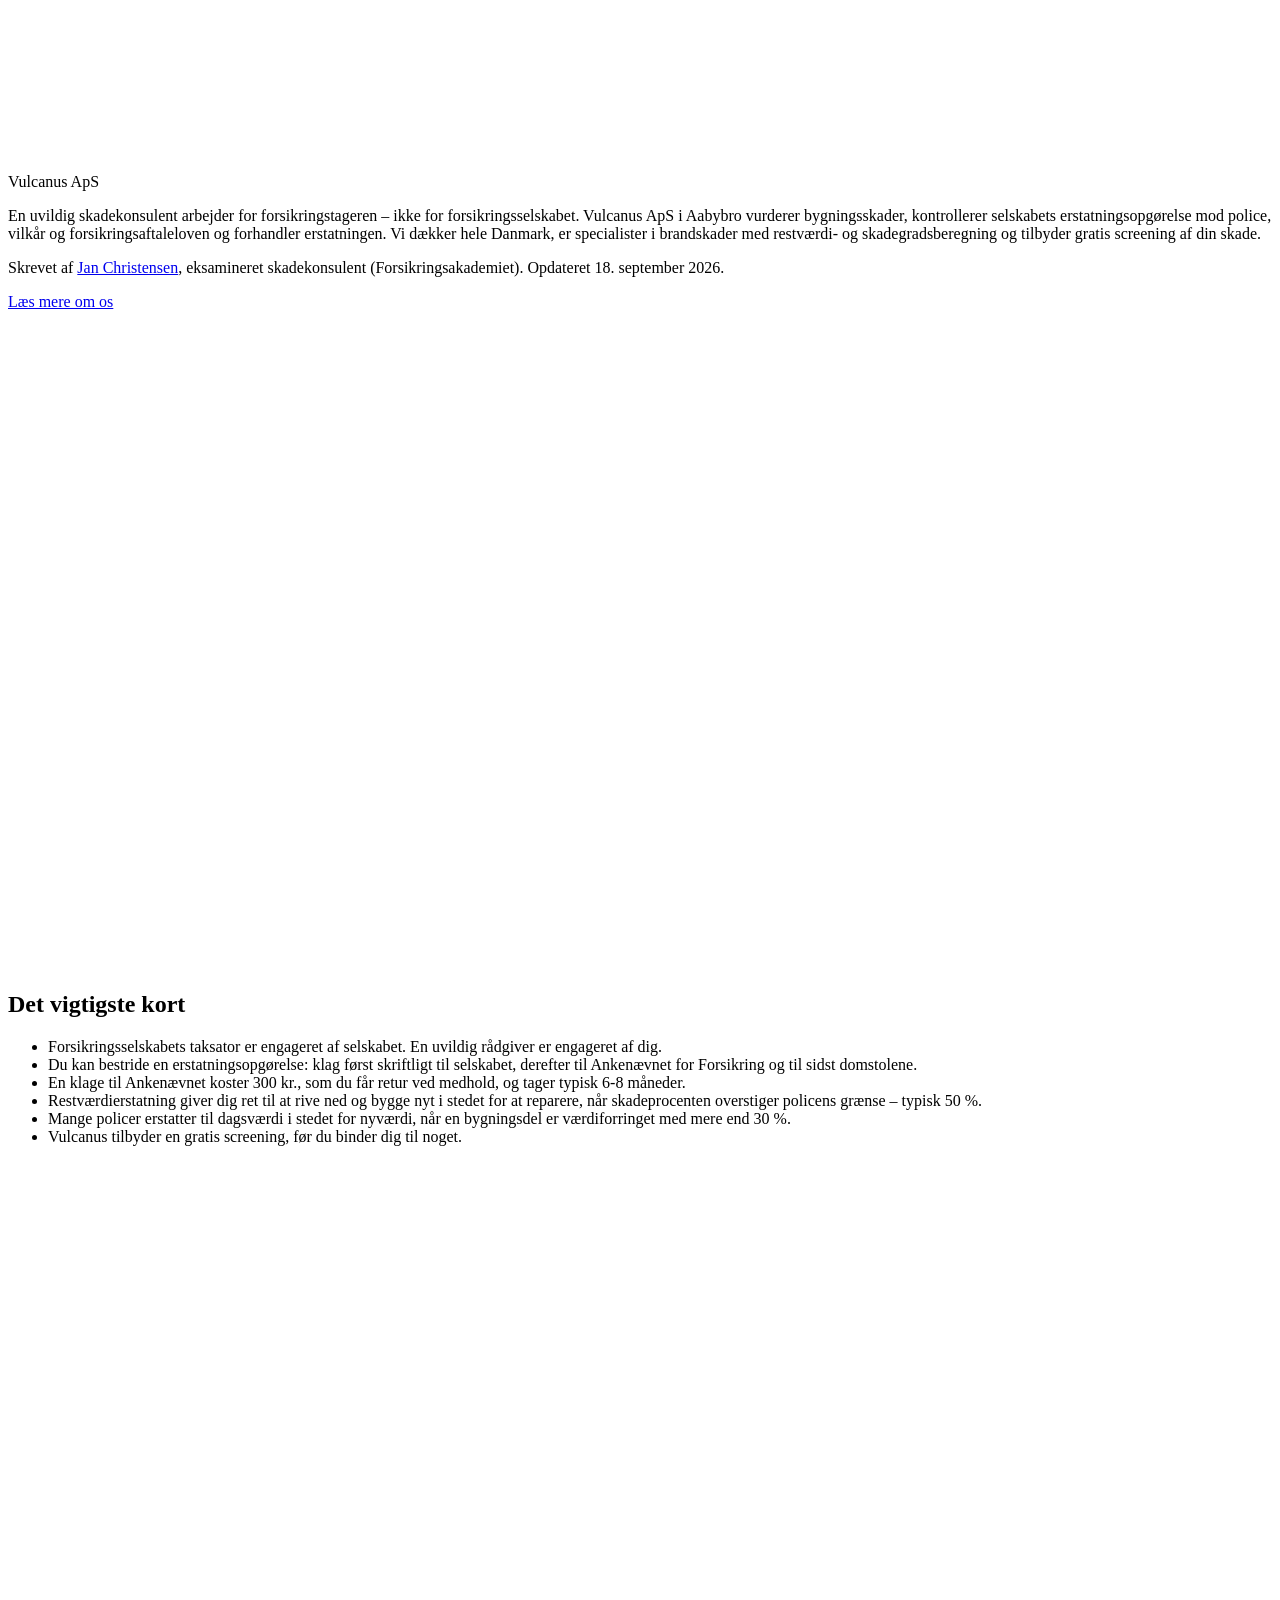
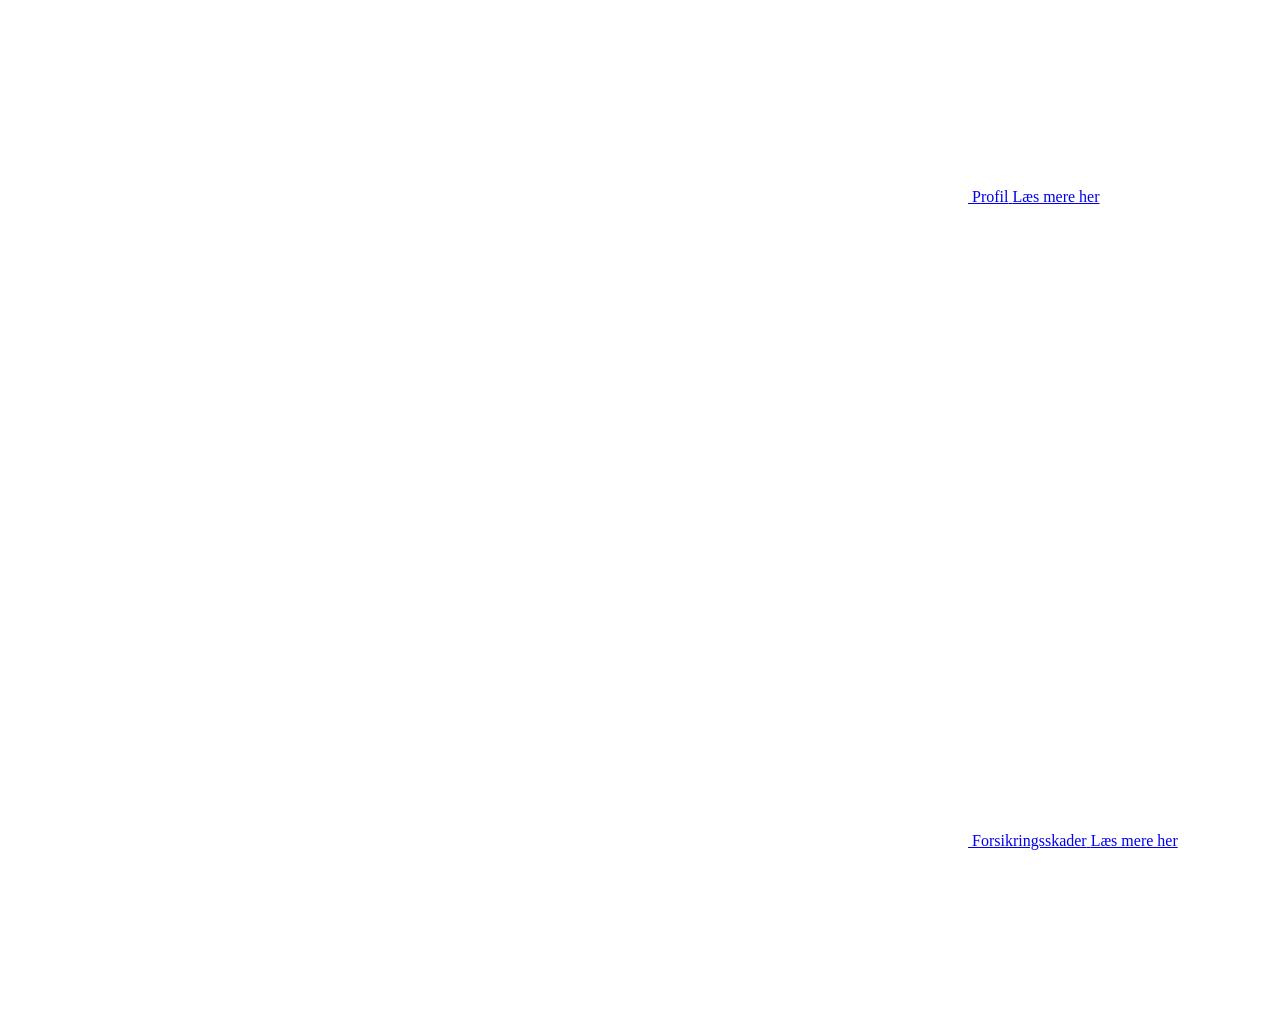
==== commit 6a189e3a: "Forside: henvis til kendelse 99364 i stedet for eksemplet med 18,3 %" ====
--- a/index.html
+++ b/index.html
@@ -51,6 +51,9 @@
       "name": "Jan Christensen",
       "jobTitle": "Eksamineret skadekonsulent",
       "url": "https://vulcanus.dk/profil/",
+      "sameAs": [
+        "https://www.linkedin.com/in/jan-christensen-6a942963/"
+      ],
       "worksFor": {
         "@id": "https://vulcanus.dk/#virksomhed"
       },
@@ -233,7 +236,7 @@
 <p>Taksatoren fastlægger skadens omfang og erstatningen på selskabets vegne. En uvildig rådgiver udarbejder sin egen omfangsbeskrivelse, gennemgår policens vilkår og udfordrer opgørelsen, hvor den ikke holder. Vulcanus ApS (CVR 45270432) gør dette for private boligejere med skadekonsulenter eksamineret fra Forsikringsakademiet.</p>
 <h2>Hvad er restværdierstatning og skadegradsberegning?</h2>
 <p>Restværdierstatning er en dækning, der betaler for at nedrive de ubeskadigede rester af en bygning og opføre en ny i stedet for at reparere. Skadegradsberegningen (skadeprocenten) afgør, om du har ret til den.</p>
-<p>Skaden opgøres som en andel af bygningens nyværdi. Overstiger andelen policens grænse, kan du vælge at bygge nyt. Grænsen afhænger af policen – 50 % er almindelig, men nogle policer bruger andre satser – så tjek dine egne vilkår. Beregningen er ofte omstridt: I en offentliggjort kendelse fra Ankenævnet for Forsikring opgjorde selskabet skadeprocenten til 18,3 % og afviste restværdierstatning, fordi den lå under 50 %. Få procentpoint kan være forskellen på en reparation og et nyt hus.</p>
+<p>Skaden opgøres som en andel af bygningens nyværdi. Overstiger andelen policens grænse, kan du vælge at bygge nyt. Grænsen afhænger af policen – 50 % er almindelig, men nogle policer bruger andre satser – så tjek dine egne vilkår. Beregningen er ofte omstridt: I en offentliggjort kendelse fra Ankenævnet for Forsikring af 20. marts 2024 (<a href="https://ankeforsikring.dk/adm-ankenaevnet/Sider/viewdoc.aspx?CN=99364">sag nr. 99364</a>) opgjorde selskabet efter en brand skadegraden til 45,2 % mod policens grænse på 50 %, og klageren fik ikke restværdierstatning. Få procentpoint kan være forskellen på en reparation og et nyt hus.</p>
 <p>Læs mere: <a href="/vulcanus-demo/restvaerdierstatning/">Restværdierstatning – hvornår kan du rive ned og bygge nyt?</a></p>
 <h2>Nyværdi eller dagsværdi – hvad betaler forsikringen?</h2>
 <p>Nyværdi erstatter, hvad det koster at genoprette det beskadigede som nyt. Dagsværdi fratrækker for alder og slid.</p>
@@ -430,13 +433,14 @@
 <div class="kol">
 <p class="overlinje">Bygningskonstruktør · Eksamineret skadekonsulent · Bygningstaksator</p>
 <p>Jan Christensen er eksamineret skadekonsulent fra Forsikringsakademiet (2014) og uddannet bygningskonstruktør. Han har arbejdet med skader på bygninger siden 2005 – i mere end 18 år som bygningstaksator hos Lærerstandens Brandforsikring med speciale i store brandskader. Siden 2024 har han som selvstændig rådgivet private skadelidte gennem Vulcanus.</p>
-<p><a href="/vulcanus-demo/profil/">Læs mere om Jan Christensen</a> · <a href="REPLACE_WITH_LINKEDIN_URL">LinkedIn</a></p>
+<p><a href="/vulcanus-demo/profil/">Læs mere om Jan Christensen</a> · <a href="https://www.linkedin.com/in/jan-christensen-6a942963/">LinkedIn</a></p>
 </div>
 </div>
 <div class="brødtekst kilder">
 <h2>Kilder</h2>
 <ol>
 <li><a href="https://ankeforsikring.dk/">Ankenævnet for Forsikring</a>, "Om at klage"</li>
+<li><a href="https://ankeforsikring.dk/adm-ankenaevnet/Sider/viewdoc.aspx?CN=99364">Ankenævnet for Forsikring, sag nr. 99364</a> – kendelse af 20. marts 2024: skadegrad på 45,2 % og restværdierstatning</li>
 <li><a href="https://www.forsikringsoplysningen.dk/">Forsikringsoplysningen</a> (Forsikring &amp; Pension), "Hvis du vil klage"</li>
 <li><a href="https://www.retsinformation.dk/">Forsikringsaftaleloven</a> – retsinformation.dk</li>
 <li><a href="https://fogp.dk/">Forsikring &amp; Pension</a>, responsa om afskrivningspraksis</li>
